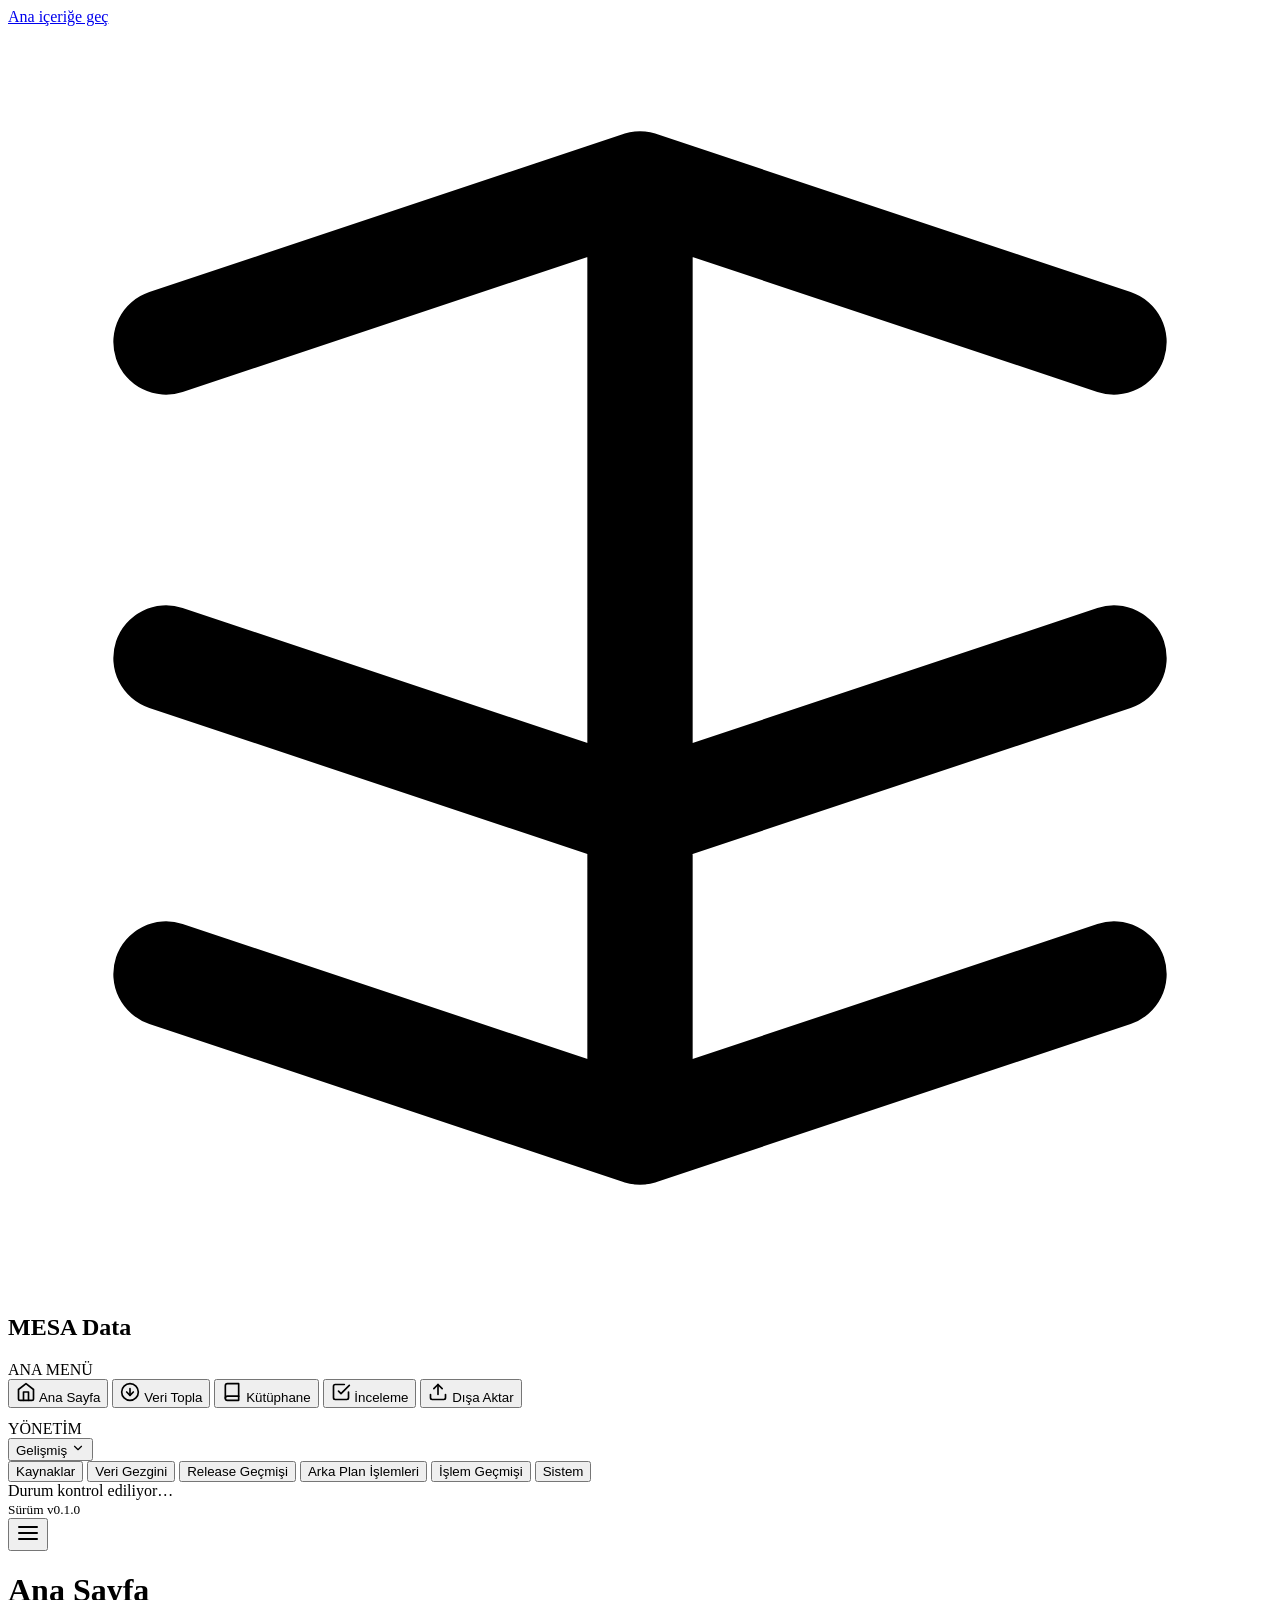
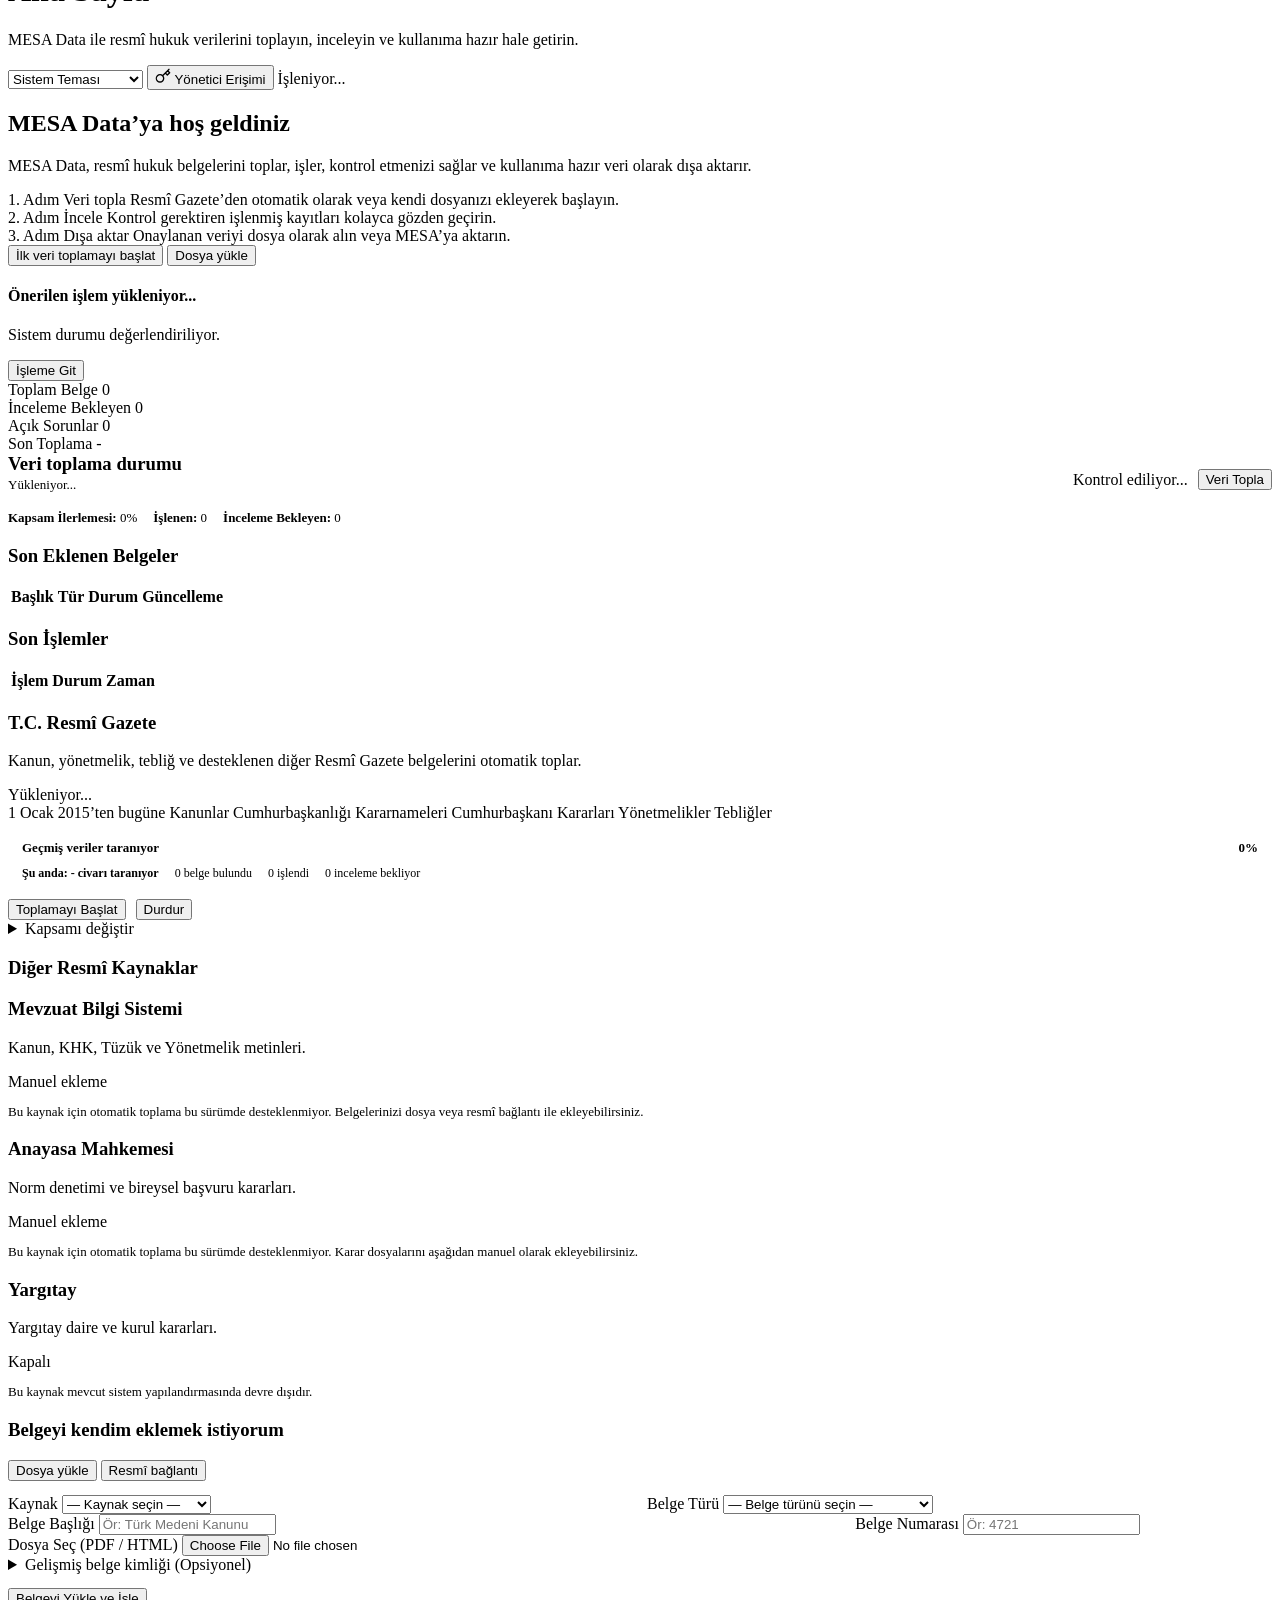
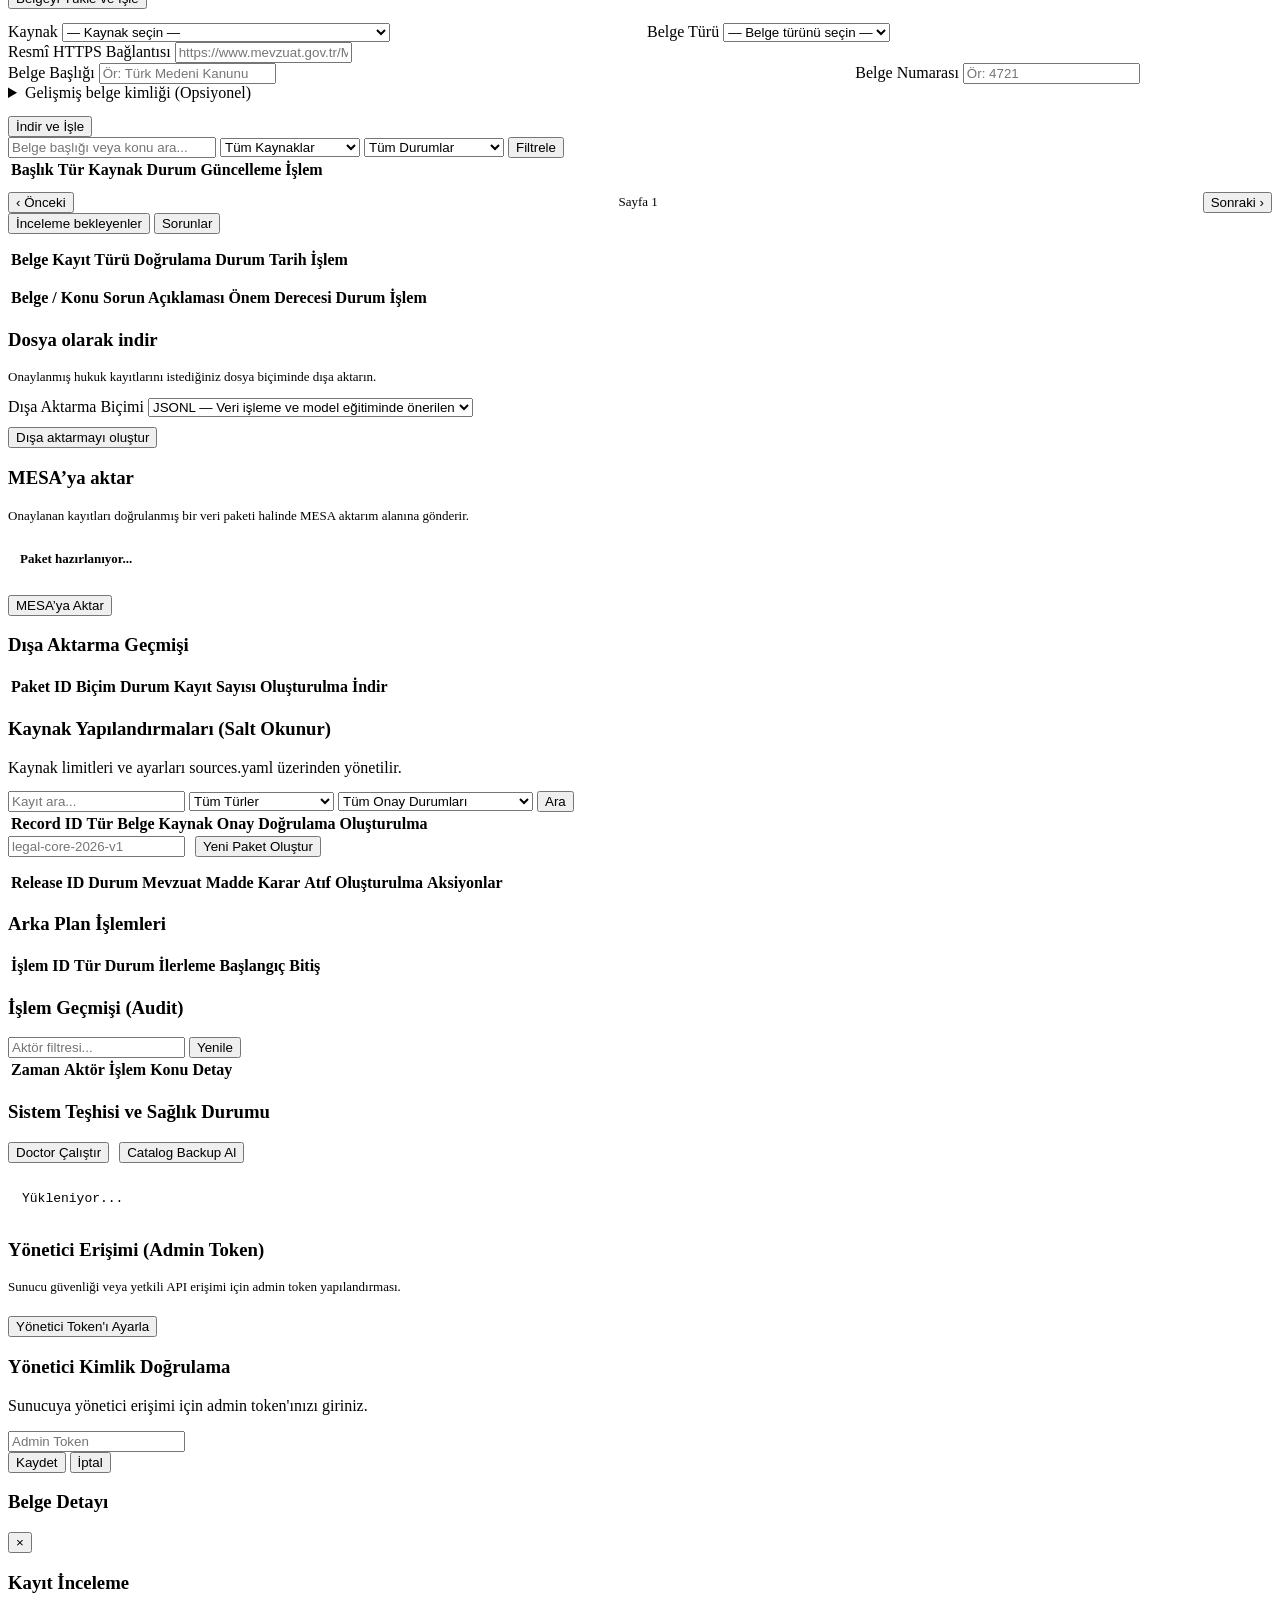
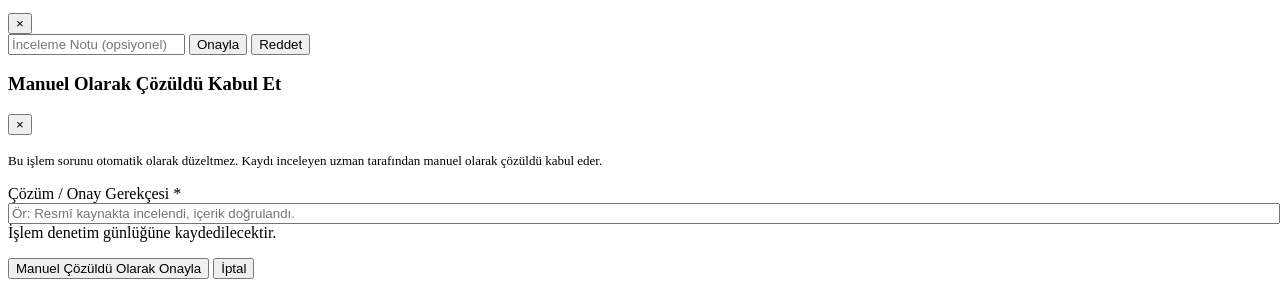
==== src/mesa_legal_data/web/static/index.html @ 41177bbc "feat(ux): complete final narrow usability remediation and certification - Fixed Kütüphane document-d" ====
<!DOCTYPE html>
<html lang="tr" data-theme="light">
<head>
  <meta charset="UTF-8">
  <meta name="viewport" content="width=device-width, initial-scale=1.0">
  <meta name="theme-color" content="#f4f6f9">
  <title>MESA Legal Data — Hukuk Veri Yönetimi</title>
  <script>
    (() => {
      const preference = localStorage.getItem("mesa_theme") || "system";
      const dark = preference === "dark" || (preference === "system" && window.matchMedia("(prefers-color-scheme: dark)").matches);
      document.documentElement.dataset.theme = dark ? "dark" : "light";
    })();
  </script>
  <link rel="stylesheet" href="/static/styles.css">
</head>
<body>
  <a class="skip-link" href="#main-content">Ana içeriğe geç</a>

  <div class="sidebar-overlay" id="sidebar-overlay"></div>

  <div class="app-layout">
    <!-- Sidebar Navigation -->
    <aside class="sidebar" id="app-sidebar" aria-label="Ana navigasyon">
      <div class="brand">
        <svg class="brand-icon-svg" viewBox="0 0 24 24" fill="none" stroke="currentColor" stroke-width="2" stroke-linecap="round" stroke-linejoin="round" aria-hidden="true">
          <path d="M12 3v18M3 6l9-3 9 3M3 18l9 3 9-3M3 12l9 3 9-3"></path>
        </svg>
        <h2>MESA Data</h2>
      </div>

      <nav class="nav-menu">
        <div class="nav-group-title">ANA MENÜ</div>
        <button class="nav-btn active" data-view="home">
          <svg width="20" height="20" viewBox="0 0 24 24" fill="none" stroke="currentColor" stroke-width="2" stroke-linecap="round" stroke-linejoin="round" aria-hidden="true"><path d="M3 9l9-7 9 7v11a2 2 0 0 1-2 2H5a2 2 0 0 1-2-2z"></path><polyline points="9 22 9 12 15 12 15 22"></polyline></svg>
          Ana Sayfa
        </button>
        <button class="nav-btn" data-view="collect">
          <svg width="20" height="20" viewBox="0 0 24 24" fill="none" stroke="currentColor" stroke-width="2" stroke-linecap="round" stroke-linejoin="round" aria-hidden="true"><circle cx="12" cy="12" r="10"></circle><polyline points="8 12 12 16 16 12"></polyline><line x1="12" y1="8" x2="12" y2="16"></line></svg>
          Veri Topla
        </button>
        <button class="nav-btn" data-view="library">
          <svg width="20" height="20" viewBox="0 0 24 24" fill="none" stroke="currentColor" stroke-width="2" stroke-linecap="round" stroke-linejoin="round" aria-hidden="true"><path d="M4 19.5A2.5 2.5 0 0 1 6.5 17H20"></path><path d="M6.5 2H20v20H6.5A2.5 2.5 0 0 1 4 19.5v-15A2.5 2.5 0 0 1 6.5 2z"></path></svg>
          Kütüphane
        </button>
        <button class="nav-btn" data-view="review">
          <svg width="20" height="20" viewBox="0 0 24 24" fill="none" stroke="currentColor" stroke-width="2" stroke-linecap="round" stroke-linejoin="round" aria-hidden="true"><path d="M9 11l3 3L22 4"></path><path d="M21 12v7a2 2 0 0 1-2 2H5a2 2 0 0 1-2-2V5a2 2 0 0 1 2-2h11"></path></svg>
          İnceleme
        </button>
        <button class="nav-btn" data-view="export">
          <svg width="20" height="20" viewBox="0 0 24 24" fill="none" stroke="currentColor" stroke-width="2" stroke-linecap="round" stroke-linejoin="round" aria-hidden="true"><path d="M21 15v4a2 2 0 0 1-2 2H5a2 2 0 0 1-2-2v-4"></path><polyline points="17 8 12 3 7 8"></polyline><line x1="12" y1="3" x2="12" y2="15"></line></svg>
          Dışa Aktar
        </button>

        <div class="nav-group-title" style="margin-top: 12px;">YÖNETİM</div>
        <button id="btn-toggle-advanced" class="advanced-toggle-btn" type="button" aria-expanded="false">
          <span>Gelişmiş</span>
          <svg width="14" height="14" viewBox="0 0 24 24" fill="none" stroke="currentColor" stroke-width="2" stroke-linecap="round" stroke-linejoin="round"><polyline points="6 9 12 15 18 9"></polyline></svg>
        </button>
        <div id="advanced-subnav" class="advanced-subnav hidden">
          <button class="nav-btn" data-view="sources">Kaynaklar</button>
          <button class="nav-btn" data-view="explorer">Veri Gezgini</button>
          <button class="nav-btn" data-view="releases">Release Geçmişi</button>
          <button class="nav-btn" data-view="operations">Arka Plan İşlemleri</button>
          <button class="nav-btn" data-view="audit">İşlem Geçmişi</button>
          <button class="nav-btn" data-view="system">Sistem</button>
        </div>
      </nav>

      <div class="sidebar-footer">
        <div id="api-status" class="status-indicator api-status status-checking" role="status" aria-live="polite">
          <span class="status-dot" aria-hidden="true"></span>
          <span id="api-status-text" class="status-text">Durum kontrol ediliyor…</span>
        </div>
        <small id="app-version">Sürüm v0.1.0</small>
      </div>
    </aside>

    <!-- Main Content Area -->
    <main id="main-content" class="main-content" tabindex="-1">
      <header class="top-header">
        <div class="header-left">
          <button id="btn-mobile-menu" class="mobile-menu-btn" type="button" aria-label="Ana menüyü aç" aria-controls="app-sidebar" aria-expanded="false">
            <svg width="24" height="24" viewBox="0 0 24 24" fill="none" stroke="currentColor" stroke-width="2" stroke-linecap="round" stroke-linejoin="round" aria-hidden="true"><line x1="3" y1="12" x2="21" y2="12"></line><line x1="3" y1="6" x2="21" y2="6"></line><line x1="3" y1="18" x2="21" y2="18"></line></svg>
          </button>
          <div class="header-title-group">
            <h1 id="view-title">Ana Sayfa</h1>
            <p id="view-desc">MESA Data ile resmî hukuk verilerini toplayın, inceleyin ve kullanıma hazır hale getirin.</p>
          </div>
        </div>
        <div class="header-actions">
          <select id="sel-theme-control" class="theme-select" aria-label="Tema Seçimi">
            <option value="system">Sistem Teması</option>
            <option value="light">Açık Tema</option>
            <option value="dark">Koyu Tema (Siyah)</option>
          </select>
          <button id="btn-token" class="btn btn-secondary admin-access-btn hidden" type="button" aria-label="Yönetici erişimini ayarla">
            <svg width="16" height="16" viewBox="0 0 24 24" fill="none" stroke="currentColor" stroke-width="2" stroke-linecap="round" stroke-linejoin="round" aria-hidden="true"><path d="M21 2l-2 2m-7.61 7.61a5.5 5.5 0 1 1-7.778 7.778 5.5 5.5 0 0 1 7.778-7.778zm0 0L15.5 7.5m0 0l3 3L22 7l-3-3m-3.5 3.5L19 4"></path></svg>
            <span class="admin-access-label">Yönetici Erişimi</span>
          </button>
          <span id="busy-spinner" class="spinner hidden" role="status">İşleniyor...</span>
        </div>
      </header>

      <!-- Toast Notification Container -->
      <div id="toast-container" class="toast-container" aria-live="polite"></div>

      <!-- Views Body -->
      <div class="content-body">
        
        <!-- View 1: Home (Ana Sayfa) -->
        <section id="view-home" class="view-panel active">
          <!-- Onboarding / First-run welcome state -->
          <div id="home-welcome-card" class="welcome-card hidden">
            <div>
              <h2>MESA Data’ya hoş geldiniz</h2>
              <p style="margin-top: 4px;">MESA Data, resmî hukuk belgelerini toplar, işler, kontrol etmenizi sağlar ve kullanıma hazır veri olarak dışa aktarır.</p>
            </div>
            
            <div class="step-list">
              <div class="step-item">
                <span class="step-number">1. Adım</span>
                <span class="step-title">Veri topla</span>
                <span class="step-desc">Resmî Gazete’den otomatik olarak veya kendi dosyanızı ekleyerek başlayın.</span>
              </div>
              <div class="step-item">
                <span class="step-number">2. Adım</span>
                <span class="step-title">İncele</span>
                <span class="step-desc">Kontrol gerektiren işlenmiş kayıtları kolayca gözden geçirin.</span>
              </div>
              <div class="step-item">
                <span class="step-number">3. Adım</span>
                <span class="step-title">Dışa aktar</span>
                <span class="step-desc">Onaylanan veriyi dosya olarak alın veya MESA’ya aktarın.</span>
              </div>
            </div>

            <div class="welcome-actions">
              <button id="btn-welcome-start" class="btn btn-primary">İlk veri toplamayı başlat</button>
              <button id="btn-welcome-upload" class="btn btn-secondary">Dosya yükle</button>
            </div>
          </div>

          <!-- Normal Home Dashboard Container -->
          <div id="home-normal-container" class="view-panel">
            <!-- Next action card -->
            <div id="home-next-action" class="next-action-card">
              <div class="next-action-info">
                <h4 id="next-action-title">Önerilen işlem yükleniyor...</h4>
                <p id="next-action-desc">Sistem durumu değerlendiriliyor.</p>
              </div>
              <button id="btn-next-action" class="btn btn-primary">İşleme Git</button>
            </div>

            <!-- Top 4 Metrics -->
            <div class="stats-grid">
              <div class="stat-card">
                <span class="stat-label">Toplam Belge</span>
                <span class="stat-val" id="stat-docs">0</span>
              </div>
              <div class="stat-card">
                <span class="stat-label">İnceleme Bekleyen</span>
                <span class="stat-val" id="stat-pending">0</span>
              </div>
              <div class="stat-card">
                <span class="stat-label">Açık Sorunlar</span>
                <span class="stat-val" id="stat-issues">0</span>
              </div>
              <div class="stat-card">
                <span class="stat-label">Son Toplama</span>
                <span class="stat-val text-sm" id="stat-last-harvest">-</span>
              </div>
            </div>

            <!-- Harvest status summary card -->
            <div class="panel-box">
              <div style="display: flex; justify-content: space-between; align-items: center; flex-wrap: wrap; gap: 10px;">
                <div>
                  <h3 style="margin: 0;">Veri toplama durumu</h3>
                  <p id="home-harvest-message" style="font-size: 13px; color: var(--color-text-secondary); margin-top: 2px;">Yükleniyor...</p>
                </div>
                <div style="display: flex; align-items: center; gap: 10px;">
                  <span id="home-harvest-badge" class="badge badge-neutral">Kontrol ediliyor...</span>
                  <button id="btn-home-harvest-cta" class="btn btn-sm btn-primary">Veri Topla</button>
                </div>
              </div>
              
              <div class="harvest-progress" style="margin-top: 4px;">
                <div id="home-harvest-progress-bar" class="harvest-progress-bar" style="width: 0%;"></div>
              </div>

              <div id="home-harvest-stats-row" style="display: flex; flex-wrap: wrap; gap: 16px; font-size: 13px; color: var(--color-text-secondary); margin-top: 4px;">
                <div><strong>Kapsam İlerlemesi:</strong> <span id="home-harvest-coverage">0%</span></div>
                <div><strong>İşlenen:</strong> <span id="home-harvest-completed">0</span></div>
                <div><strong>İnceleme Bekleyen:</strong> <span id="home-harvest-review">0</span></div>
              </div>
            </div>

            <!-- Recent items grid -->
            <div class="dashboard-sections">
              <div class="panel-box">
                <h3>Son Eklenen Belgeler</h3>
                <div class="table-responsive">
                  <table class="data-table">
                    <thead>
                      <tr>
                        <th>Başlık</th>
                        <th>Tür</th>
                        <th>Durum</th>
                        <th>Güncelleme</th>
                      </tr>
                    </thead>
                    <tbody id="tbl-recent-docs"></tbody>
                  </table>
                </div>
              </div>

              <div class="panel-box">
                <h3>Son İşlemler</h3>
                <div class="table-responsive">
                  <table class="data-table">
                    <thead>
                      <tr>
                        <th>İşlem</th>
                        <th>Durum</th>
                        <th>Zaman</th>
                      </tr>
                    </thead>
                    <tbody id="tbl-recent-runs"></tbody>
                  </table>
                </div>
              </div>
            </div>
          </div>
        </section>

        <!-- View 2: Collect (Veri Topla) -->
        <section id="view-collect" class="view-panel hidden">
          <!-- Primary Resmî Gazete Card -->
          <div class="source-card primary-source" id="card-resmi-gazete">
            <div class="source-card-header">
              <div class="source-title-group">
                <h3>T.C. Resmî Gazete</h3>
                <p>Kanun, yönetmelik, tebliğ ve desteklenen diğer Resmî Gazete belgelerini otomatik toplar.</p>
              </div>
              <span id="collect-status-badge" class="badge badge-neutral">Yükleniyor...</span>
            </div>

            <div class="tags-row">
              <span class="tag-pill">1 Ocak 2015’ten bugüne</span>
              <span class="tag-pill">Kanunlar</span>
              <span class="tag-pill">Cumhurbaşkanlığı Kararnameleri</span>
              <span class="tag-pill">Cumhurbaşkanı Kararları</span>
              <span class="tag-pill">Yönetmelikler</span>
              <span class="tag-pill">Tebliğler</span>
            </div>

            <!-- Progress Area -->
            <div id="collect-progress-box" class="panel-box" style="background: var(--color-surface-subtle); padding: 14px; margin: 4px 0;">
              <div style="display: flex; justify-content: space-between; font-size: 13px; font-weight: 600; margin-bottom: 6px;">
                <span id="collect-progress-text">Geçmiş veriler taranıyor</span>
                <span id="collect-progress-pct">0%</span>
              </div>
              <div class="harvest-progress">
                <div id="collect-progress-bar" class="harvest-progress-bar" style="width: 0%;"></div>
              </div>
              <div style="display: flex; flex-wrap: wrap; gap: 16px; font-size: 12px; color: var(--color-text-secondary); margin-top: 10px;">
                <div><strong id="collect-cursor-text">Şu anda: - civarı taranıyor</strong></div>
                <div><span id="collect-stat-found">0</span> belge bulundu</div>
                <div><span id="collect-stat-completed">0</span> işlendi</div>
                <div><span id="collect-stat-review">0</span> inceleme bekliyor</div>
              </div>
            </div>

            <!-- Action buttons -->
            <div style="display: flex; gap: 10px; flex-wrap: wrap; align-items: center;">
              <button id="btn-collect-start" class="btn btn-primary">Toplamayı Başlat</button>
              <button id="btn-collect-stop" class="btn btn-danger hidden">Durdur</button>
            </div>

            <!-- Collapsed Scope Disclosure -->
            <details class="technical-details" id="collect-scope-details">
              <summary>Kapsamı değiştir</summary>
              <div class="technical-details-content">
                <div class="form-group" style="margin-bottom: 8px;">
                  <label for="collect-start-date">Başlangıç Tarihi</label>
                  <input type="text" id="collect-start-date" value="2015-01-01" placeholder="YYYY-AA-GG" style="max-width: 200px;">
                </div>
                <div class="form-group" style="margin-bottom: 4px;">
                  <label>Toplanacak Belge Türleri</label>
                  <div style="display: flex; flex-wrap: wrap; gap: 12px; font-size: 13px; margin-top: 4px;">
                    <label><input type="checkbox" id="chk-type-law" value="law" checked> Kanunlar</label>
                    <label><input type="checkbox" id="chk-type-decree" value="presidential_decree" checked> Cumhurbaşkanlığı Kararnameleri</label>
                    <label><input type="checkbox" id="chk-type-decision" value="presidential_decision" checked> Cumhurbaşkanı Kararları</label>
                    <label><input type="checkbox" id="chk-type-regulation" value="regulation" checked> Yönetmelikler</label>
                    <label><input type="checkbox" id="chk-type-communique" value="communique" checked> Tebliğler</label>
                  </div>
                </div>
                <span class="form-help">Bu seçimler yalnızca bu toplama çalışması için geçerlidir.</span>
              </div>
            </details>
          </div>

          <!-- Other Sources Capability Cards -->
          <div class="panel-box">
            <h3>Diğer Resmî Kaynaklar</h3>
            <div class="stats-grid" style="grid-template-columns: repeat(auto-fit, minmax(280px, 1fr));">
              <div class="source-card">
                <div class="source-card-header">
                  <div class="source-title-group">
                    <h3>Mevzuat Bilgi Sistemi</h3>
                    <p>Kanun, KHK, Tüzük ve Yönetmelik metinleri.</p>
                  </div>
                  <span class="badge badge-info">Manuel ekleme</span>
                </div>
                <p style="font-size: 13px; color: var(--color-text-muted);">Bu kaynak için otomatik toplama bu sürümde desteklenmiyor. Belgelerinizi dosya veya resmî bağlantı ile ekleyebilirsiniz.</p>
              </div>

              <div class="source-card">
                <div class="source-card-header">
                  <div class="source-title-group">
                    <h3>Anayasa Mahkemesi</h3>
                    <p>Norm denetimi ve bireysel başvuru kararları.</p>
                  </div>
                  <span class="badge badge-info">Manuel ekleme</span>
                </div>
                <p style="font-size: 13px; color: var(--color-text-muted);">Bu kaynak için otomatik toplama bu sürümde desteklenmiyor. Karar dosyalarını aşağıdan manuel olarak ekleyebilirsiniz.</p>
              </div>

              <div class="source-card">
                <div class="source-card-header">
                  <div class="source-title-group">
                    <h3>Yargıtay</h3>
                    <p>Yargıtay daire ve kurul kararları.</p>
                  </div>
                  <span class="badge badge-neutral">Kapalı</span>
                </div>
                <p style="font-size: 13px; color: var(--color-text-muted);">Bu kaynak mevcut sistem yapılandırmasında devre dışıdır.</p>
              </div>
            </div>
          </div>

          <!-- Manual Ingestion Section -->
          <div class="panel-box" id="manual-ingestion-box">
            <h3>Belgeyi kendim eklemek istiyorum</h3>
            <div class="tab-buttons">
              <button class="tab-btn active" data-tab="tab-manual-file">Dosya yükle</button>
              <button class="tab-btn" data-tab="tab-manual-url">Resmî bağlantı</button>
            </div>

            <!-- Form: File Upload -->
            <form id="form-upload-file" class="tab-content active" style="margin-top: 14px;">
              <div style="display: grid; grid-template-columns: repeat(auto-fit, minmax(240px, 1fr)); gap: 14px;">
                <div class="form-group">
                  <label for="file-source">Kaynak</label>
                  <select id="file-source" required>
                    <option value="" disabled selected>— Kaynak seçin —</option>
                    <option value="resmi_gazete">T.C. Resmî Gazete</option>
                    <option value="mevzuat">Mevzuat Bilgi Sistemi</option>
                    <option value="aym">Anayasa Mahkemesi</option>
                  </select>
                </div>
                <div class="form-group">
                  <label for="file-doc-type">Belge Türü</label>
                  <select id="file-doc-type" required>
                    <option value="" disabled selected>— Belge türünü seçin —</option>
                    <option value="law">Kanun</option>
                    <option value="presidential_decree">Cumhurbaşkanlığı Kararnamesi</option>
                    <option value="presidential_decision">Cumhurbaşkanı Kararı</option>
                    <option value="regulation">Yönetmelik</option>
                    <option value="communique">Tebliğ</option>
                    <option value="decision">Yargı Kararı</option>
                  </select>
                </div>
              </div>

              <div style="display: grid; grid-template-columns: 2fr 1fr; gap: 14px;">
                <div class="form-group">
                  <label for="file-title">Belge Başlığı</label>
                  <input type="text" id="file-title" placeholder="Ör: Türk Medeni Kanunu" required>
                </div>
                <div class="form-group">
                  <label for="file-doc-number">Belge Numarası</label>
                  <input type="text" id="file-doc-number" placeholder="Ör: 4721">
                </div>
              </div>

              <div class="form-group">
                <label for="file-input">Dosya Seç (PDF / HTML)</label>
                <input type="file" id="file-input" required>
              </div>

              <details class="technical-details">
                <summary>Gelişmiş belge kimliği (Opsiyonel)</summary>
                <div class="technical-details-content">
                  <input type="text" id="file-doc-id" placeholder="tr:legislation:law:4721">
                  <span class="form-help">Boş bırakılırsa belge türü ve numarasından otomatik oluşturulur.</span>
                </div>
              </details>

              <div style="margin-top: 14px;">
                <button type="submit" class="btn btn-primary" id="btn-submit-file">Belgeyi Yükle ve İşle</button>
              </div>
            </form>

            <!-- Form: URL Import -->
            <form id="form-upload-url" class="tab-content hidden" style="margin-top: 14px;">
              <div style="display: grid; grid-template-columns: repeat(auto-fit, minmax(240px, 1fr)); gap: 14px;">
                <div class="form-group">
                  <label for="url-source">Kaynak</label>
                  <select id="url-source" required>
                    <option value="" disabled selected>— Kaynak seçin —</option>
                    <option value="mevzuat">Mevzuat Bilgi Sistemi (https://www.mevzuat.gov.tr)</option>
                    <option value="resmi_gazete">T.C. Resmî Gazete (https://www.resmigazete.gov.tr)</option>
                  </select>
                </div>
                <div class="form-group">
                  <label for="url-doc-type">Belge Türü</label>
                  <select id="url-doc-type" required>
                    <option value="" disabled selected>— Belge türünü seçin —</option>
                    <option value="law">Kanun</option>
                    <option value="regulation">Yönetmelik</option>
                    <option value="communique">Tebliğ</option>
                  </select>
                </div>
              </div>

              <div class="form-group">
                <label for="url-input">Resmî HTTPS Bağlantısı</label>
                <input type="url" id="url-input" placeholder="https://www.mevzuat.gov.tr/MevzuatMetin/1.5.4721.pdf" required>
              </div>

              <div style="display: grid; grid-template-columns: 2fr 1fr; gap: 14px;">
                <div class="form-group">
                  <label for="url-title">Belge Başlığı</label>
                  <input type="text" id="url-title" placeholder="Ör: Türk Medeni Kanunu" required>
                </div>
                <div class="form-group">
                  <label for="url-doc-number">Belge Numarası</label>
                  <input type="text" id="url-doc-number" placeholder="Ör: 4721">
                </div>
              </div>

              <details class="technical-details">
                <summary>Gelişmiş belge kimliği (Opsiyonel)</summary>
                <div class="technical-details-content">
                  <input type="text" id="url-doc-id" placeholder="tr:legislation:law:4721">
                  <span class="form-help">Boş bırakılırsa belge türü ve numarasından otomatik oluşturulur.</span>
                </div>
              </details>

              <div style="margin-top: 14px;">
                <button type="submit" class="btn btn-primary" id="btn-submit-url">İndir ve İşle</button>
              </div>
            </form>
          </div>
        </section>

        <!-- View 3: Library (Kütüphane) -->
        <section id="view-library" class="view-panel hidden">
          <div class="panel-box">
            <div class="filter-bar">
              <input type="text" id="filter-lib-q" placeholder="Belge başlığı veya konu ara..." style="flex: 1; min-width: 200px;">
              <select id="filter-lib-source" style="width: auto; min-width: 140px;">
                <option value="">Tüm Kaynaklar</option>
                <option value="resmi_gazete">Resmî Gazete</option>
                <option value="mevzuat">Mevzuat</option>
                <option value="aym">AYM</option>
              </select>
              <select id="filter-lib-status" style="width: auto; min-width: 140px;">
                <option value="">Tüm Durumlar</option>
                <option value="fetched">İşlendi</option>
                <option value="needs_review">İnceleme Bekliyor</option>
                <option value="approved">Onaylandı</option>
              </select>
              <button id="btn-lib-filter" class="btn btn-secondary">Filtrele</button>
            </div>

            <div class="table-responsive">
              <table class="data-table">
                <thead>
                  <tr>
                    <th>Başlık</th>
                    <th>Tür</th>
                    <th>Kaynak</th>
                    <th>Durum</th>
                    <th>Güncelleme</th>
                    <th>İşlem</th>
                  </tr>
                </thead>
                <tbody id="tbl-library"></tbody>
              </table>
            </div>

            <div class="pagination-bar" style="display: flex; justify-content: space-between; align-items: center; padding-top: 10px;">
              <button id="btn-lib-prev" class="btn btn-sm">‹ Önceki</button>
              <span id="lbl-lib-page" style="font-size: 13px; color: var(--color-text-muted);">Sayfa 1</span>
              <button id="btn-lib-next" class="btn btn-sm">Sonraki ›</button>
            </div>
          </div>
        </section>

        <!-- View 4: Review (İnceleme) -->
        <section id="view-review" class="view-panel hidden">
          <div class="panel-box">
            <div class="tab-buttons">
              <button class="tab-btn active" data-review-tab="pending">İnceleme bekleyenler</button>
              <button class="tab-btn" data-review-tab="issues">Sorunlar</button>
            </div>

            <!-- Tab Content: Records to review -->
            <div id="review-tab-pending" class="tab-content active" style="margin-top: 14px;">
              <div class="table-responsive">
                <table class="data-table">
                  <thead>
                    <tr>
                      <th>Belge</th>
                      <th>Kayıt Türü</th>
                      <th>Doğrulama</th>
                      <th>Durum</th>
                      <th>Tarih</th>
                      <th>İşlem</th>
                    </tr>
                  </thead>
                  <tbody id="tbl-reviews"></tbody>
                </table>
              </div>
            </div>

            <!-- Tab Content: Issues list -->
            <div id="review-tab-issues" class="tab-content hidden" style="margin-top: 14px;">
              <div class="table-responsive">
                <table class="data-table">
                  <thead>
                    <tr>
                      <th>Belge / Konu</th>
                      <th>Sorun Açıklaması</th>
                      <th>Önem Derecesi</th>
                      <th>Durum</th>
                      <th>İşlem</th>
                    </tr>
                  </thead>
                  <tbody id="tbl-issues-list"></tbody>
                </table>
              </div>
            </div>
          </div>
        </section>

        <!-- View 5: Export (Dışa Aktar) -->
        <section id="view-export" class="view-panel hidden">
          <div class="dashboard-sections">
            <!-- Section A: File Export -->
            <div class="panel-box">
              <h3>Dosya olarak indir</h3>
              <p style="font-size: 13px; color: var(--color-text-secondary);">Onaylanmış hukuk kayıtlarını istediğiniz dosya biçiminde dışa aktarın.</p>
              
              <div class="form-group" style="margin-top: 10px;">
                <label for="sel-export-format">Dışa Aktarma Biçimi</label>
                <select id="sel-export-format">
                  <option value="records_jsonl">JSONL — Veri işleme ve model eğitiminde önerilen</option>
                  <option value="records_csv">CSV — Excel ve tablo araçları için</option>
                </select>
              </div>

              <div style="margin-top: 10px;">
                <button id="btn-export-create" class="btn btn-primary">Dışa aktarmayı oluştur</button>
              </div>
            </div>

            <!-- Section B: MESA Transfer -->
            <div class="panel-box">
              <h3>MESA’ya aktar</h3>
              <p style="font-size: 13px; color: var(--color-text-secondary);">Onaylanan kayıtları doğrulanmış bir veri paketi halinde MESA aktarım alanına gönderir.</p>

              <div id="mesa-transfer-progress-box" class="panel-box hidden" style="background: var(--color-surface-subtle); padding: 12px; margin: 10px 0;">
                <span id="mesa-transfer-status-text" style="font-size: 13px; font-weight: 600;">Paket hazırlanıyor...</span>
              </div>

              <div style="margin-top: 16px;">
                <button id="btn-mesa-transfer" class="btn btn-success">MESA’ya Aktar</button>
              </div>
            </div>
          </div>

          <!-- Export History -->
          <div class="panel-box" style="margin-top: 14px;">
            <h3>Dışa Aktarma Geçmişi</h3>
            <div class="table-responsive">
              <table class="data-table">
                <thead>
                  <tr>
                    <th>Paket ID</th>
                    <th>Biçim</th>
                    <th>Durum</th>
                    <th>Kayıt Sayısı</th>
                    <th>Oluşturulma</th>
                    <th>İndir</th>
                  </tr>
                </thead>
                <tbody id="tbl-exports"></tbody>
              </table>
            </div>
          </div>
        </section>

        <!-- Advanced Sub-views -->
        <section id="view-sources" class="view-panel hidden">
          <div class="panel-box">
            <h3>Kaynak Yapılandırmaları (Salt Okunur)</h3>
            <span class="form-help">Kaynak limitleri ve ayarları sources.yaml üzerinden yönetilir.</span>
            <div id="sources-list" style="margin-top: 14px;"></div>
          </div>
        </section>

        <section id="view-explorer" class="view-panel hidden">
          <div class="panel-box">
            <div class="filter-bar">
              <input type="text" id="filter-explorer-q" placeholder="Kayıt ara...">
              <select id="filter-explorer-type">
                <option value="">Tüm Türler</option>
                <option value="article">Madde (article)</option>
                <option value="legislation">Mevzuat (legislation)</option>
                <option value="decision">Karar (decision)</option>
                <option value="citation">Atıf (citation)</option>
              </select>
              <select id="filter-explorer-approval">
                <option value="">Tüm Onay Durumları</option>
                <option value="pending">İnceleme Bekleyen (pending)</option>
                <option value="approved">Onaylı (approved)</option>
                <option value="rejected">Reddedilen (rejected)</option>
              </select>
              <button id="btn-explorer-search" class="btn btn-primary">Ara</button>
            </div>
            <div class="table-responsive">
              <table class="data-table">
                <thead>
                  <tr>
                    <th>Record ID</th>
                    <th>Tür</th>
                    <th>Belge</th>
                    <th>Kaynak</th>
                    <th>Onay</th>
                    <th>Doğrulama</th>
                    <th>Oluşturulma</th>
                  </tr>
                </thead>
                <tbody id="tbl-explorer"></tbody>
              </table>
            </div>
          </div>
        </section>

        <section id="view-releases" class="view-panel hidden">
          <div class="panel-box">
            <div class="release-build-card" style="display: flex; gap: 10px; align-items: center; flex-wrap: wrap;">
              <input type="text" id="txt-release-id" placeholder="legal-core-2026-v1" style="max-width: 260px;">
              <button id="btn-build-release" class="btn btn-primary">Yeni Paket Oluştur</button>
            </div>
            <div class="table-responsive" style="margin-top: 14px;">
              <table class="data-table">
                <thead>
                  <tr>
                    <th>Release ID</th>
                    <th>Durum</th>
                    <th>Mevzuat</th>
                    <th>Madde</th>
                    <th>Karar</th>
                    <th>Atıf</th>
                    <th>Oluşturulma</th>
                    <th>Aksiyonlar</th>
                  </tr>
                </thead>
                <tbody id="tbl-releases"></tbody>
              </table>
            </div>
          </div>
        </section>

        <section id="view-operations" class="view-panel hidden">
          <div class="panel-box">
            <h3>Arka Plan İşlemleri</h3>
            <div class="table-responsive">
              <table class="data-table">
                <thead>
                  <tr>
                    <th>İşlem ID</th>
                    <th>Tür</th>
                    <th>Durum</th>
                    <th>İlerleme</th>
                    <th>Başlangıç</th>
                    <th>Bitiş</th>
                  </tr>
                </thead>
                <tbody id="tbl-operations"></tbody>
              </table>
            </div>
          </div>
        </section>

        <section id="view-audit" class="view-panel hidden">
          <div class="panel-box">
            <h3>İşlem Geçmişi (Audit)</h3>
            <div class="filter-bar">
              <input type="text" id="filter-audit-actor" placeholder="Aktör filtresi...">
              <button id="btn-audit-filter" class="btn btn-secondary">Yenile</button>
            </div>
            <div class="table-responsive">
              <table class="data-table">
                <thead>
                  <tr>
                    <th>Zaman</th>
                    <th>Aktör</th>
                    <th>İşlem</th>
                    <th>Konu</th>
                    <th>Detay</th>
                  </tr>
                </thead>
                <tbody id="tbl-audit"></tbody>
              </table>
            </div>
          </div>
        </section>

        <section id="view-system" class="view-panel hidden">
          <div class="panel-box">
            <h3>Sistem Teşhisi ve Sağlık Durumu</h3>
            <div class="system-actions" style="display: flex; gap: 10px;">
              <button id="btn-sys-doctor" class="btn btn-secondary">Doctor Çalıştır</button>
              <button id="btn-sys-backup" class="btn btn-secondary">Catalog Backup Al</button>
            </div>
            <pre id="sys-status-output" class="code-box" style="margin-top: 14px; padding: 14px; background: var(--color-surface-subtle); border-radius: 6px; overflow-x: auto;">Yükleniyor...</pre>
          </div>

          <div class="panel-box" style="margin-top: 14px;">
            <h3>Yönetici Erişimi (Admin Token)</h3>
            <p style="font-size: 13px; color: var(--color-text-secondary);">Sunucu güvenliği veya yetkili API erişimi için admin token yapılandırması.</p>
            <button id="btn-sys-token" class="btn btn-secondary" style="margin-top: 8px;">Yönetici Token'ı Ayarla</button>
          </div>
        </section>

      </div>
    </main>
  </div>

  <!-- Modal: Token Entry -->
  <div id="modal-token" class="modal-backdrop hidden" role="dialog" aria-modal="true" aria-labelledby="token-modal-title">
    <div class="modal-card">
      <h3 id="token-modal-title">Yönetici Kimlik Doğrulama</h3>
      <p>Sunucuya yönetici erişimi için admin token'ınızı giriniz.</p>
      <input type="password" id="txt-token-input" placeholder="Admin Token">
      <div class="modal-footer">
        <button id="btn-save-token" class="btn btn-primary">Kaydet</button>
        <button class="btn btn-secondary" data-close="modal-token">İptal</button>
      </div>
    </div>
  </div>

  <!-- Modal: Document Detail -->
  <div id="modal-doc-detail" class="modal-backdrop hidden" role="dialog" aria-modal="true" aria-labelledby="doc-modal-title">
    <div class="modal-card large">
      <div class="modal-header">
        <h3 id="doc-modal-title">Belge Detayı</h3>
        <button class="btn-close" data-close="modal-doc-detail" aria-label="Kapat">×</button>
      </div>
      <div id="doc-modal-body" class="modal-body"></div>
    </div>
  </div>

  <!-- Modal: Record Review Detail -->
  <div id="modal-record-detail" class="modal-backdrop hidden" role="dialog" aria-modal="true" aria-labelledby="record-modal-title">
    <div class="modal-card large">
      <div class="modal-header">
        <h3 id="record-modal-title">Kayıt İnceleme</h3>
        <button class="btn-close" data-close="modal-record-detail" aria-label="Kapat">×</button>
      </div>
      <div id="record-modal-body" class="modal-body"></div>
      <div class="modal-footer" style="align-items: center;">
        <input type="text" id="txt-reviewer-note" placeholder="İnceleme Notu (opsiyonel)" style="flex: 1;">
        <button id="btn-record-approve" class="btn btn-success">Onayla</button>
        <button id="btn-record-reject" class="btn btn-danger">Reddet</button>
      </div>
    </div>
  </div>

  <!-- Modal: Resolve Issue (Manual Override) -->
  <div id="modal-resolve-issue" class="modal-backdrop hidden" role="dialog" aria-modal="true" aria-labelledby="resolve-modal-title">
    <div class="modal-card">
      <div class="modal-header">
        <h3 id="resolve-modal-title">Manuel Olarak Çözüldü Kabul Et</h3>
        <button class="btn-close" data-close="modal-resolve-issue" aria-label="Kapat">×</button>
      </div>
      <div id="resolve-modal-body" class="modal-body" style="padding: 16px 0;">
        <div id="resolve-modal-warning" class="alert alert-warning" style="margin-bottom: 14px; font-size: 13px; line-height: 1.5;">
          Bu işlem sorunu otomatik olarak düzeltmez. Kaydı inceleyen uzman tarafından manuel olarak çözüldü kabul eder.
        </div>
        <div class="form-group">
          <label for="txt-resolve-note">Çözüm / Onay Gerekçesi <span style="color: var(--color-danger);">*</span></label>
          <input type="text" id="txt-resolve-note" placeholder="Ör: Resmî kaynakta incelendi, içerik doğrulandı." required style="width: 100%;">
          <span class="form-help">İşlem denetim günlüğüne kaydedilecektir.</span>
        </div>
      </div>
      <div class="modal-footer">
        <button id="btn-confirm-resolve-issue" class="btn btn-warning">Manuel Çözüldü Olarak Onayla</button>
        <button class="btn btn-secondary" data-close="modal-resolve-issue">İptal</button>
      </div>
    </div>
  </div>

  <script src="/static/theme.js"></script>
  <script src="/static/ui.js"></script>
  <script src="/static/app.js"></script>
</body>
</html>
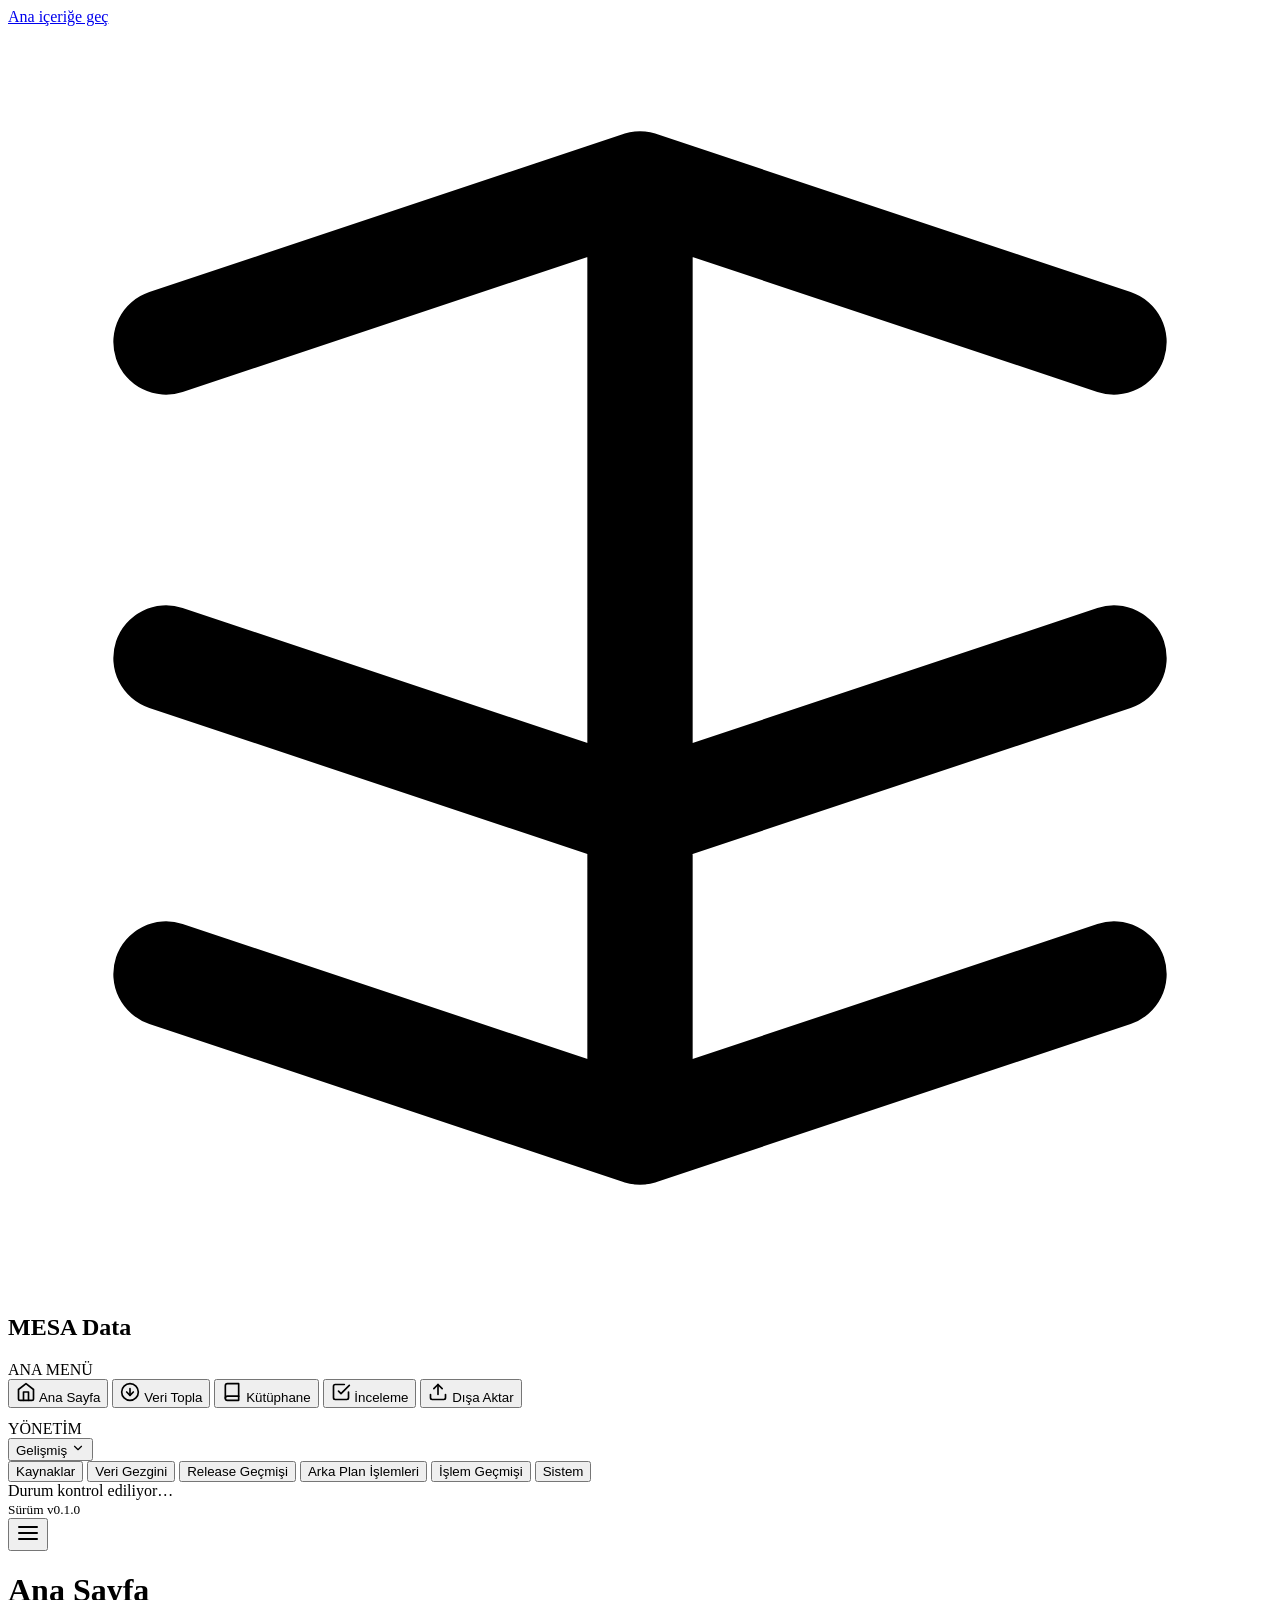
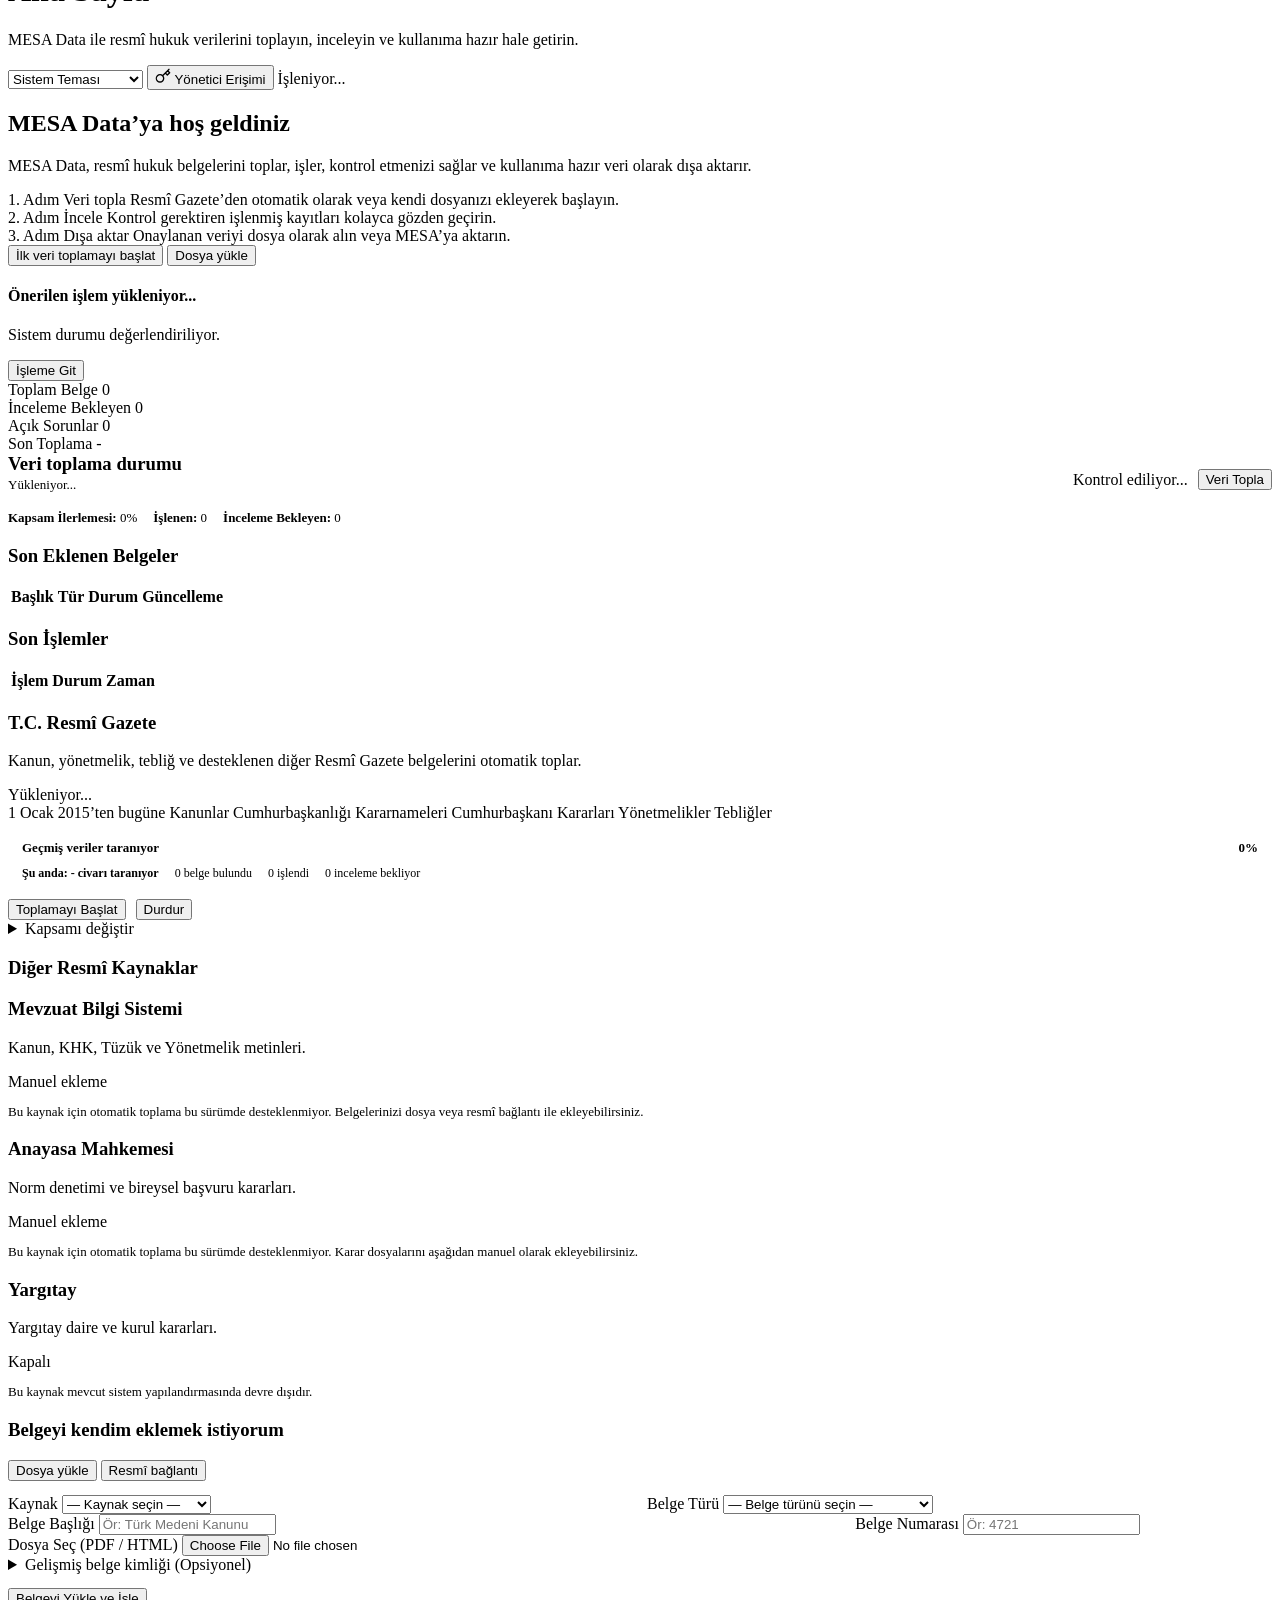
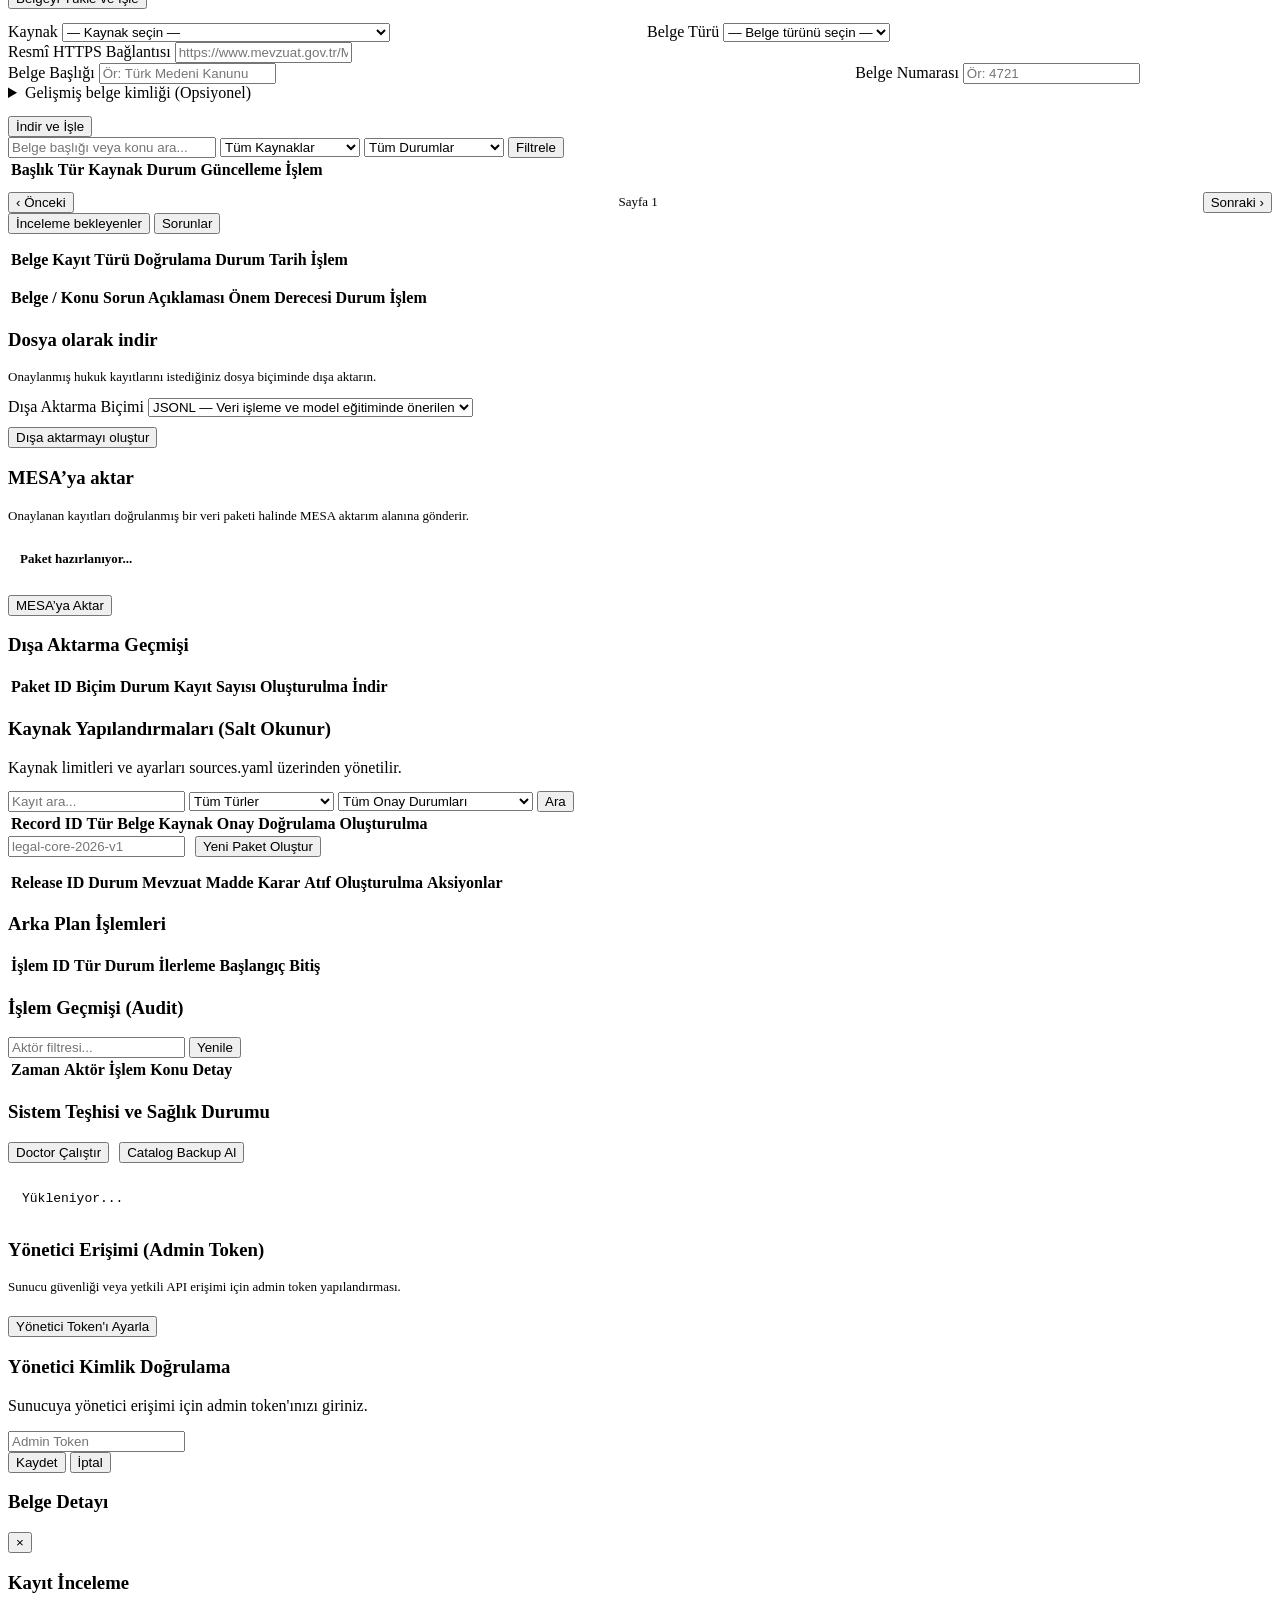
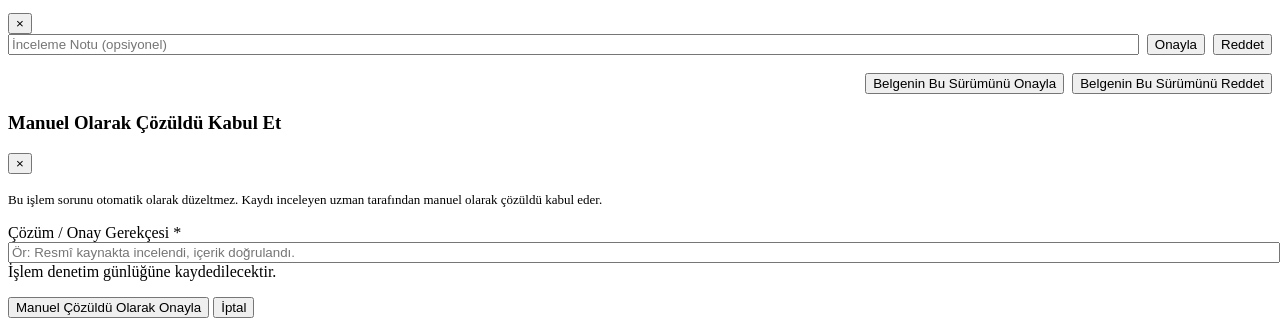
==== commit d3a27a08: "feat: show raw HTML beside canonical review text" ====
--- a/src/mesa_legal_data/web/static/index.html
+++ b/src/mesa_legal_data/web/static/index.html
@@ -769,16 +769,22 @@
 
   <!-- Modal: Record Review Detail -->
   <div id="modal-record-detail" class="modal-backdrop hidden" role="dialog" aria-modal="true" aria-labelledby="record-modal-title">
-    <div class="modal-card large">
+    <div class="modal-card large extra-large">
       <div class="modal-header">
         <h3 id="record-modal-title">Kayıt İnceleme</h3>
         <button class="btn-close" data-close="modal-record-detail" aria-label="Kapat">×</button>
       </div>
       <div id="record-modal-body" class="modal-body"></div>
-      <div class="modal-footer" style="align-items: center;">
-        <input type="text" id="txt-reviewer-note" placeholder="İnceleme Notu (opsiyonel)" style="flex: 1;">
-        <button id="btn-record-approve" class="btn btn-success">Onayla</button>
-        <button id="btn-record-reject" class="btn btn-danger">Reddet</button>
+      <div class="modal-footer" style="display: flex; flex-direction: column; gap: 10px; align-items: stretch;">
+        <div style="display: flex; gap: 8px; align-items: center;">
+          <input type="text" id="txt-reviewer-note" placeholder="İnceleme Notu (opsiyonel)" style="flex: 1;">
+          <button id="btn-record-approve" class="btn btn-success">Onayla</button>
+          <button id="btn-record-reject" class="btn btn-danger">Reddet</button>
+        </div>
+        <div style="display: flex; justify-content: flex-end; gap: 8px; border-top: 1px dashed var(--color-border); padding-top: 8px;">
+          <button id="btn-version-approve" class="btn btn-primary">Belgenin Bu Sürümünü Onayla</button>
+          <button id="btn-version-reject" class="btn btn-secondary">Belgenin Bu Sürümünü Reddet</button>
+        </div>
       </div>
     </div>
   </div>
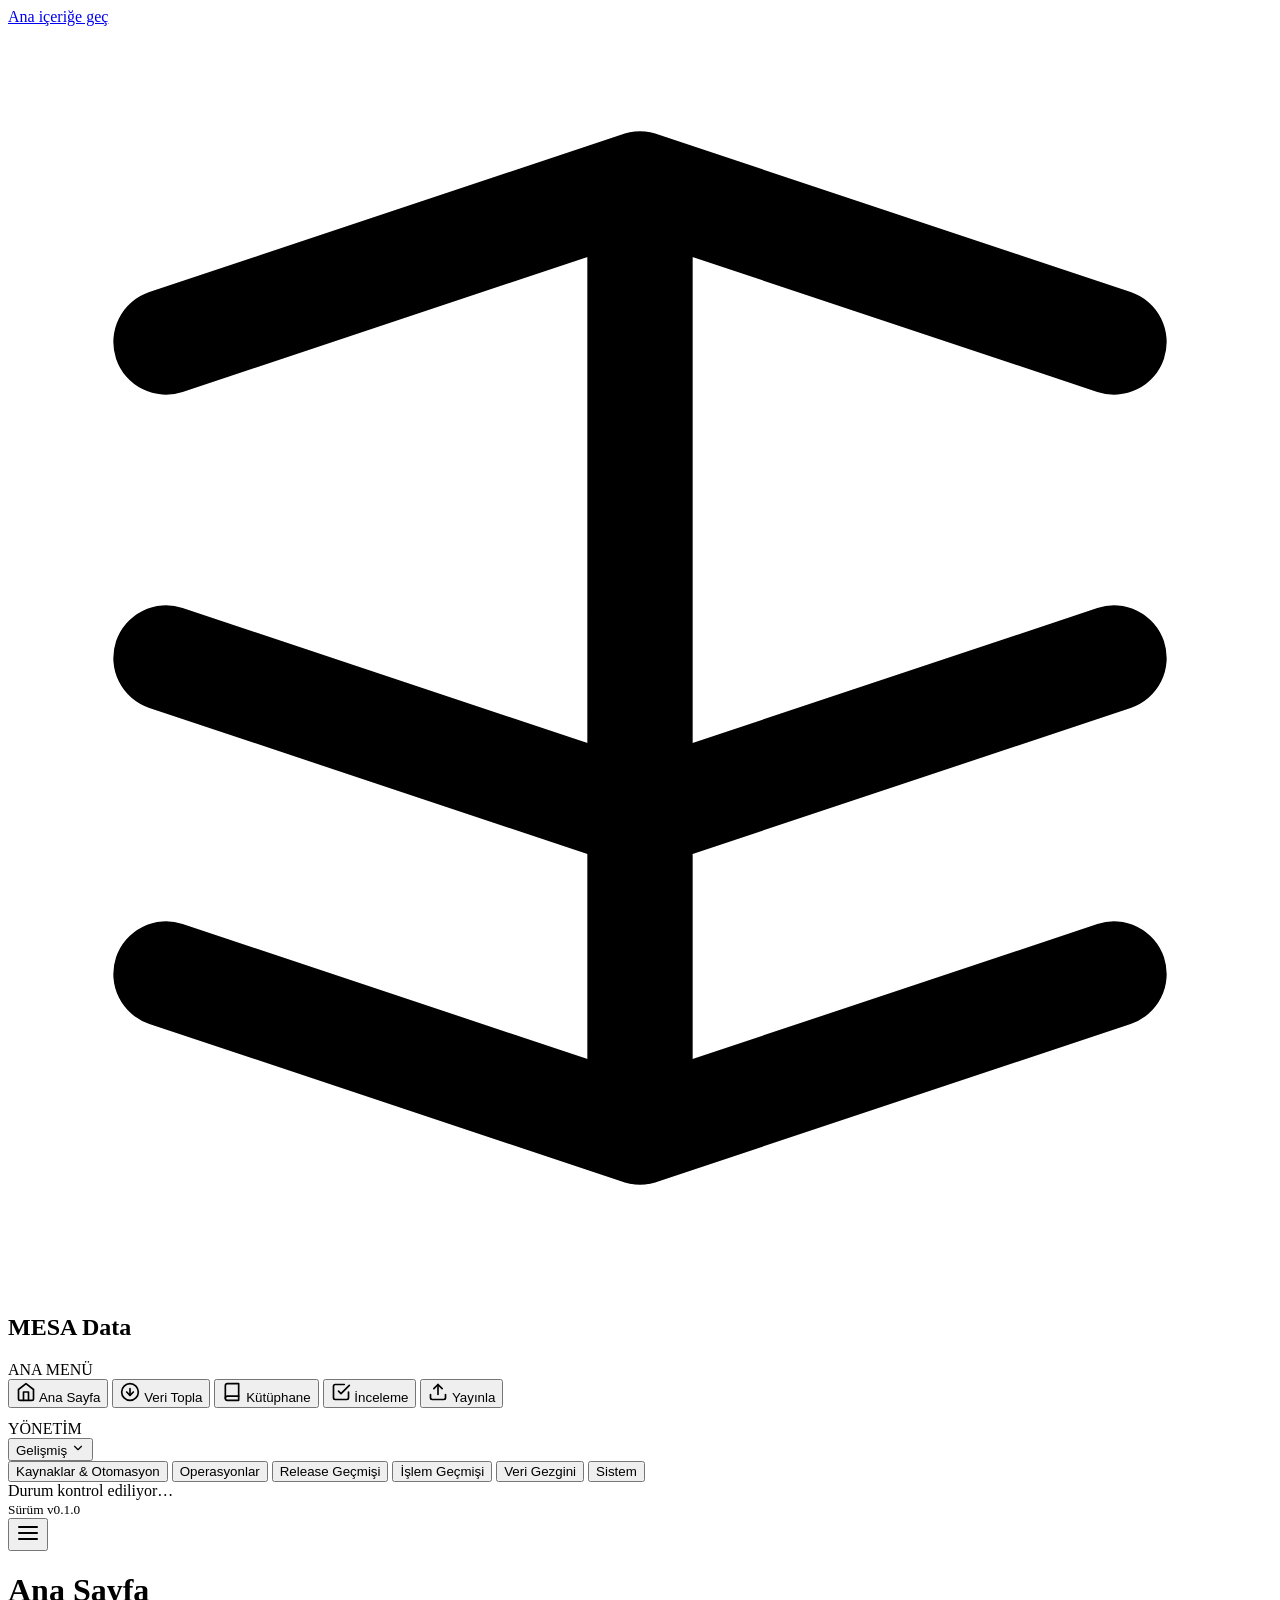
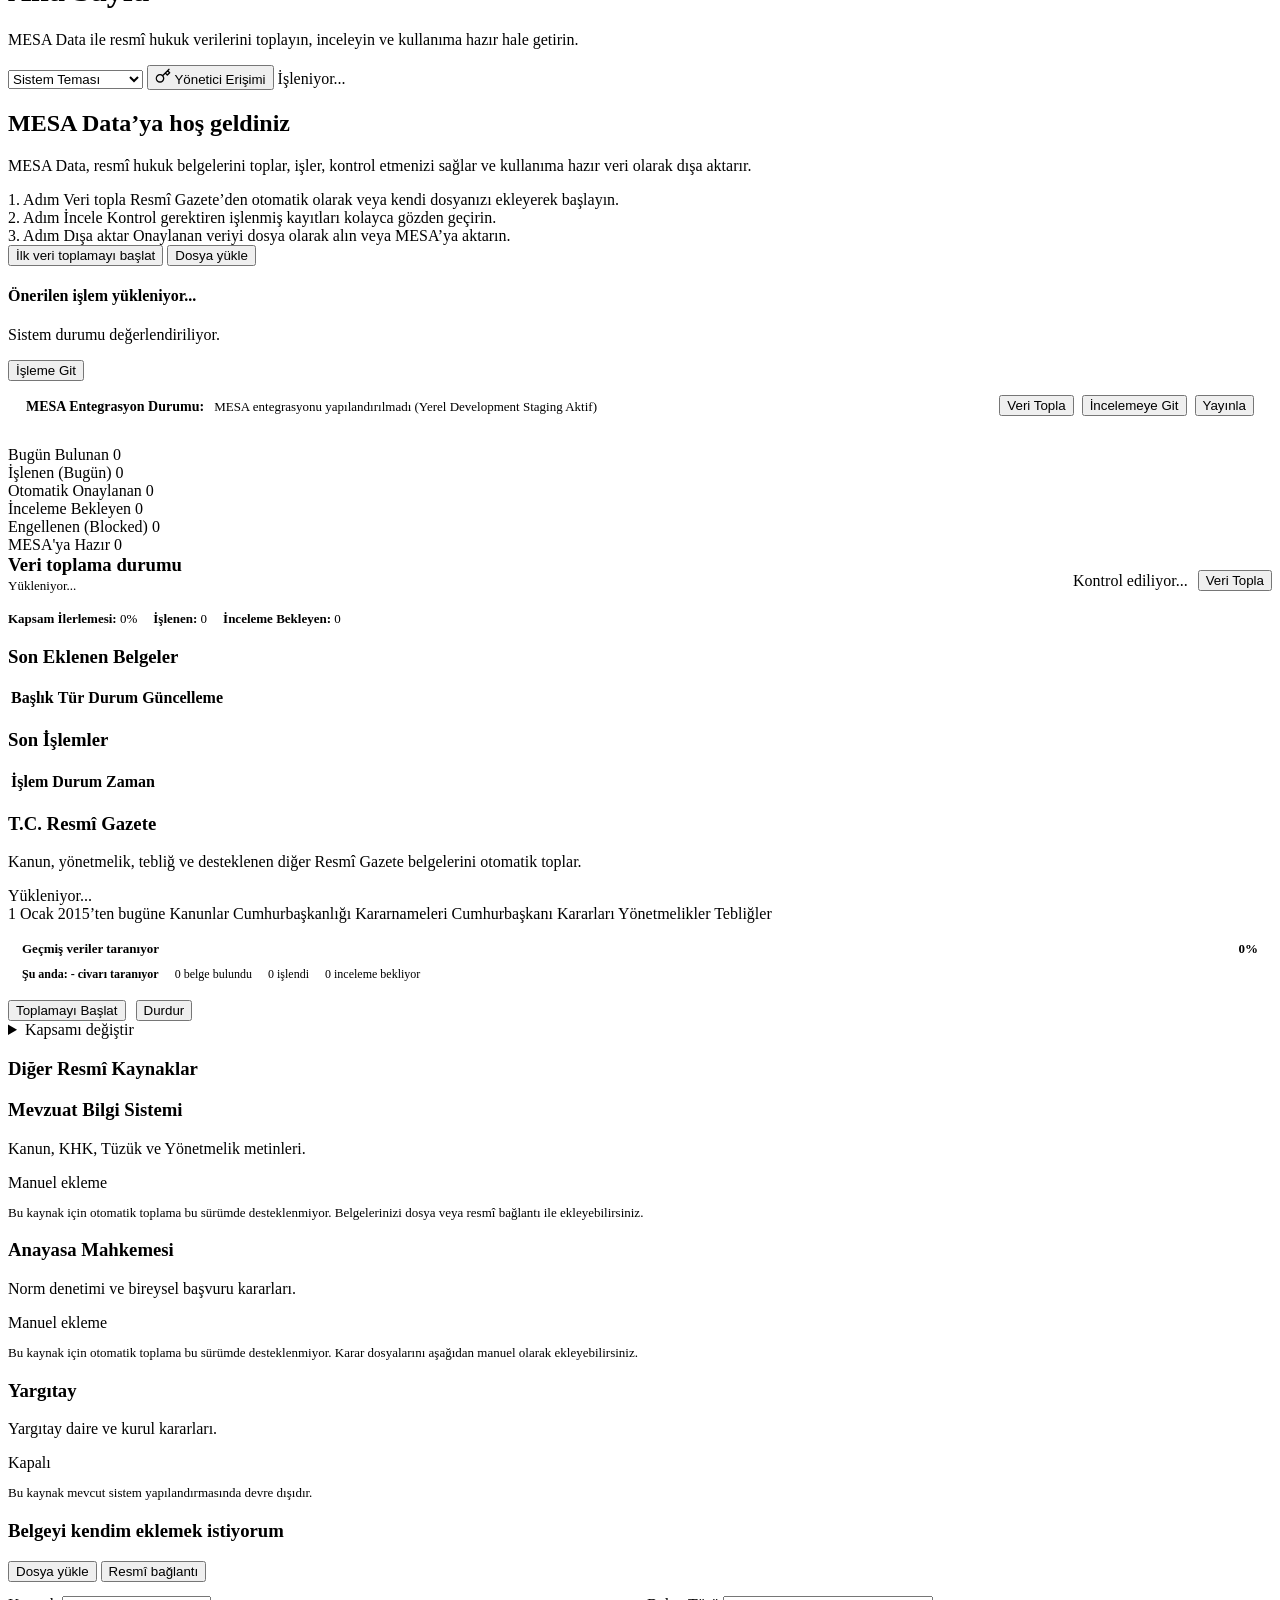
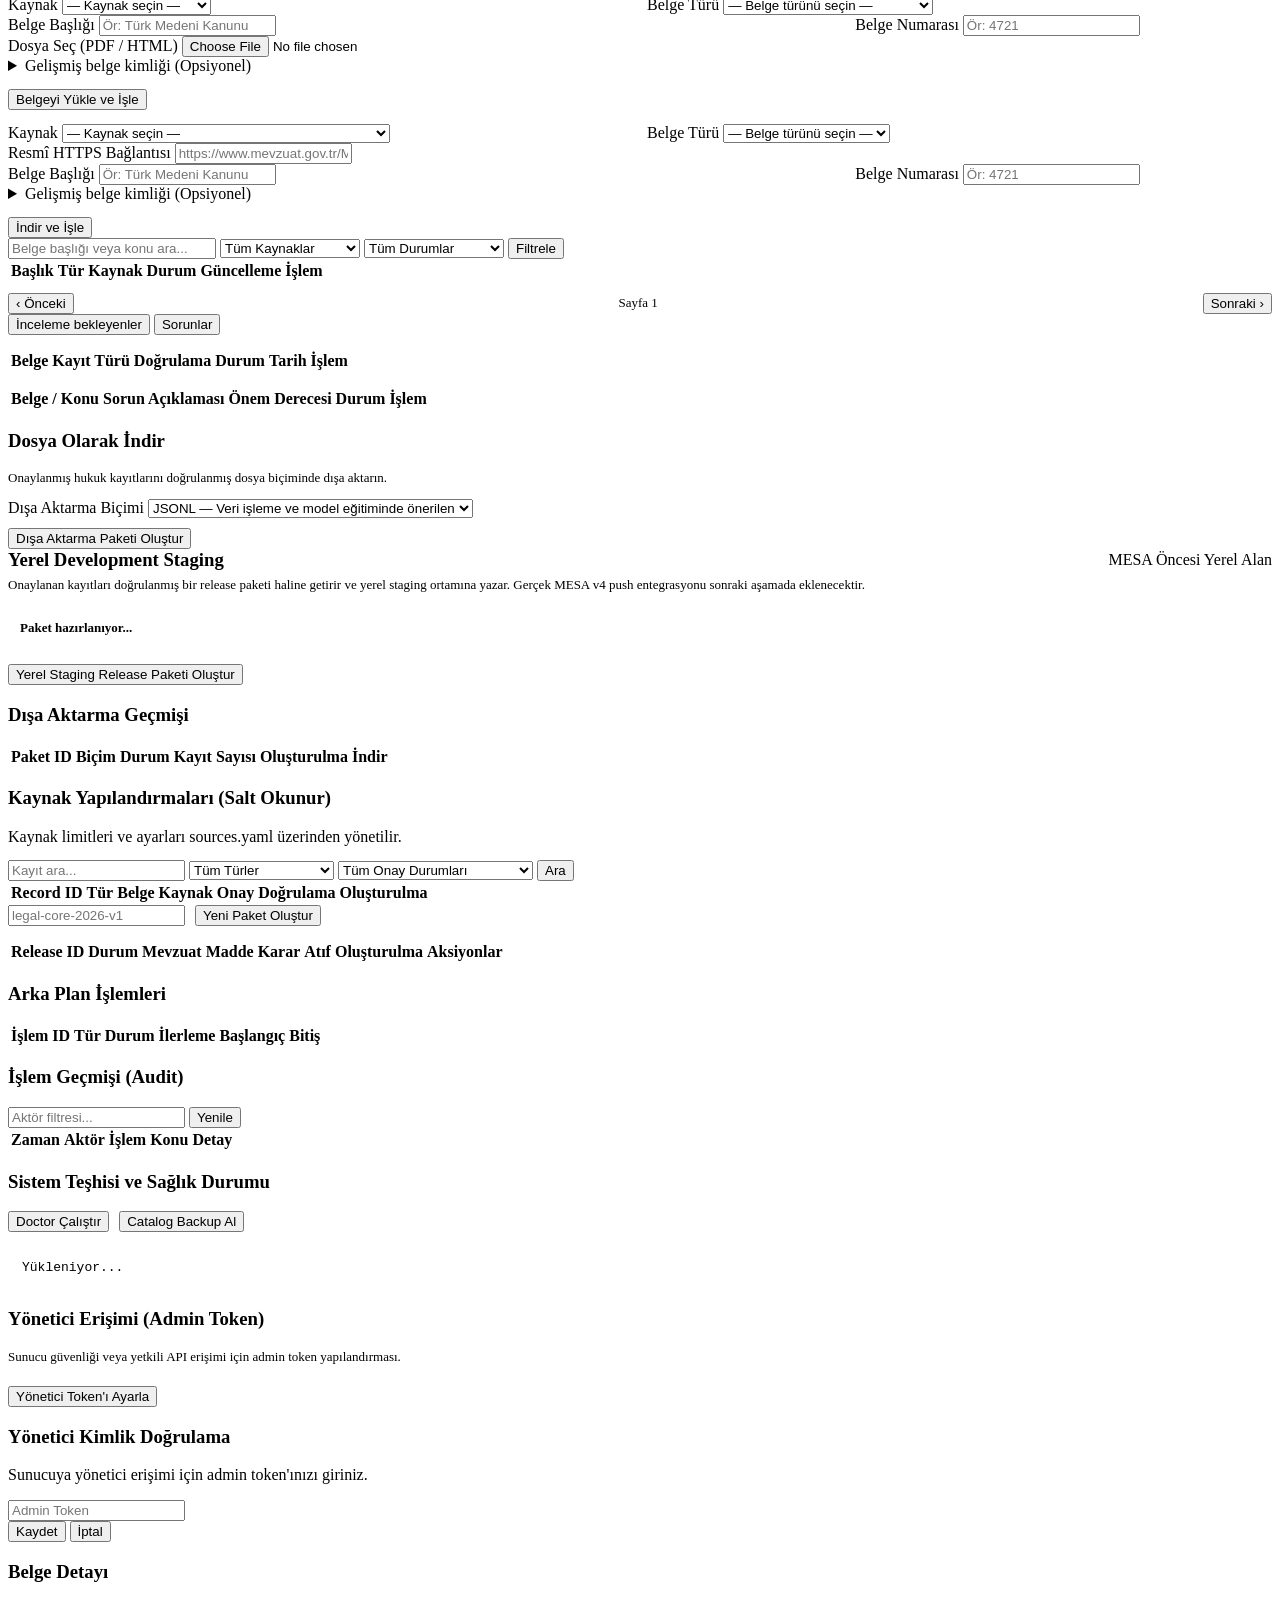
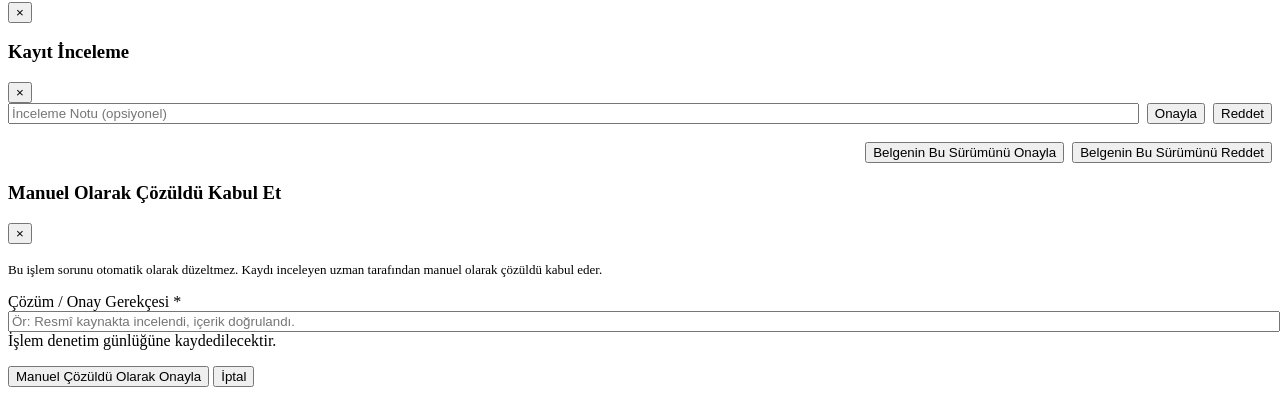
==== commit 390f6ecd: "feat: citation semantics, safe auto-approval engine, and web panel completion" ====
--- a/src/mesa_legal_data/web/static/index.html
+++ b/src/mesa_legal_data/web/static/index.html
@@ -49,7 +49,7 @@
         </button>
         <button class="nav-btn" data-view="export">
           <svg width="20" height="20" viewBox="0 0 24 24" fill="none" stroke="currentColor" stroke-width="2" stroke-linecap="round" stroke-linejoin="round" aria-hidden="true"><path d="M21 15v4a2 2 0 0 1-2 2H5a2 2 0 0 1-2-2v-4"></path><polyline points="17 8 12 3 7 8"></polyline><line x1="12" y1="3" x2="12" y2="15"></line></svg>
-          Dışa Aktar
+          Yayınla
         </button>
 
         <div class="nav-group-title" style="margin-top: 12px;">YÖNETİM</div>
@@ -58,11 +58,11 @@
           <svg width="14" height="14" viewBox="0 0 24 24" fill="none" stroke="currentColor" stroke-width="2" stroke-linecap="round" stroke-linejoin="round"><polyline points="6 9 12 15 18 9"></polyline></svg>
         </button>
         <div id="advanced-subnav" class="advanced-subnav hidden">
-          <button class="nav-btn" data-view="sources">Kaynaklar</button>
+          <button class="nav-btn" data-view="sources">Kaynaklar & Otomasyon</button>
+          <button class="nav-btn" data-view="operations">Operasyonlar</button>
+          <button class="nav-btn" data-view="releases">Release Geçmişi</button>
+          <button class="nav-btn" data-view="audit">İşlem Geçmişi</button>
           <button class="nav-btn" data-view="explorer">Veri Gezgini</button>
-          <button class="nav-btn" data-view="releases">Release Geçmişi</button>
-          <button class="nav-btn" data-view="operations">Arka Plan İşlemleri</button>
-          <button class="nav-btn" data-view="audit">İşlem Geçmişi</button>
           <button class="nav-btn" data-view="system">Sistem</button>
         </div>
       </nav>
@@ -152,23 +152,44 @@
               <button id="btn-next-action" class="btn btn-primary">İşleme Git</button>
             </div>
 
-            <!-- Top 4 Metrics -->
-            <div class="stats-grid">
+            <!-- Honest MESA Status Banner -->
+            <div id="home-mesa-status-card" class="panel-box" style="display: flex; justify-content: space-between; align-items: center; background: var(--color-surface-subtle); border-left: 4px solid var(--color-info); margin-bottom: 16px; padding: 14px 18px;">
+              <div>
+                <strong style="font-size: 14px;">MESA Entegrasyon Durumu:</strong>
+                <span id="lbl-home-mesa-status" style="margin-left: 6px; font-size: 13px; color: var(--color-text-secondary);">MESA entegrasyonu yapılandırılmadı (Yerel Development Staging Aktif)</span>
+              </div>
+              <div style="display: flex; gap: 8px;">
+                <button class="btn btn-sm btn-primary" onclick="switchView('collect')">Veri Topla</button>
+                <button class="btn btn-sm btn-secondary" onclick="switchView('review')">İncelemeye Git</button>
+                <button class="btn btn-sm btn-secondary" onclick="switchView('export')">Yayınla</button>
+              </div>
+            </div>
+
+            <!-- 6 System Health Metrics -->
+            <div class="stats-grid" style="grid-template-columns: repeat(auto-fit, minmax(160px, 1fr));">
               <div class="stat-card">
-                <span class="stat-label">Toplam Belge</span>
-                <span class="stat-val" id="stat-docs">0</span>
+                <span class="stat-label">Bugün Bulunan</span>
+                <span class="stat-val" id="stat-discovered-today">0</span>
+              </div>
+              <div class="stat-card">
+                <span class="stat-label">İşlenen (Bugün)</span>
+                <span class="stat-val" id="stat-processed-today">0</span>
+              </div>
+              <div class="stat-card">
+                <span class="stat-label">Otomatik Onaylanan</span>
+                <span class="stat-val" id="stat-auto-approved-today">0</span>
               </div>
               <div class="stat-card">
                 <span class="stat-label">İnceleme Bekleyen</span>
-                <span class="stat-val" id="stat-pending">0</span>
+                <span class="stat-val" id="stat-needs-review">0</span>
               </div>
               <div class="stat-card">
-                <span class="stat-label">Açık Sorunlar</span>
-                <span class="stat-val" id="stat-issues">0</span>
+                <span class="stat-label">Engellenen (Blocked)</span>
+                <span class="stat-val" id="stat-blocked">0</span>
               </div>
               <div class="stat-card">
-                <span class="stat-label">Son Toplama</span>
-                <span class="stat-val text-sm" id="stat-last-harvest">-</span>
+                <span class="stat-label">MESA'ya Hazır</span>
+                <span class="stat-val" id="stat-mesa-ready">0</span>
               </div>
             </div>
 
@@ -547,13 +568,13 @@
           </div>
         </section>
 
-        <!-- View 5: Export (Dışa Aktar) -->
+        <!-- View 5: Publish / Export (Yayınla) -->
         <section id="view-export" class="view-panel hidden">
           <div class="dashboard-sections">
             <!-- Section A: File Export -->
             <div class="panel-box">
-              <h3>Dosya olarak indir</h3>
-              <p style="font-size: 13px; color: var(--color-text-secondary);">Onaylanmış hukuk kayıtlarını istediğiniz dosya biçiminde dışa aktarın.</p>
+              <h3>Dosya Olarak İndir</h3>
+              <p style="font-size: 13px; color: var(--color-text-secondary);">Onaylanmış hukuk kayıtlarını doğrulanmış dosya biçiminde dışa aktarın.</p>
               
               <div class="form-group" style="margin-top: 10px;">
                 <label for="sel-export-format">Dışa Aktarma Biçimi</label>
@@ -564,21 +585,24 @@
               </div>
 
               <div style="margin-top: 10px;">
-                <button id="btn-export-create" class="btn btn-primary">Dışa aktarmayı oluştur</button>
-              </div>
-            </div>
-
-            <!-- Section B: MESA Transfer -->
+                <button id="btn-export-create" class="btn btn-primary">Dışa Aktarma Paketi Oluştur</button>
+              </div>
+            </div>
+
+            <!-- Section B: Local Staging Release -->
             <div class="panel-box">
-              <h3>MESA’ya aktar</h3>
-              <p style="font-size: 13px; color: var(--color-text-secondary);">Onaylanan kayıtları doğrulanmış bir veri paketi halinde MESA aktarım alanına gönderir.</p>
+              <div style="display: flex; align-items: center; justify-content: space-between;">
+                <h3 style="margin: 0;">Yerel Development Staging</h3>
+                <span class="badge badge-neutral">MESA Öncesi Yerel Alan</span>
+              </div>
+              <p style="font-size: 13px; color: var(--color-text-secondary); margin-top: 6px;">Onaylanan kayıtları doğrulanmış bir release paketi haline getirir ve yerel staging ortamına yazar. Gerçek MESA v4 push entegrasyonu sonraki aşamada eklenecektir.</p>
 
               <div id="mesa-transfer-progress-box" class="panel-box hidden" style="background: var(--color-surface-subtle); padding: 12px; margin: 10px 0;">
                 <span id="mesa-transfer-status-text" style="font-size: 13px; font-weight: 600;">Paket hazırlanıyor...</span>
               </div>
 
               <div style="margin-top: 16px;">
-                <button id="btn-mesa-transfer" class="btn btn-success">MESA’ya Aktar</button>
+                <button id="btn-mesa-transfer" class="btn btn-secondary">Yerel Staging Release Paketi Oluştur</button>
               </div>
             </div>
           </div>
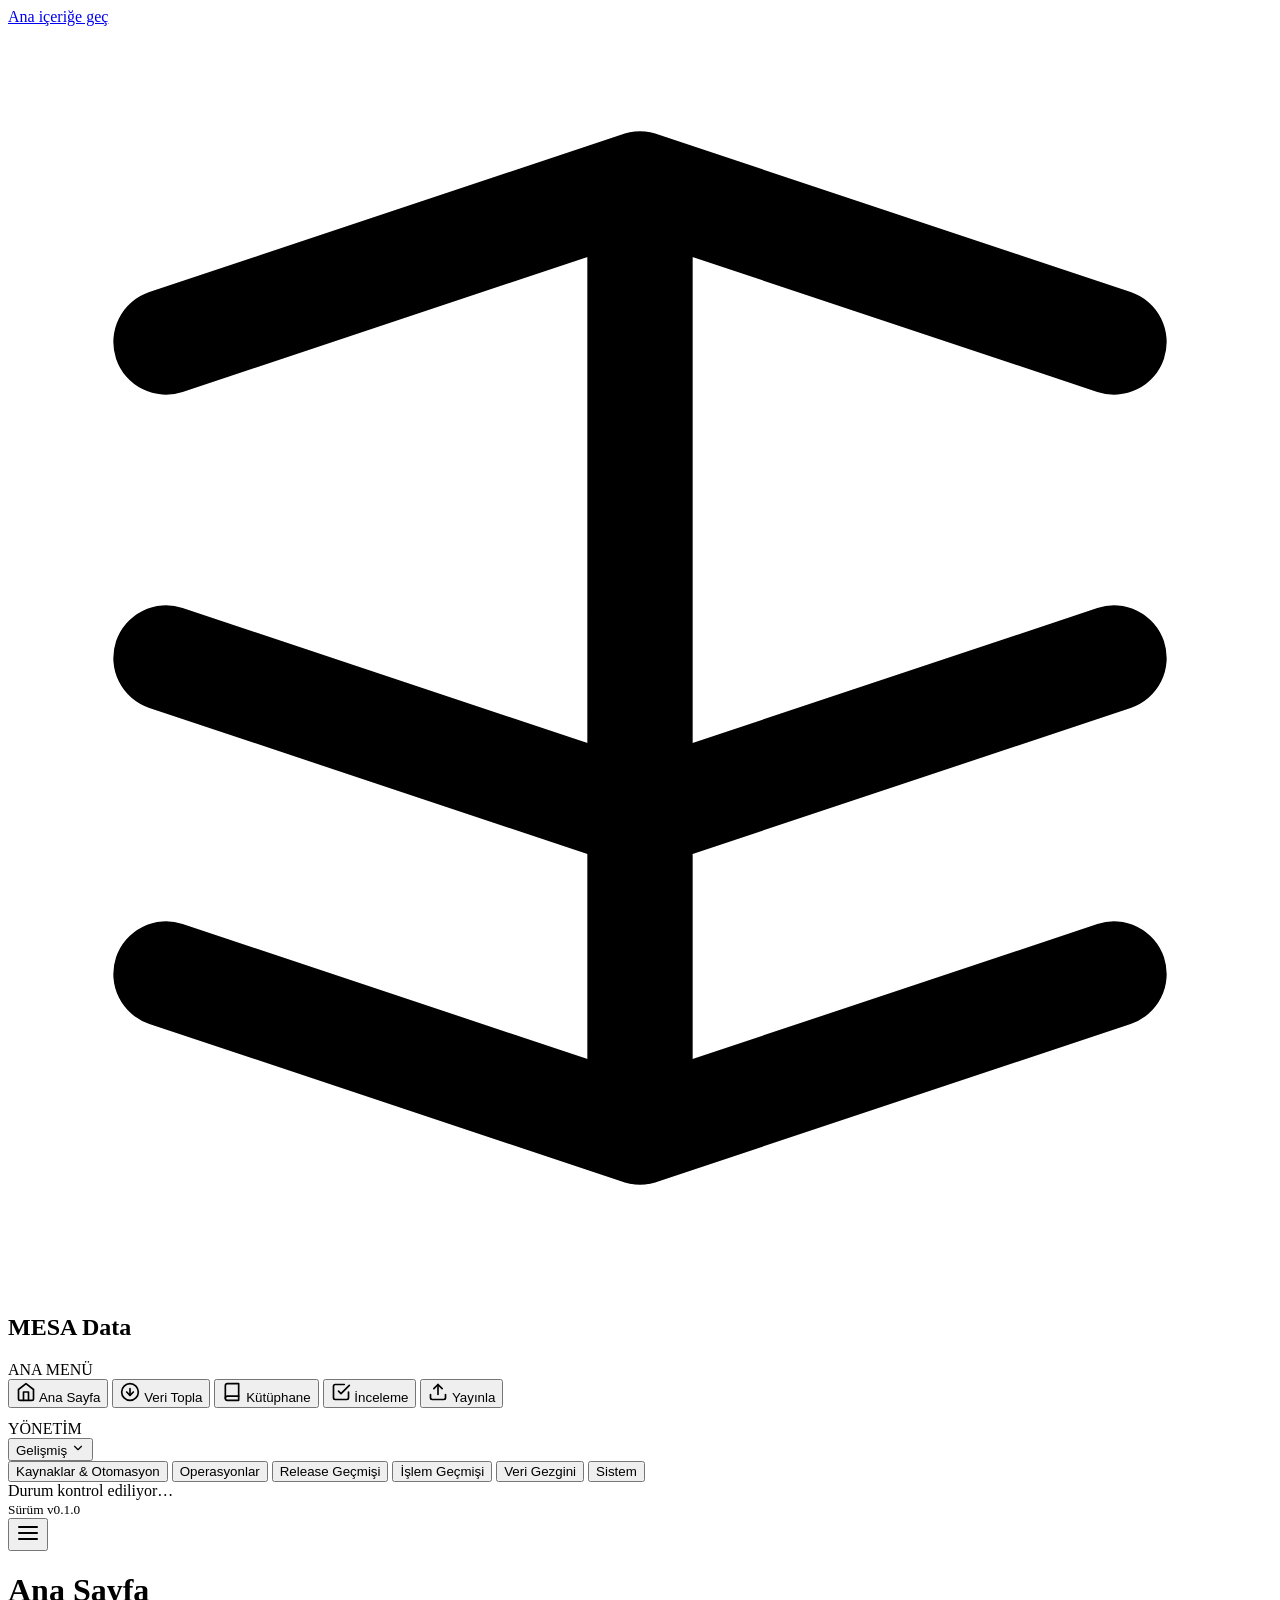
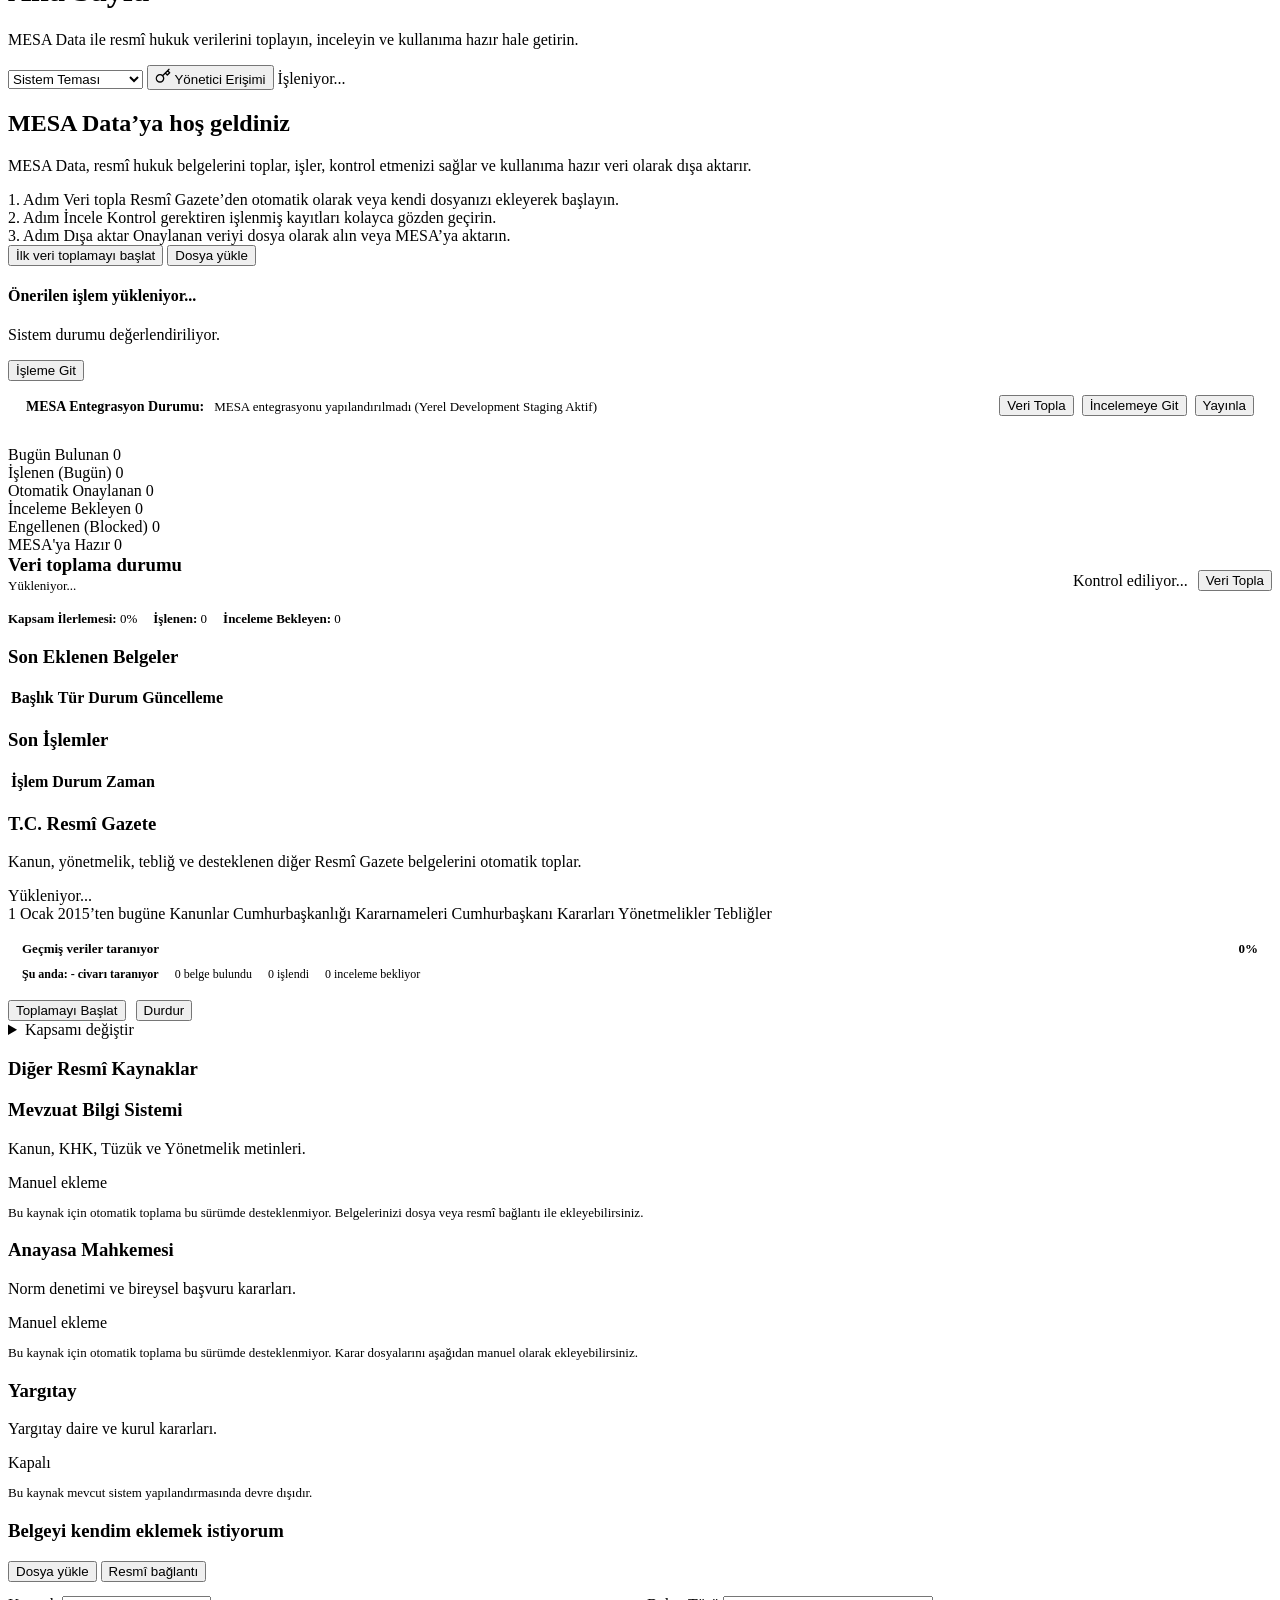
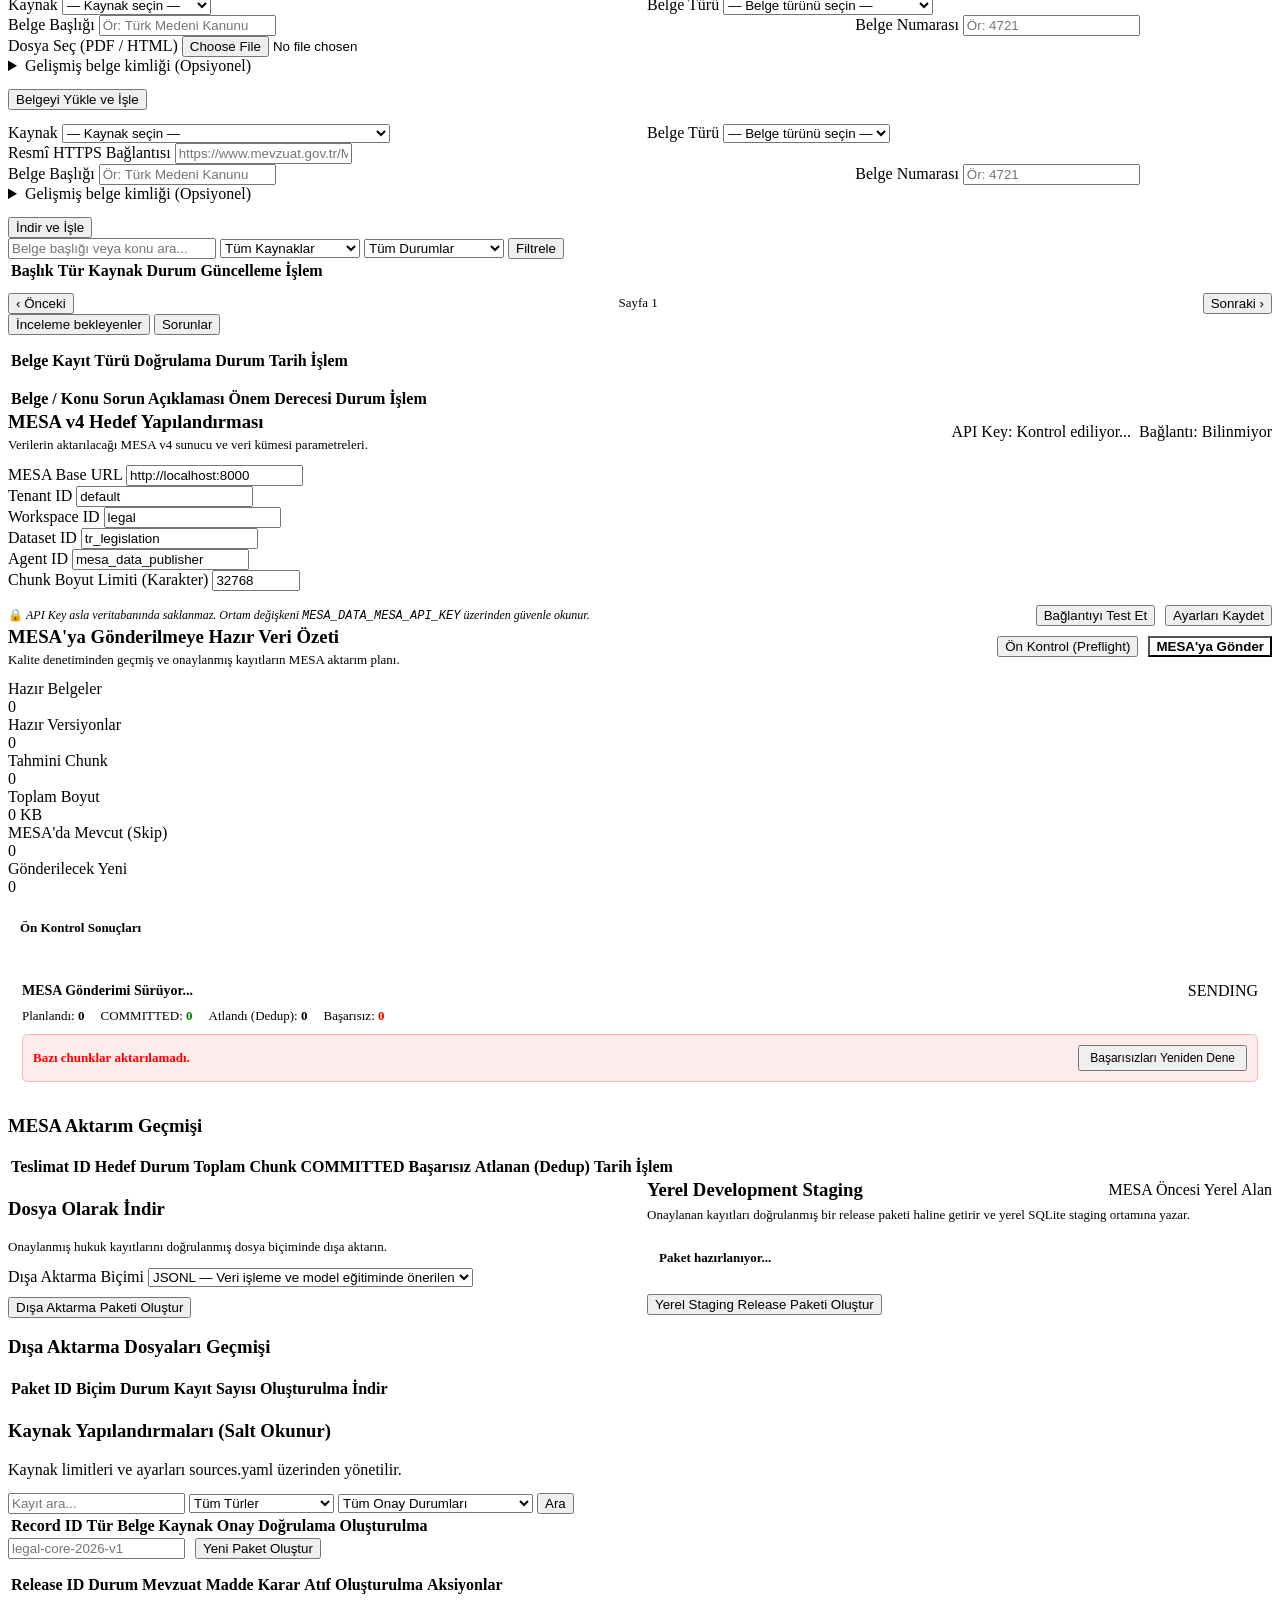
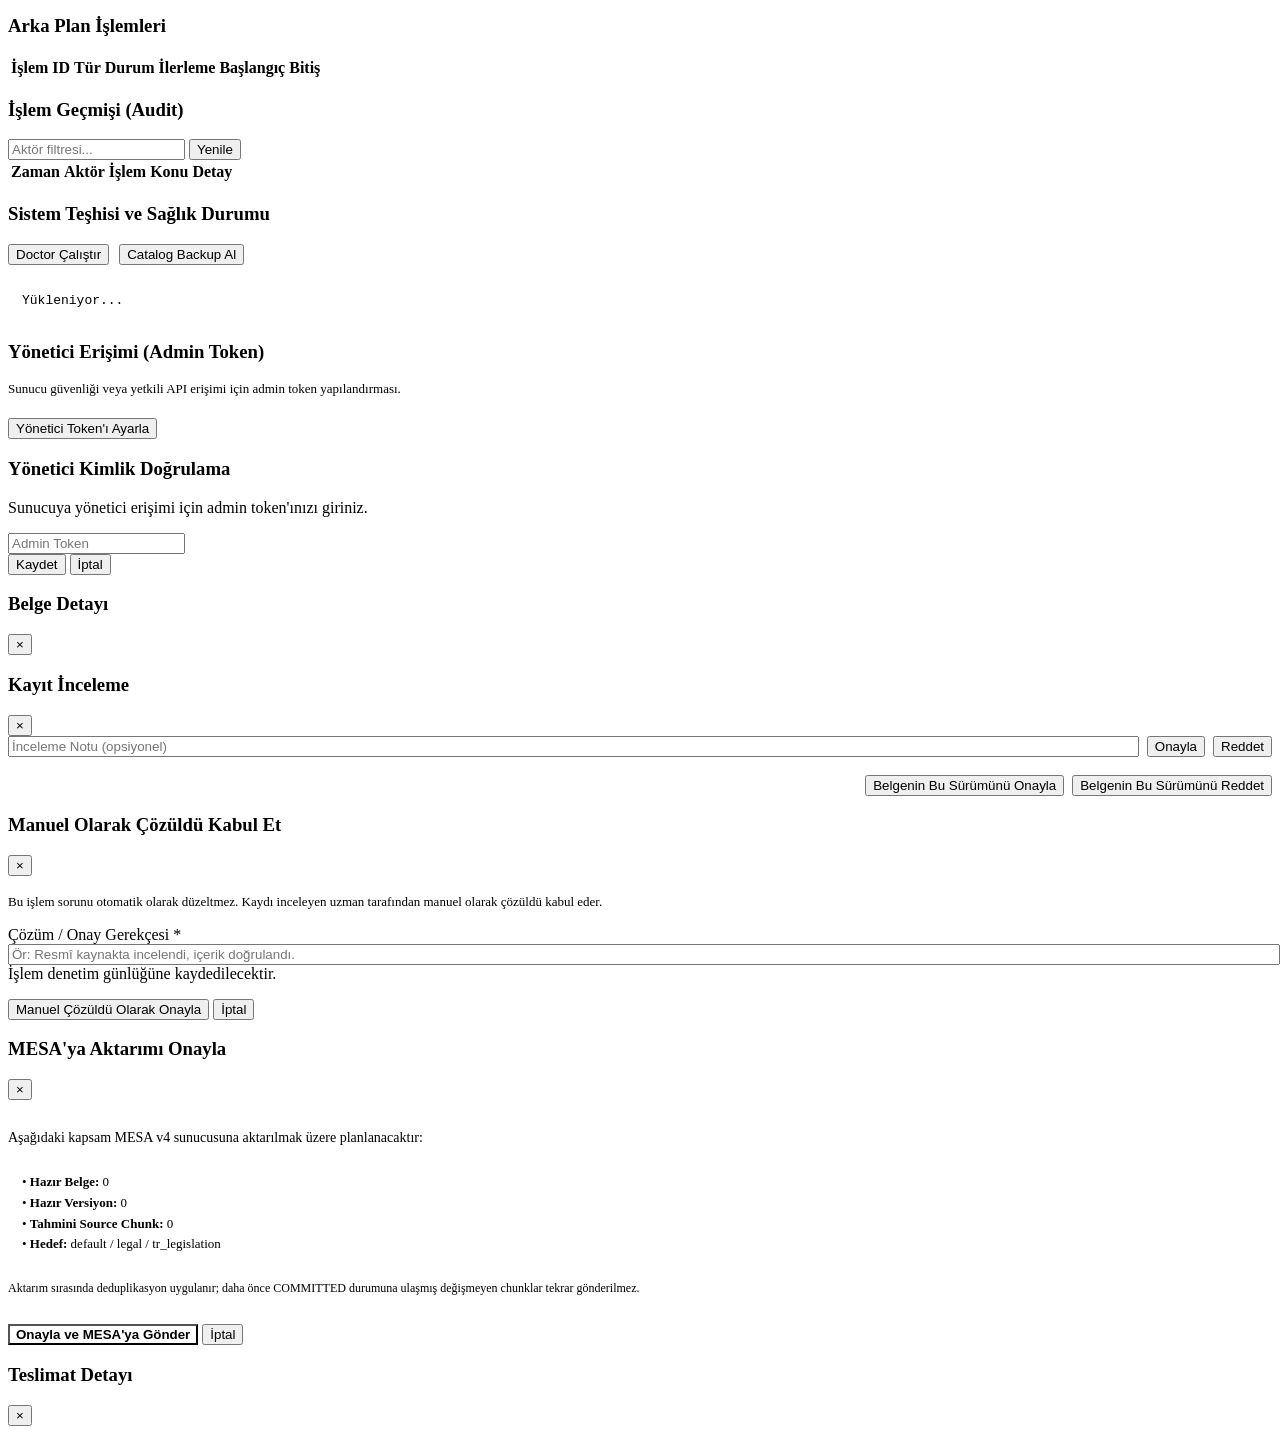
==== commit 59a822d3: "feat: implement real MESA v4 publisher, legal chunker, delivery ledger, cross-release deduplication," ====
--- a/src/mesa_legal_data/web/static/index.html
+++ b/src/mesa_legal_data/web/static/index.html
@@ -571,59 +571,199 @@
         <!-- View 5: Publish / Export (Yayınla) -->
         <section id="view-export" class="view-panel hidden">
           <div class="dashboard-sections">
-            <!-- Section A: File Export -->
+            <!-- 1. MESA Target Configuration Card -->
+            <div class="panel-box" id="card-mesa-target">
+              <div style="display: flex; align-items: center; justify-content: space-between; flex-wrap: wrap; gap: 10px; margin-bottom: 12px;">
+                <div>
+                  <h3 style="margin: 0;">MESA v4 Hedef Yapılandırması</h3>
+                  <p style="font-size: 13px; color: var(--color-text-secondary); margin: 4px 0 0 0;">Verilerin aktarılacağı MESA v4 sunucu ve veri kümesi parametreleri.</p>
+                </div>
+                <div style="display: flex; gap: 8px; align-items: center;">
+                  <span id="badge-mesa-key" class="badge badge-neutral">API Key: Kontrol ediliyor...</span>
+                  <span id="badge-mesa-conn" class="badge badge-neutral">Bağlantı: Bilinmiyor</span>
+                </div>
+              </div>
+
+              <div class="stats-grid" style="grid-template-columns: repeat(auto-fit, minmax(220px, 1fr)); gap: 12px; margin-bottom: 14px;">
+                <div class="form-group">
+                  <label for="mesa-target-url">MESA Base URL</label>
+                  <input type="text" id="mesa-target-url" value="http://localhost:8000" placeholder="https://mesa.yourdomain.com">
+                </div>
+                <div class="form-group">
+                  <label for="mesa-target-tenant">Tenant ID</label>
+                  <input type="text" id="mesa-target-tenant" value="default">
+                </div>
+                <div class="form-group">
+                  <label for="mesa-target-workspace">Workspace ID</label>
+                  <input type="text" id="mesa-target-workspace" value="legal">
+                </div>
+                <div class="form-group">
+                  <label for="mesa-target-dataset">Dataset ID</label>
+                  <input type="text" id="mesa-target-dataset" value="tr_legislation">
+                </div>
+                <div class="form-group">
+                  <label for="mesa-target-agent">Agent ID</label>
+                  <input type="text" id="mesa-target-agent" value="mesa_data_publisher">
+                </div>
+                <div class="form-group">
+                  <label for="mesa-target-limit">Chunk Boyut Limiti (Karakter)</label>
+                  <input type="number" id="mesa-target-limit" value="32768" min="1024" max="1048576">
+                </div>
+              </div>
+
+              <div style="display: flex; justify-content: space-between; align-items: center; flex-wrap: wrap; gap: 10px;">
+                <span style="font-size: 12px; color: var(--color-text-muted);">
+                  🔒 <em>API Key asla veritabanında saklanmaz. Ortam değişkeni <code>MESA_DATA_MESA_API_KEY</code> üzerinden güvenle okunur.</em>
+                </span>
+                <div style="display: flex; gap: 10px;">
+                  <button id="btn-mesa-test-conn" class="btn btn-secondary">Bağlantıyı Test Et</button>
+                  <button id="btn-mesa-save-settings" class="btn btn-primary">Ayarları Kaydet</button>
+                </div>
+              </div>
+            </div>
+
+            <!-- 2. Ready Summary & Preflight Card -->
+            <div class="panel-box" id="card-mesa-ready">
+              <div style="display: flex; justify-content: space-between; align-items: center; flex-wrap: wrap; gap: 10px; margin-bottom: 12px;">
+                <div>
+                  <h3 style="margin: 0;">MESA'ya Gönderilmeye Hazır Veri Özeti</h3>
+                  <p style="font-size: 13px; color: var(--color-text-secondary); margin: 4px 0 0 0;">Kalite denetiminden geçmiş ve onaylanmış kayıtların MESA aktarım planı.</p>
+                </div>
+                <div style="display: flex; gap: 10px;">
+                  <button id="btn-mesa-preflight" class="btn btn-secondary">Ön Kontrol (Preflight)</button>
+                  <button id="btn-mesa-publish-trigger" class="btn btn-primary" style="background: var(--color-primary); font-weight: 700;">MESA'ya Gönder</button>
+                </div>
+              </div>
+
+              <div class="stats-grid" style="grid-template-columns: repeat(auto-fit, minmax(140px, 1fr)); gap: 10px; margin-bottom: 12px;">
+                <div class="stat-card">
+                  <div class="stat-label">Hazır Belgeler</div>
+                  <div id="stat-mesa-ready-docs" class="stat-value">0</div>
+                </div>
+                <div class="stat-card">
+                  <div class="stat-label">Hazır Versiyonlar</div>
+                  <div id="stat-mesa-ready-vers" class="stat-value">0</div>
+                </div>
+                <div class="stat-card">
+                  <div class="stat-label">Tahmini Chunk</div>
+                  <div id="stat-mesa-ready-chunks" class="stat-value">0</div>
+                </div>
+                <div class="stat-card">
+                  <div class="stat-label">Toplam Boyut</div>
+                  <div id="stat-mesa-ready-bytes" class="stat-value">0 KB</div>
+                </div>
+                <div class="stat-card">
+                  <div class="stat-label">MESA'da Mevcut (Skip)</div>
+                  <div id="stat-mesa-ready-committed" class="stat-value" style="color: var(--color-text-muted);">0</div>
+                </div>
+                <div class="stat-card">
+                  <div class="stat-label">Gönderilecek Yeni</div>
+                  <div id="stat-mesa-ready-new" class="stat-value" style="color: var(--color-primary);">0</div>
+                </div>
+              </div>
+
+              <!-- Preflight Results Checklist Box -->
+              <div id="box-mesa-preflight-results" class="panel-box hidden" style="background: var(--color-surface-subtle); padding: 12px; margin-top: 10px;">
+                <h4 style="margin: 0 0 8px 0; font-size: 13px;">Ön Kontrol Sonuçları</h4>
+                <div id="list-mesa-preflight-items" style="display: flex; flex-direction: column; gap: 6px; font-size: 13px;"></div>
+              </div>
+
+              <!-- Live Progress / Active Delivery Box -->
+              <div id="box-mesa-delivery-progress" class="panel-box hidden" style="background: var(--color-surface-subtle); padding: 14px; margin-top: 12px;">
+                <div style="display: flex; justify-content: space-between; align-items: center; margin-bottom: 8px;">
+                  <span id="txt-mesa-delivery-status" style="font-weight: 700; font-size: 14px;">MESA Gönderimi Sürüyor...</span>
+                  <span id="badge-mesa-delivery-state" class="badge badge-info">SENDING</span>
+                </div>
+                <div style="display: flex; gap: 16px; flex-wrap: wrap; font-size: 13px; margin-bottom: 8px;">
+                  <div>Planlandı: <strong id="prog-val-planned">0</strong></div>
+                  <div>COMMITTED: <strong id="prog-val-committed" style="color: var(--color-success, green);">0</strong></div>
+                  <div>Atlandı (Dedup): <strong id="prog-val-skipped">0</strong></div>
+                  <div>Başarısız: <strong id="prog-val-failed" style="color: var(--color-danger, red);">0</strong></div>
+                </div>
+                <div id="box-mesa-partial-failure" class="hidden" style="margin-top: 10px; padding: 10px; background: rgba(239, 68, 68, 0.1); border-radius: 6px; border: 1px solid rgba(239, 68, 68, 0.3);">
+                  <div style="display: flex; justify-content: space-between; align-items: center;">
+                    <span id="txt-mesa-partial-msg" style="color: var(--color-danger, red); font-size: 13px; font-weight: 600;">Bazı chunklar aktarılamadı.</span>
+                    <button id="btn-mesa-retry-failed" class="btn btn-danger" style="padding: 4px 10px; font-size: 12px;">Başarısızları Yeniden Dene</button>
+                  </div>
+                </div>
+              </div>
+            </div>
+
+            <!-- 3. MESA Delivery History Table -->
+            <div class="panel-box" id="card-mesa-history">
+              <h3>MESA Aktarım Geçmişi</h3>
+              <div class="table-responsive">
+                <table class="data-table">
+                  <thead>
+                    <tr>
+                      <th>Teslimat ID</th>
+                      <th>Hedef</th>
+                      <th>Durum</th>
+                      <th>Toplam Chunk</th>
+                      <th>COMMITTED</th>
+                      <th>Başarısız</th>
+                      <th>Atlanan (Dedup)</th>
+                      <th>Tarih</th>
+                      <th>İşlem</th>
+                    </tr>
+                  </thead>
+                  <tbody id="tbl-mesa-deliveries"></tbody>
+                </table>
+              </div>
+            </div>
+
+            <!-- 4. Section: File Export & Local Staging -->
+            <div style="display: grid; grid-template-columns: repeat(auto-fit, minmax(320px, 1fr)); gap: 14px;">
+              <!-- File Export -->
+              <div class="panel-box">
+                <h3>Dosya Olarak İndir</h3>
+                <p style="font-size: 13px; color: var(--color-text-secondary);">Onaylanmış hukuk kayıtlarını doğrulanmış dosya biçiminde dışa aktarın.</p>
+                <div class="form-group" style="margin-top: 10px;">
+                  <label for="sel-export-format">Dışa Aktarma Biçimi</label>
+                  <select id="sel-export-format">
+                    <option value="records_jsonl">JSONL — Veri işleme ve model eğitiminde önerilen</option>
+                    <option value="records_csv">CSV — Excel ve tablo araçları için</option>
+                  </select>
+                </div>
+                <div style="margin-top: 10px;">
+                  <button id="btn-export-create" class="btn btn-primary">Dışa Aktarma Paketi Oluştur</button>
+                </div>
+              </div>
+
+              <!-- Local Staging Release -->
+              <div class="panel-box">
+                <div style="display: flex; align-items: center; justify-content: space-between;">
+                  <h3 style="margin: 0;">Yerel Development Staging</h3>
+                  <span class="badge badge-neutral">MESA Öncesi Yerel Alan</span>
+                </div>
+                <p style="font-size: 13px; color: var(--color-text-secondary); margin-top: 6px;">Onaylanan kayıtları doğrulanmış bir release paketi haline getirir ve yerel SQLite staging ortamına yazar.</p>
+                <div id="mesa-transfer-progress-box" class="panel-box hidden" style="background: var(--color-surface-subtle); padding: 12px; margin: 10px 0;">
+                  <span id="mesa-transfer-status-text" style="font-size: 13px; font-weight: 600;">Paket hazırlanıyor...</span>
+                </div>
+                <div style="margin-top: 16px;">
+                  <button id="btn-mesa-transfer" class="btn btn-secondary">Yerel Staging Release Paketi Oluştur</button>
+                </div>
+              </div>
+            </div>
+
+            <!-- Export History -->
             <div class="panel-box">
-              <h3>Dosya Olarak İndir</h3>
-              <p style="font-size: 13px; color: var(--color-text-secondary);">Onaylanmış hukuk kayıtlarını doğrulanmış dosya biçiminde dışa aktarın.</p>
-              
-              <div class="form-group" style="margin-top: 10px;">
-                <label for="sel-export-format">Dışa Aktarma Biçimi</label>
-                <select id="sel-export-format">
-                  <option value="records_jsonl">JSONL — Veri işleme ve model eğitiminde önerilen</option>
-                  <option value="records_csv">CSV — Excel ve tablo araçları için</option>
-                </select>
-              </div>
-
-              <div style="margin-top: 10px;">
-                <button id="btn-export-create" class="btn btn-primary">Dışa Aktarma Paketi Oluştur</button>
-              </div>
-            </div>
-
-            <!-- Section B: Local Staging Release -->
-            <div class="panel-box">
-              <div style="display: flex; align-items: center; justify-content: space-between;">
-                <h3 style="margin: 0;">Yerel Development Staging</h3>
-                <span class="badge badge-neutral">MESA Öncesi Yerel Alan</span>
-              </div>
-              <p style="font-size: 13px; color: var(--color-text-secondary); margin-top: 6px;">Onaylanan kayıtları doğrulanmış bir release paketi haline getirir ve yerel staging ortamına yazar. Gerçek MESA v4 push entegrasyonu sonraki aşamada eklenecektir.</p>
-
-              <div id="mesa-transfer-progress-box" class="panel-box hidden" style="background: var(--color-surface-subtle); padding: 12px; margin: 10px 0;">
-                <span id="mesa-transfer-status-text" style="font-size: 13px; font-weight: 600;">Paket hazırlanıyor...</span>
-              </div>
-
-              <div style="margin-top: 16px;">
-                <button id="btn-mesa-transfer" class="btn btn-secondary">Yerel Staging Release Paketi Oluştur</button>
-              </div>
-            </div>
-          </div>
-
-          <!-- Export History -->
-          <div class="panel-box" style="margin-top: 14px;">
-            <h3>Dışa Aktarma Geçmişi</h3>
-            <div class="table-responsive">
-              <table class="data-table">
-                <thead>
-                  <tr>
-                    <th>Paket ID</th>
-                    <th>Biçim</th>
-                    <th>Durum</th>
-                    <th>Kayıt Sayısı</th>
-                    <th>Oluşturulma</th>
-                    <th>İndir</th>
-                  </tr>
-                </thead>
-                <tbody id="tbl-exports"></tbody>
-              </table>
+              <h3>Dışa Aktarma Dosyaları Geçmişi</h3>
+              <div class="table-responsive">
+                <table class="data-table">
+                  <thead>
+                    <tr>
+                      <th>Paket ID</th>
+                      <th>Biçim</th>
+                      <th>Durum</th>
+                      <th>Kayıt Sayısı</th>
+                      <th>Oluşturulma</th>
+                      <th>İndir</th>
+                    </tr>
+                  </thead>
+                  <tbody id="tbl-exports"></tbody>
+                </table>
+              </div>
             </div>
           </div>
         </section>
@@ -837,6 +977,43 @@
     </div>
   </div>
 
+  <!-- Modal: MESA Publish Confirmation (Consequential Action) -->
+  <div id="modal-mesa-confirm" class="modal-backdrop hidden" role="dialog" aria-modal="true" aria-labelledby="mesa-confirm-title">
+    <div class="modal-card">
+      <div class="modal-header">
+        <h3 id="mesa-confirm-title">MESA'ya Aktarımı Onayla</h3>
+        <button class="btn-close" data-close="modal-mesa-confirm" aria-label="Kapat">×</button>
+      </div>
+      <div class="modal-body" style="padding: 16px 0;">
+        <p style="font-size: 14px; margin-bottom: 12px;">Aşağıdaki kapsam MESA v4 sunucusuna aktarılmak üzere planlanacaktır:</p>
+        <div style="background: var(--color-surface-subtle); padding: 14px; border-radius: 8px; font-size: 13px; line-height: 1.6;">
+          <div>• <strong>Hazır Belge:</strong> <span id="confirm-mesa-docs">0</span></div>
+          <div>• <strong>Hazır Versiyon:</strong> <span id="confirm-mesa-versions">0</span></div>
+          <div>• <strong>Tahmini Source Chunk:</strong> <span id="confirm-mesa-chunks">0</span></div>
+          <div>• <strong>Hedef:</strong> <span id="confirm-mesa-target">default / legal / tr_legislation</span></div>
+        </div>
+        <p style="font-size: 12px; color: var(--color-text-muted); margin-top: 12px;">
+          Aktarım sırasında deduplikasyon uygulanır; daha önce COMMITTED durumuna ulaşmış değişmeyen chunklar tekrar gönderilmez.
+        </p>
+      </div>
+      <div class="modal-footer">
+        <button id="btn-mesa-confirm-publish" class="btn btn-primary" style="background: var(--color-primary); font-weight: 700;">Onayla ve MESA'ya Gönder</button>
+        <button class="btn btn-secondary" data-close="modal-mesa-confirm">İptal</button>
+      </div>
+    </div>
+  </div>
+
+  <!-- Modal: Delivery Detail & Items Breakdown -->
+  <div id="modal-delivery-detail" class="modal-backdrop hidden" role="dialog" aria-modal="true" aria-labelledby="delivery-modal-title">
+    <div class="modal-card large">
+      <div class="modal-header">
+        <h3 id="delivery-modal-title">Teslimat Detayı</h3>
+        <button class="btn-close" data-close="modal-delivery-detail" aria-label="Kapat">×</button>
+      </div>
+      <div id="delivery-modal-body" class="modal-body"></div>
+    </div>
+  </div>
+
   <script src="/static/theme.js"></script>
   <script src="/static/ui.js"></script>
   <script src="/static/app.js"></script>
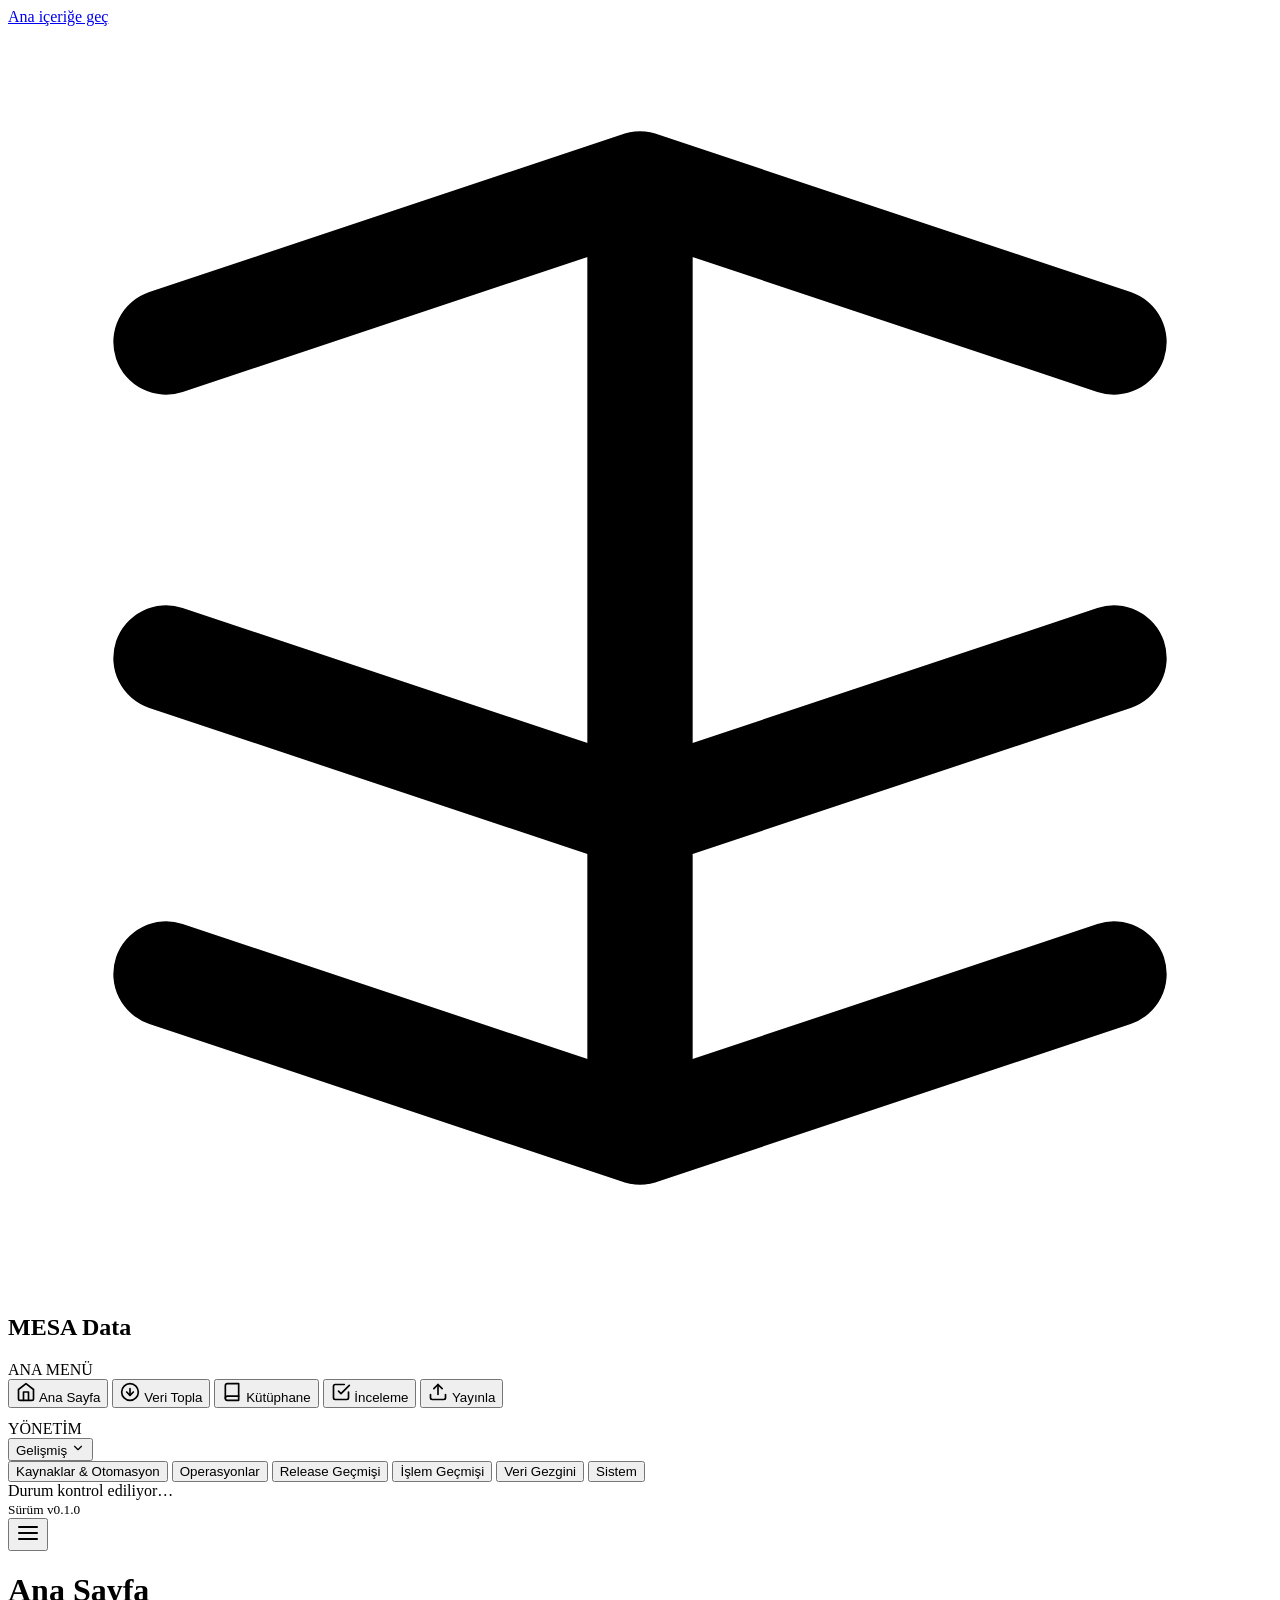
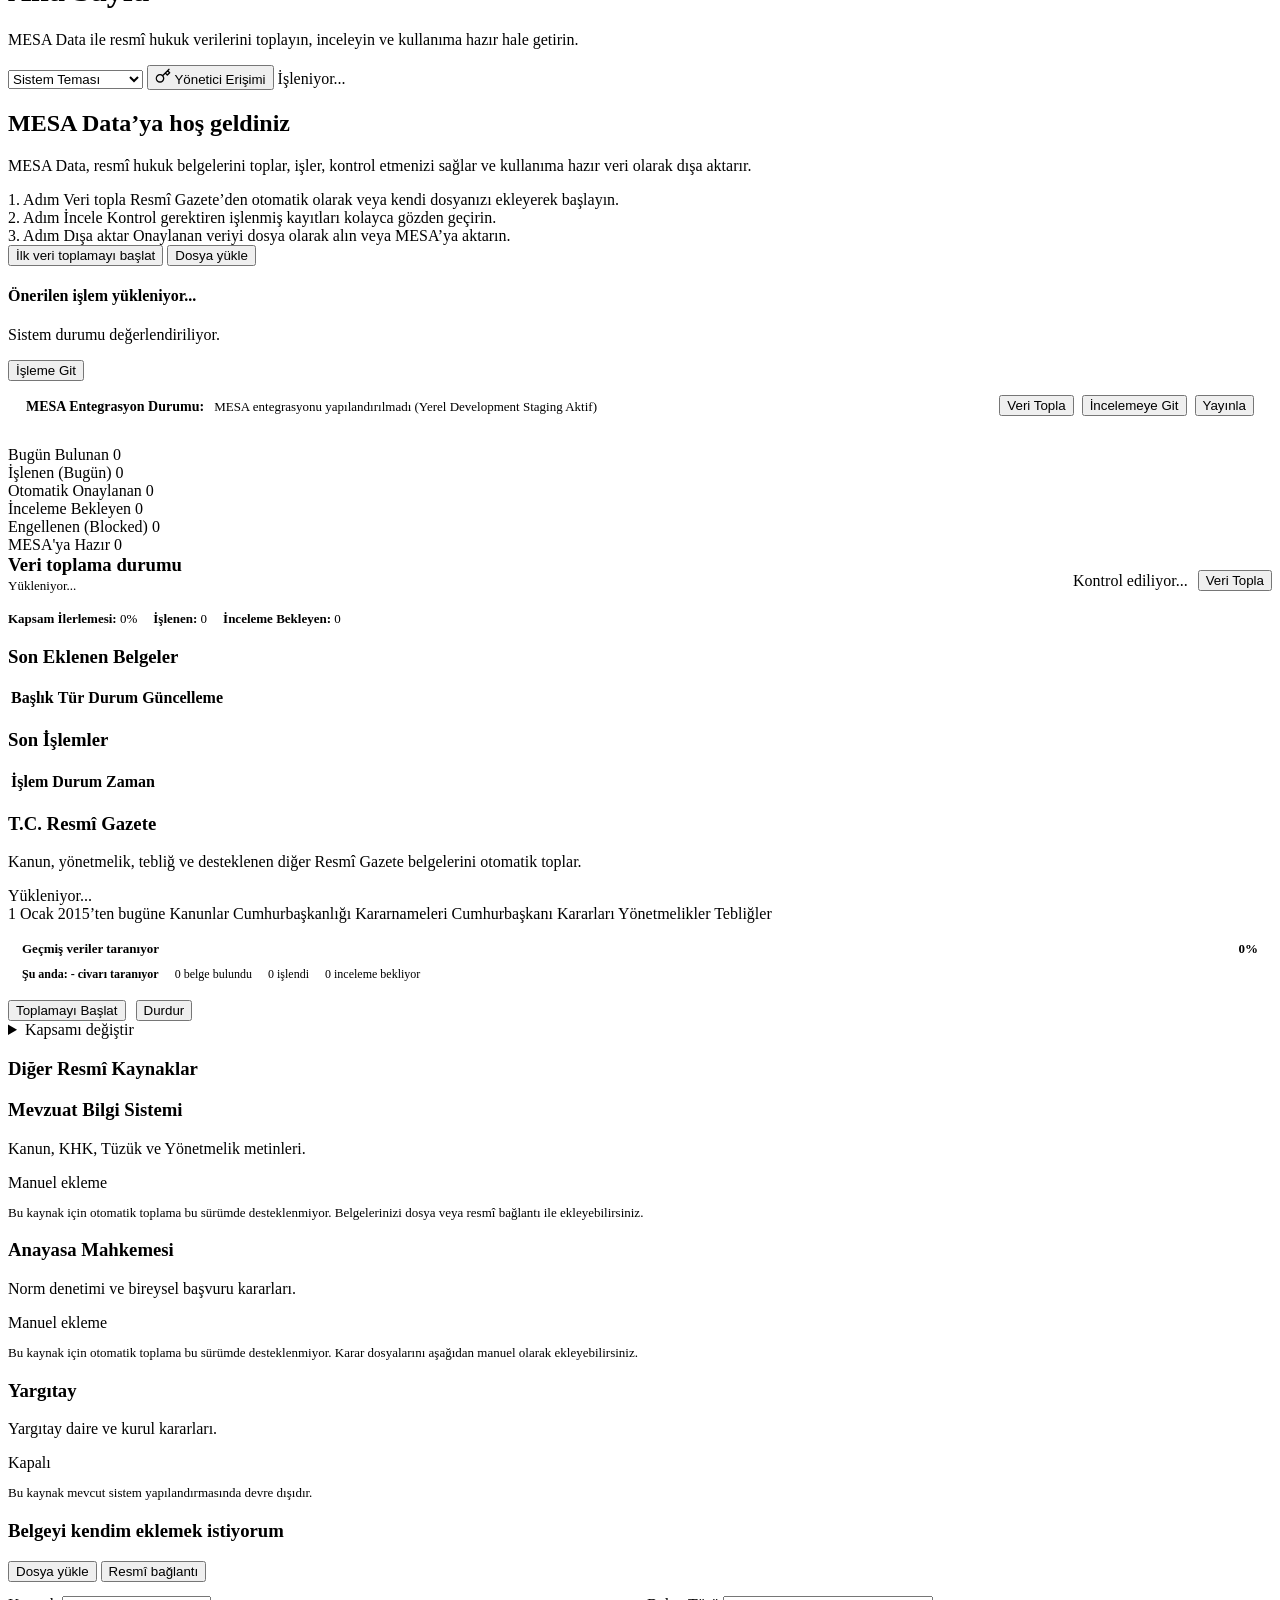
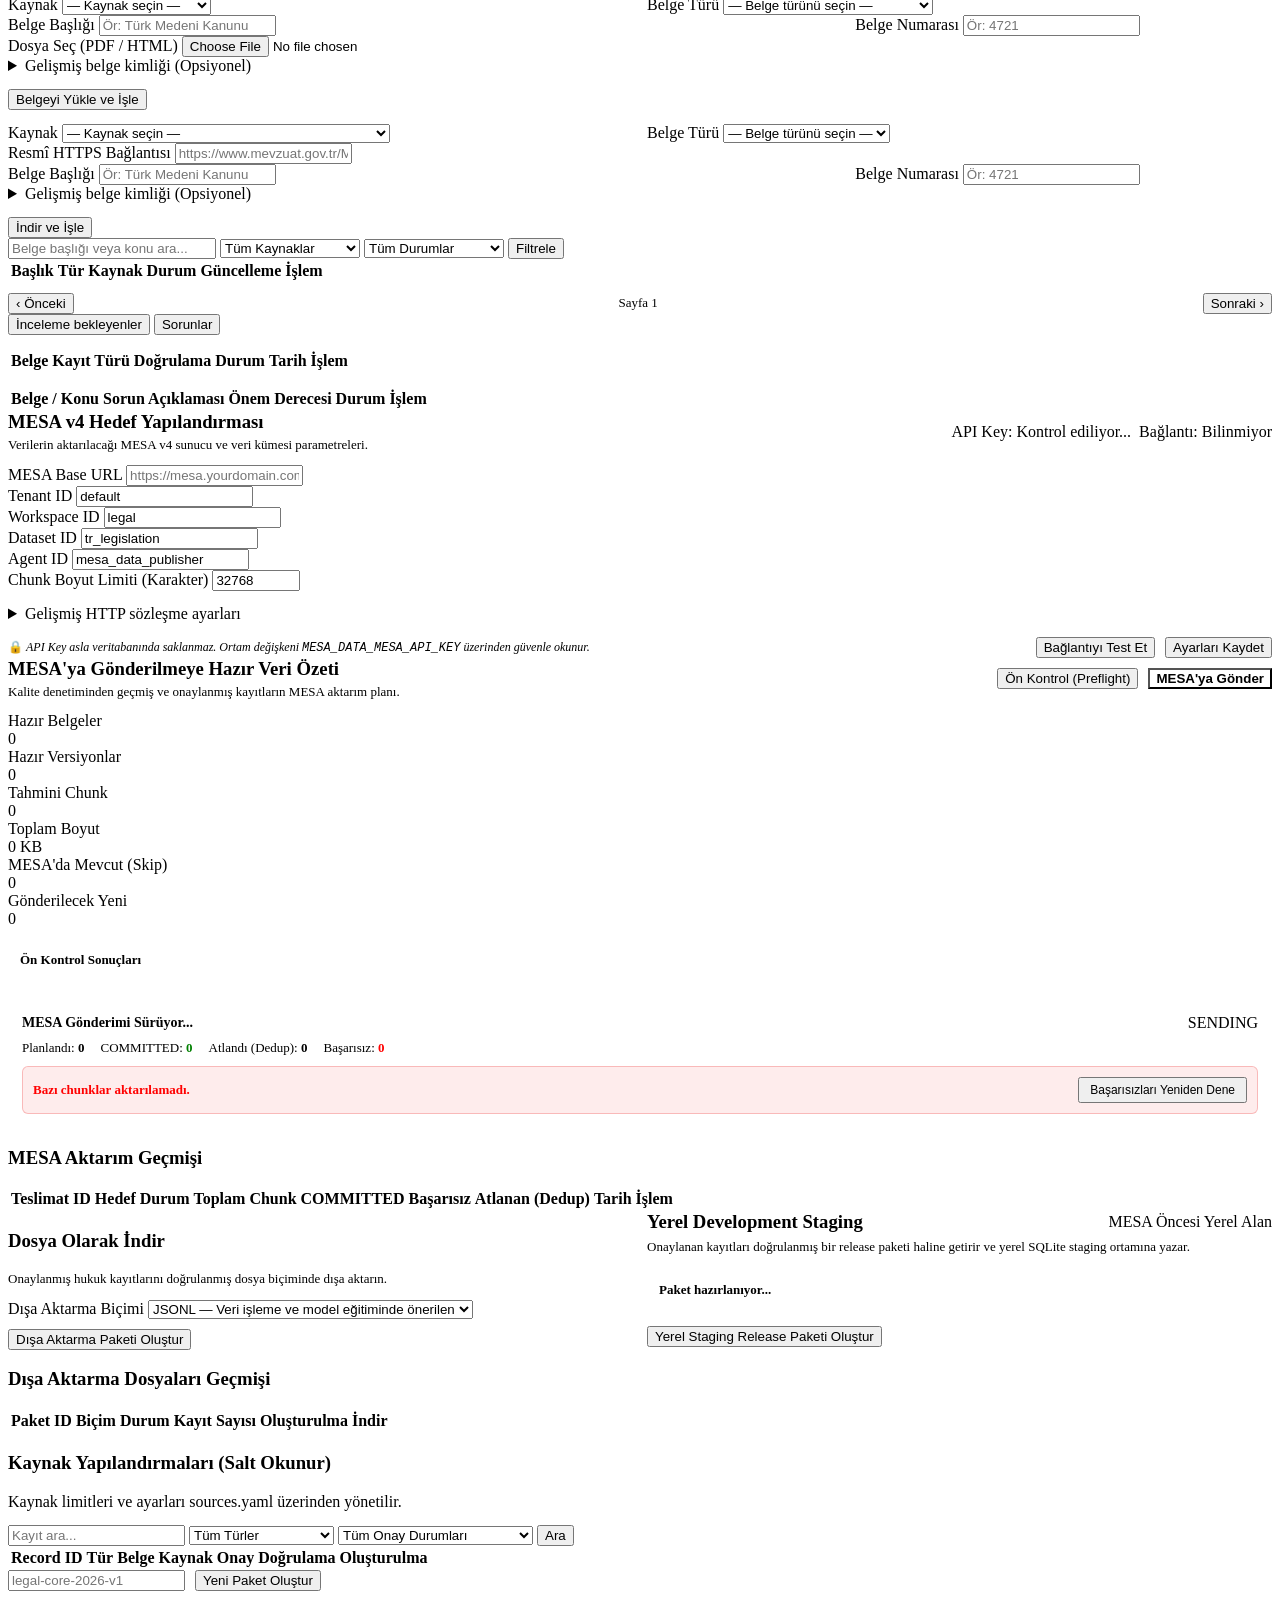
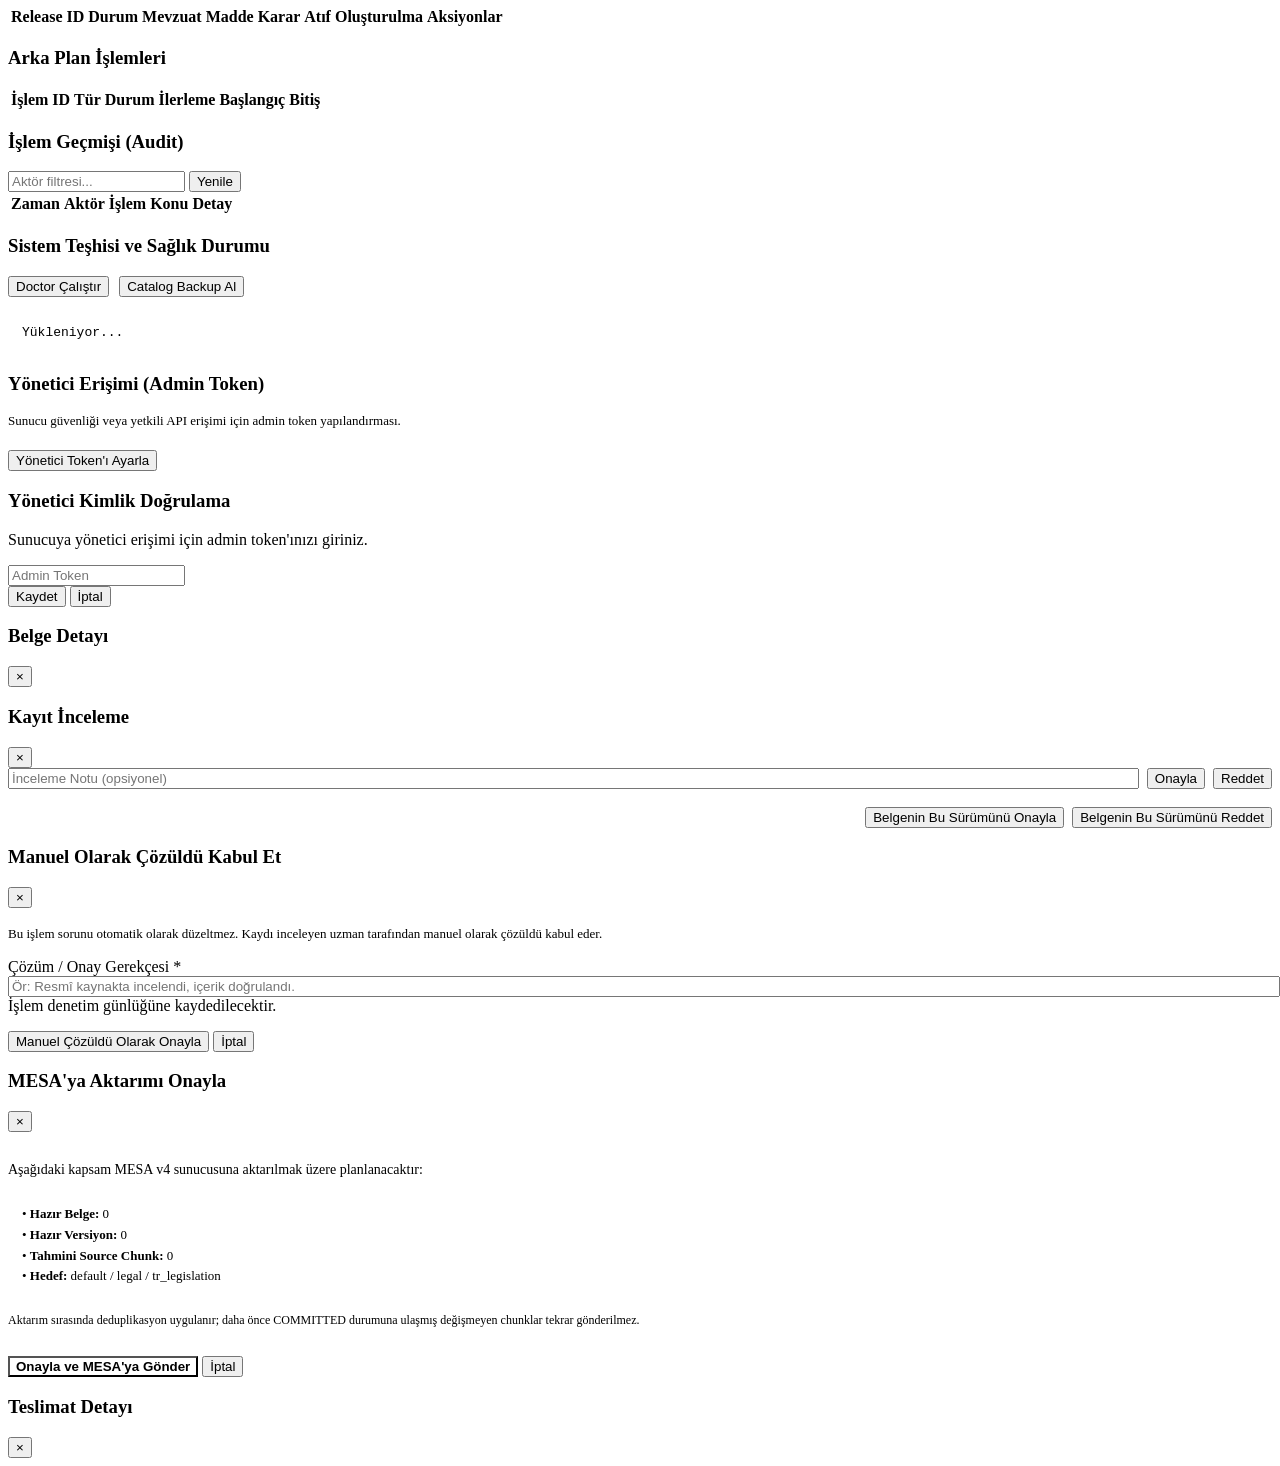
==== commit 1baa2c26: "fix: harden final autonomy audit invariants" ====
--- a/src/mesa_legal_data/web/static/index.html
+++ b/src/mesa_legal_data/web/static/index.html
@@ -12,7 +12,7 @@
       document.documentElement.dataset.theme = dark ? "dark" : "light";
     })();
   </script>
-  <link rel="stylesheet" href="/static/styles.css">
+  <link rel="stylesheet" href="/static/styles.css?v=0.1.0">
 </head>
 <body>
   <a class="skip-link" href="#main-content">Ana içeriğe geç</a>
@@ -587,7 +587,7 @@
               <div class="stats-grid" style="grid-template-columns: repeat(auto-fit, minmax(220px, 1fr)); gap: 12px; margin-bottom: 14px;">
                 <div class="form-group">
                   <label for="mesa-target-url">MESA Base URL</label>
-                  <input type="text" id="mesa-target-url" value="http://localhost:8000" placeholder="https://mesa.yourdomain.com">
+                  <input type="text" id="mesa-target-url" value="" placeholder="https://mesa.yourdomain.com">
                 </div>
                 <div class="form-group">
                   <label for="mesa-target-tenant">Tenant ID</label>
@@ -610,6 +610,28 @@
                   <input type="number" id="mesa-target-limit" value="32768" min="1024" max="1048576">
                 </div>
               </div>
+
+              <details style="margin: 10px 0 14px;">
+                <summary>Gelişmiş HTTP sözleşme ayarları</summary>
+                <p style="font-size: 12px; color: var(--color-text-muted);">
+                  Bu yollar yalnız MESA'nın belgelenmiş sözleşmesinden veya canlı doğrulamadan alınmalıdır.
+                  Sistem bilinmeyen rota tahmin etmez.
+                </p>
+                <div class="stats-grid" style="grid-template-columns: repeat(auto-fit, minmax(240px, 1fr)); gap: 12px;">
+                  <div class="form-group">
+                    <label for="mesa-health-path">Health yolu</label>
+                    <input type="text" id="mesa-health-path" placeholder="/documented/health">
+                  </div>
+                  <div class="form-group">
+                    <label for="mesa-publish-path">Publish yolu</label>
+                    <input type="text" id="mesa-publish-path" placeholder="/documented/publish">
+                  </div>
+                  <div class="form-group">
+                    <label for="mesa-mutation-path">Mutation durum yolu</label>
+                    <input type="text" id="mesa-mutation-path" placeholder="/documented/mutations/{mutation_id}">
+                  </div>
+                </div>
+              </details>
 
               <div style="display: flex; justify-content: space-between; align-items: center; flex-wrap: wrap; gap: 10px;">
                 <span style="font-size: 12px; color: var(--color-text-muted);">
@@ -1014,8 +1036,8 @@
     </div>
   </div>
 
-  <script src="/static/theme.js"></script>
-  <script src="/static/ui.js"></script>
-  <script src="/static/app.js"></script>
+  <script src="/static/theme.js?v=0.1.0"></script>
+  <script src="/static/ui.js?v=0.1.0"></script>
+  <script src="/static/app.js?v=0.1.0"></script>
 </body>
 </html>
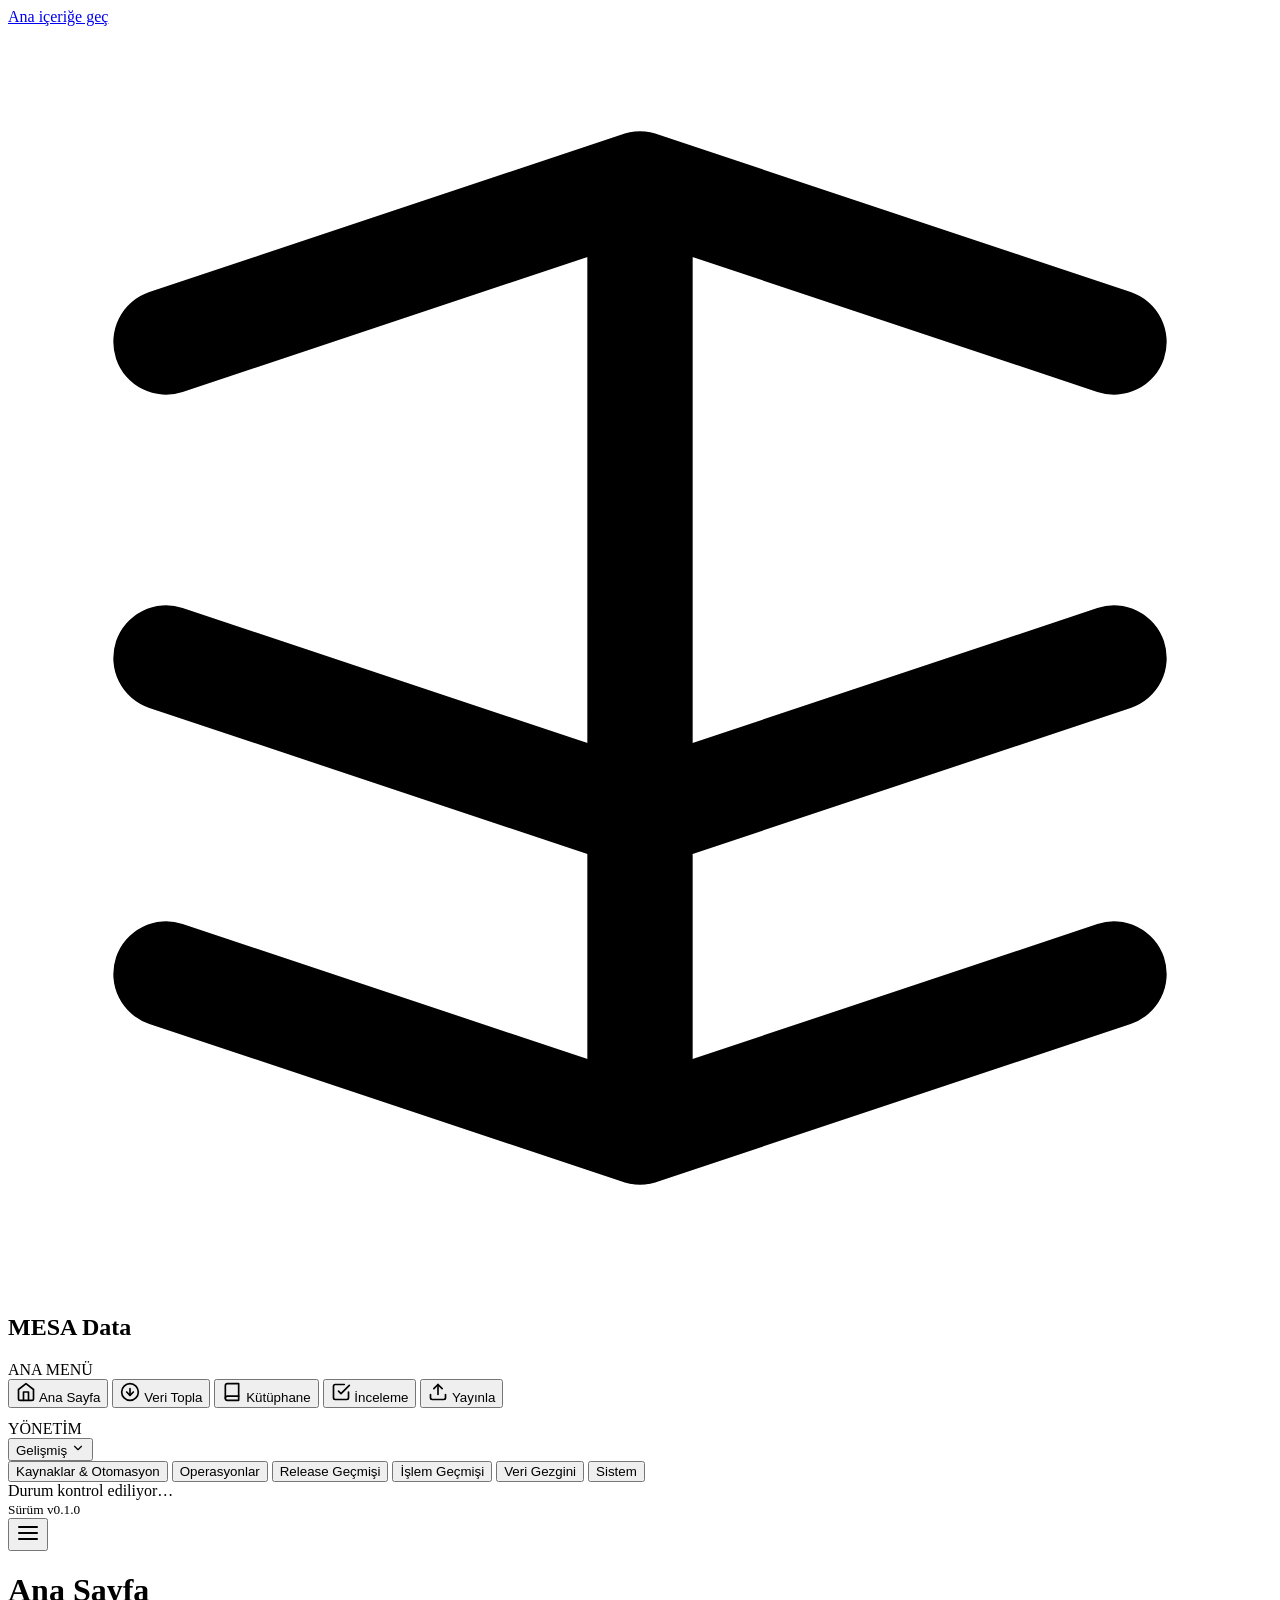
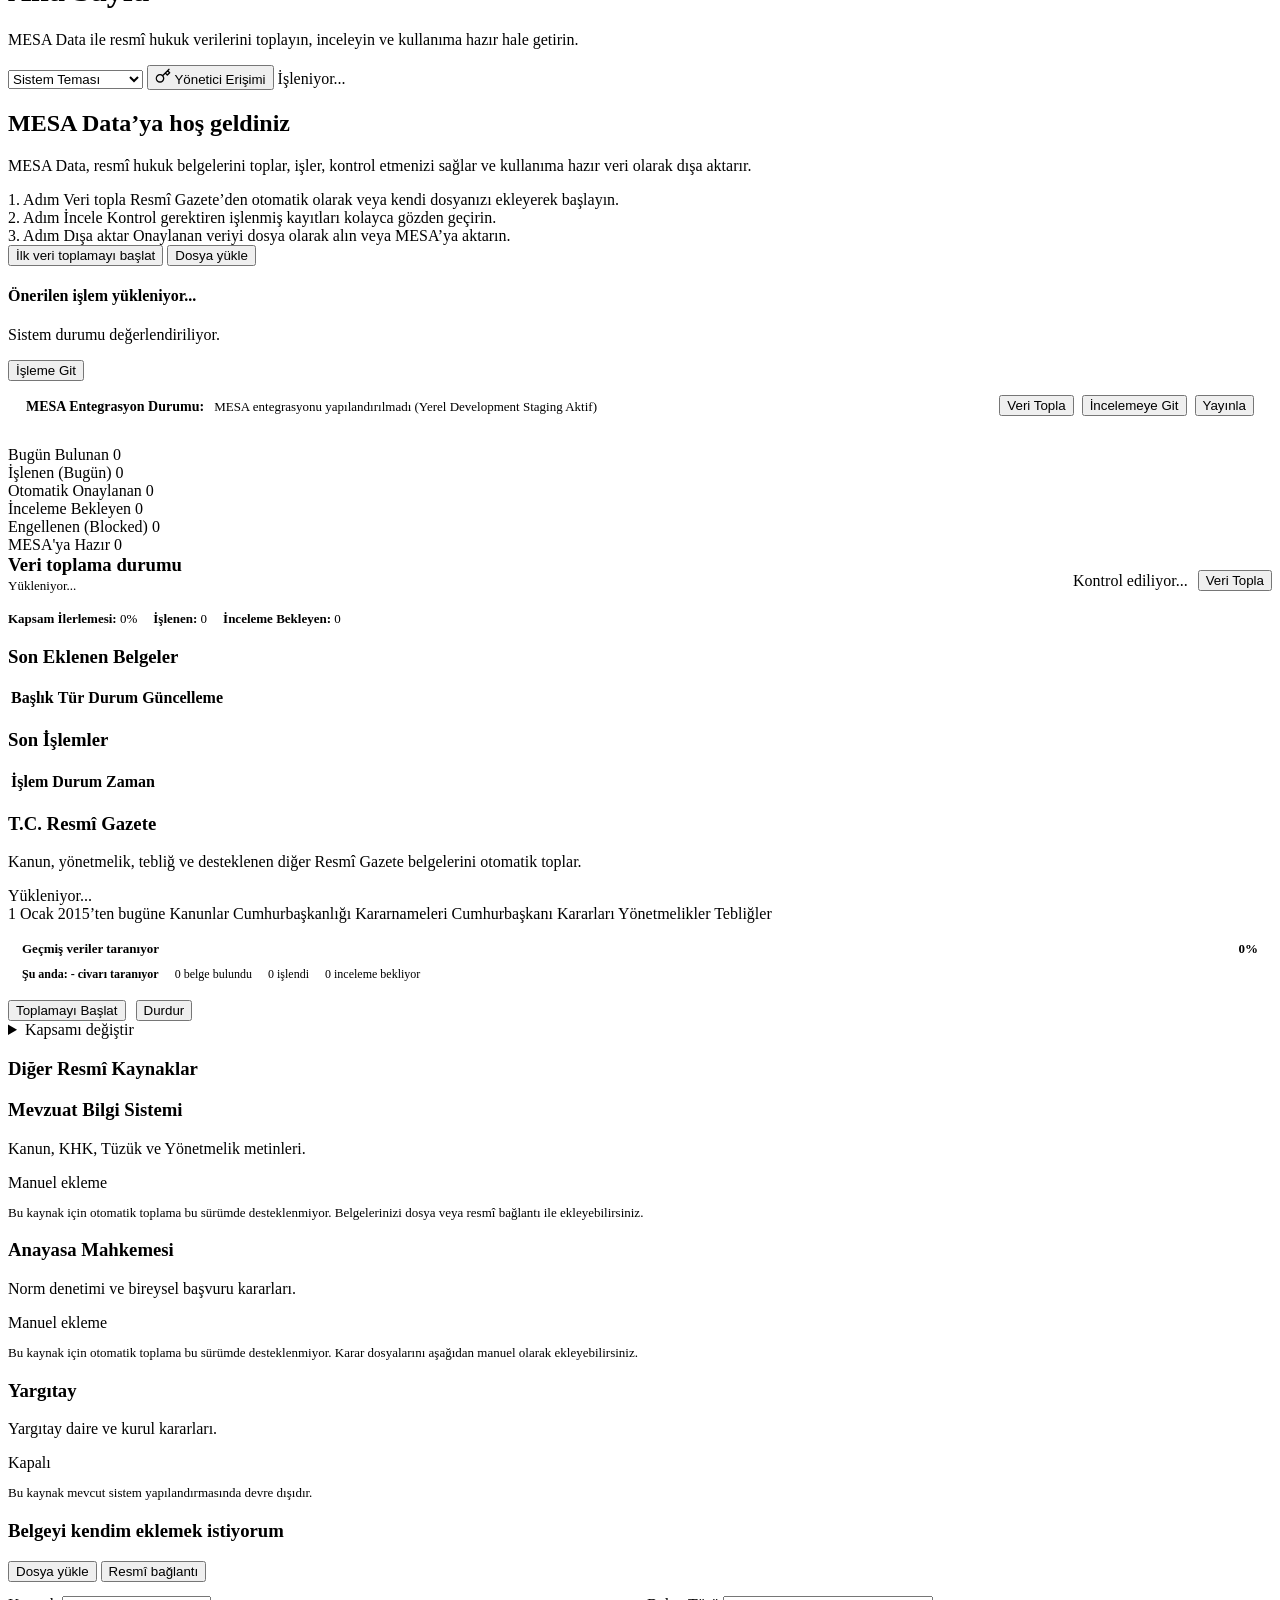
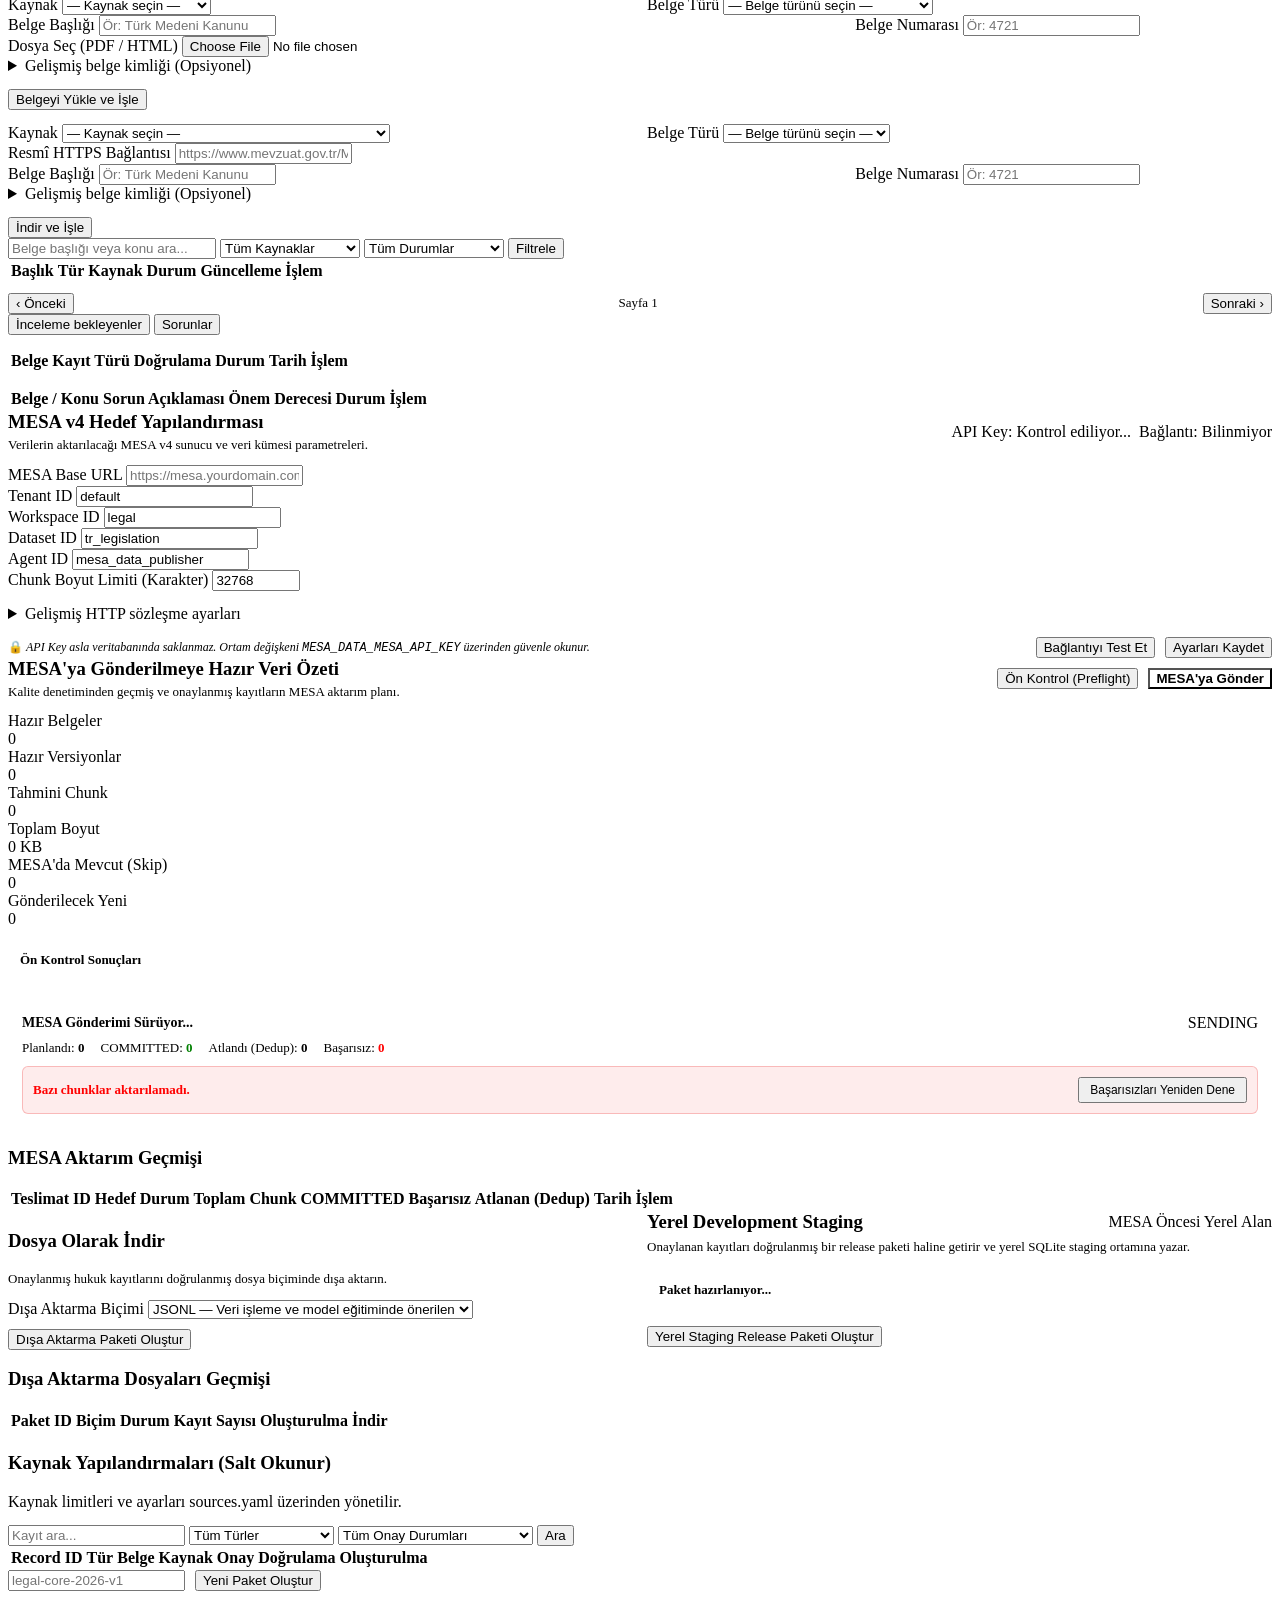
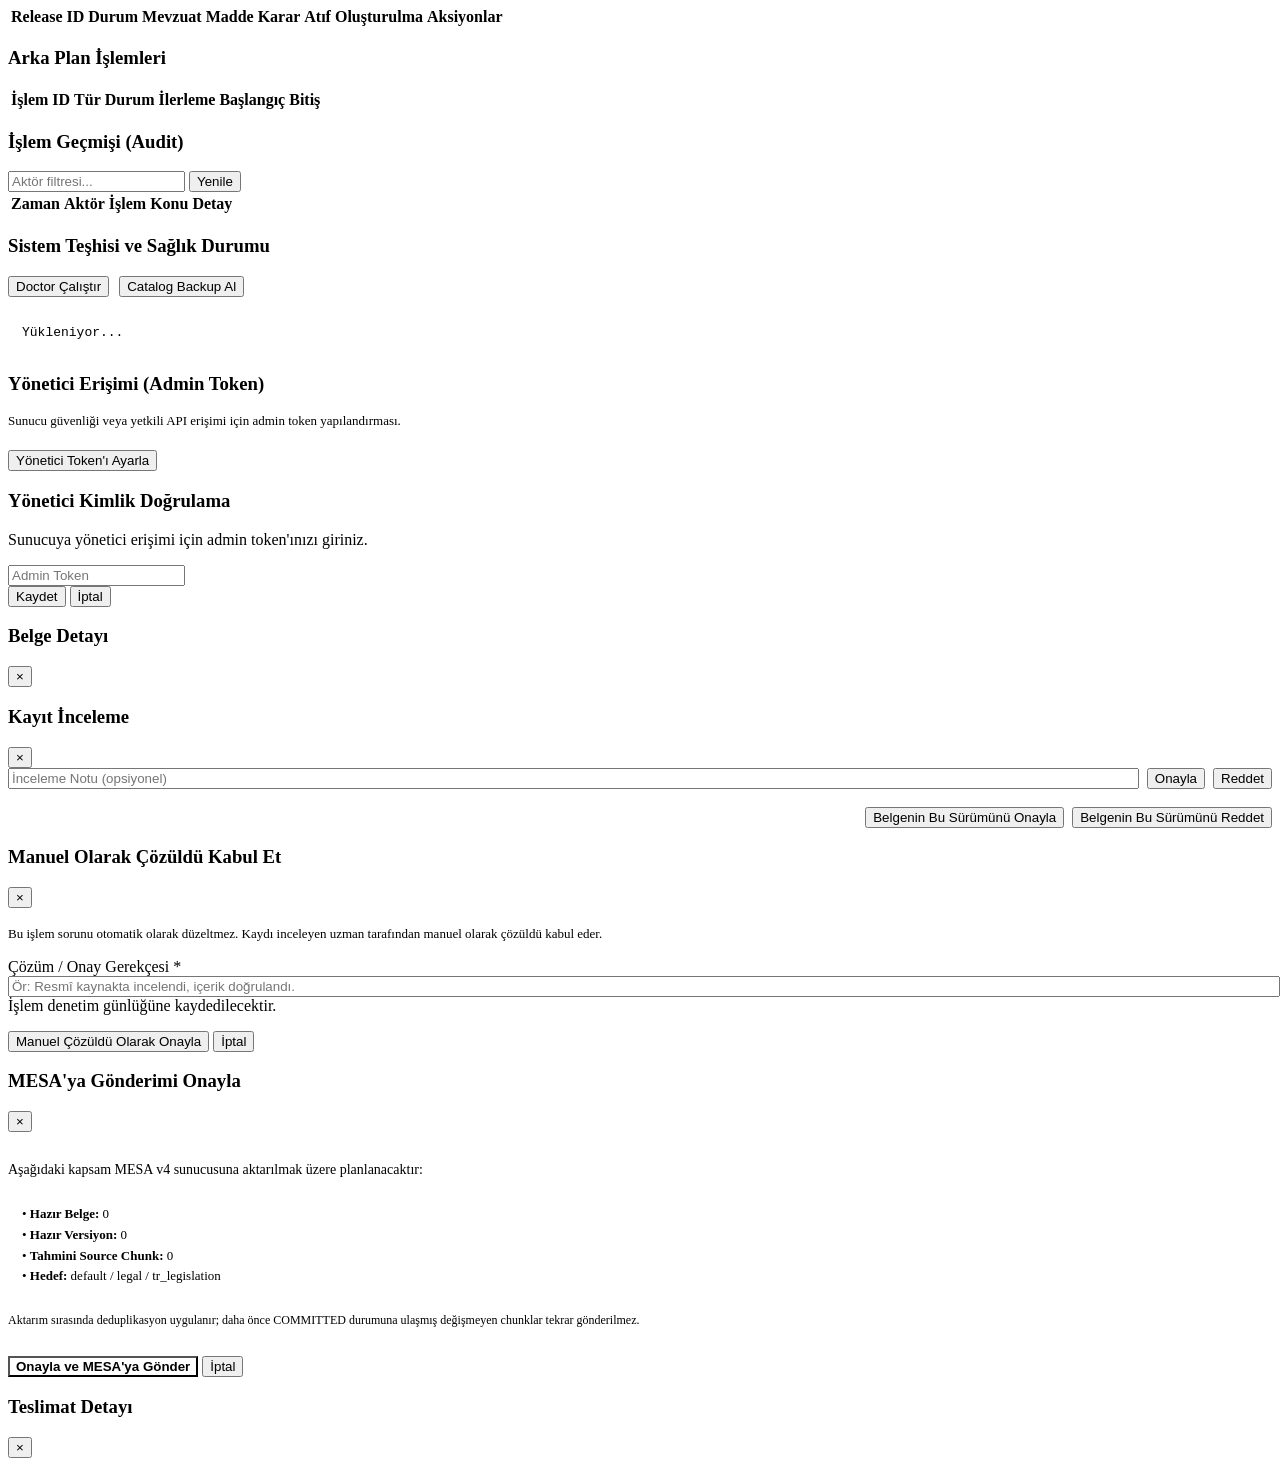
==== commit c20aa179: "fix: secure current-version MESA publishing" ====
--- a/src/mesa_legal_data/web/static/index.html
+++ b/src/mesa_legal_data/web/static/index.html
@@ -1003,7 +1003,7 @@
   <div id="modal-mesa-confirm" class="modal-backdrop hidden" role="dialog" aria-modal="true" aria-labelledby="mesa-confirm-title">
     <div class="modal-card">
       <div class="modal-header">
-        <h3 id="mesa-confirm-title">MESA'ya Aktarımı Onayla</h3>
+        <h3 id="mesa-confirm-title">MESA'ya Gönderimi Onayla</h3>
         <button class="btn-close" data-close="modal-mesa-confirm" aria-label="Kapat">×</button>
       </div>
       <div class="modal-body" style="padding: 16px 0;">
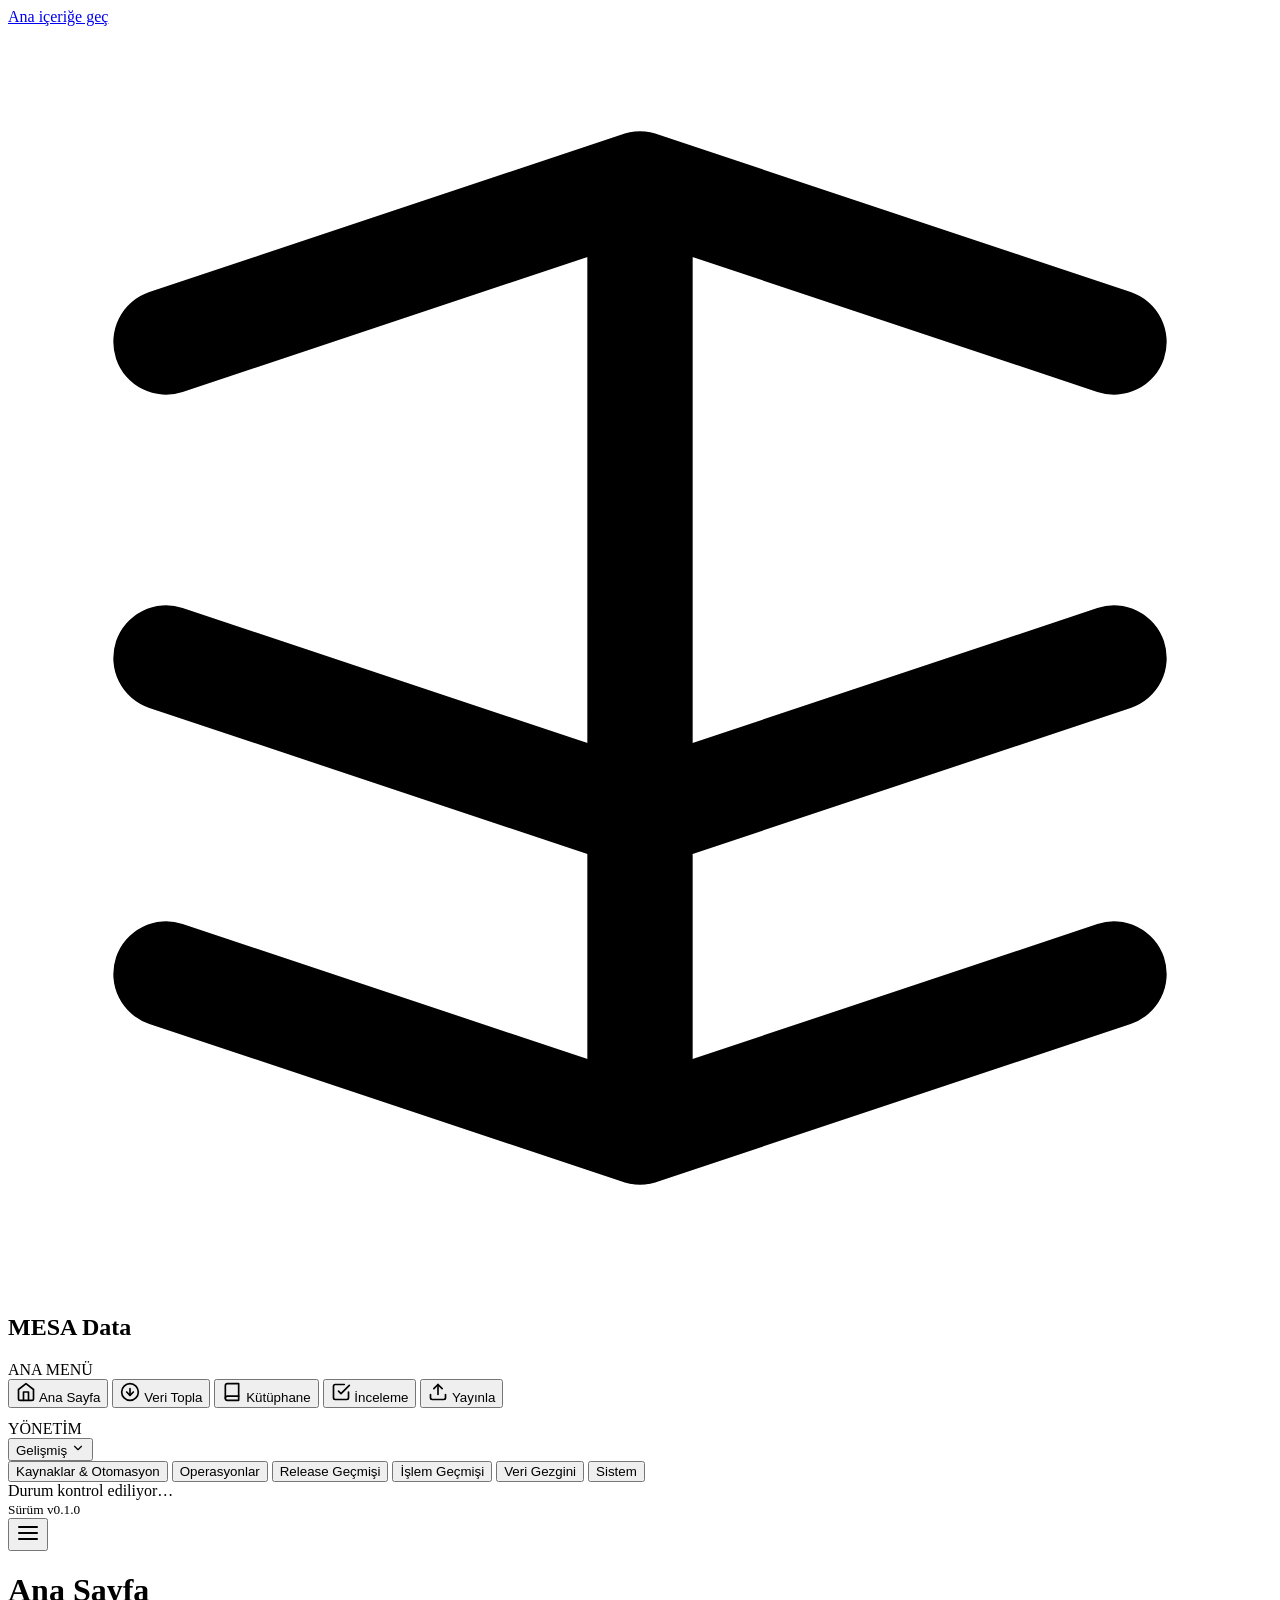
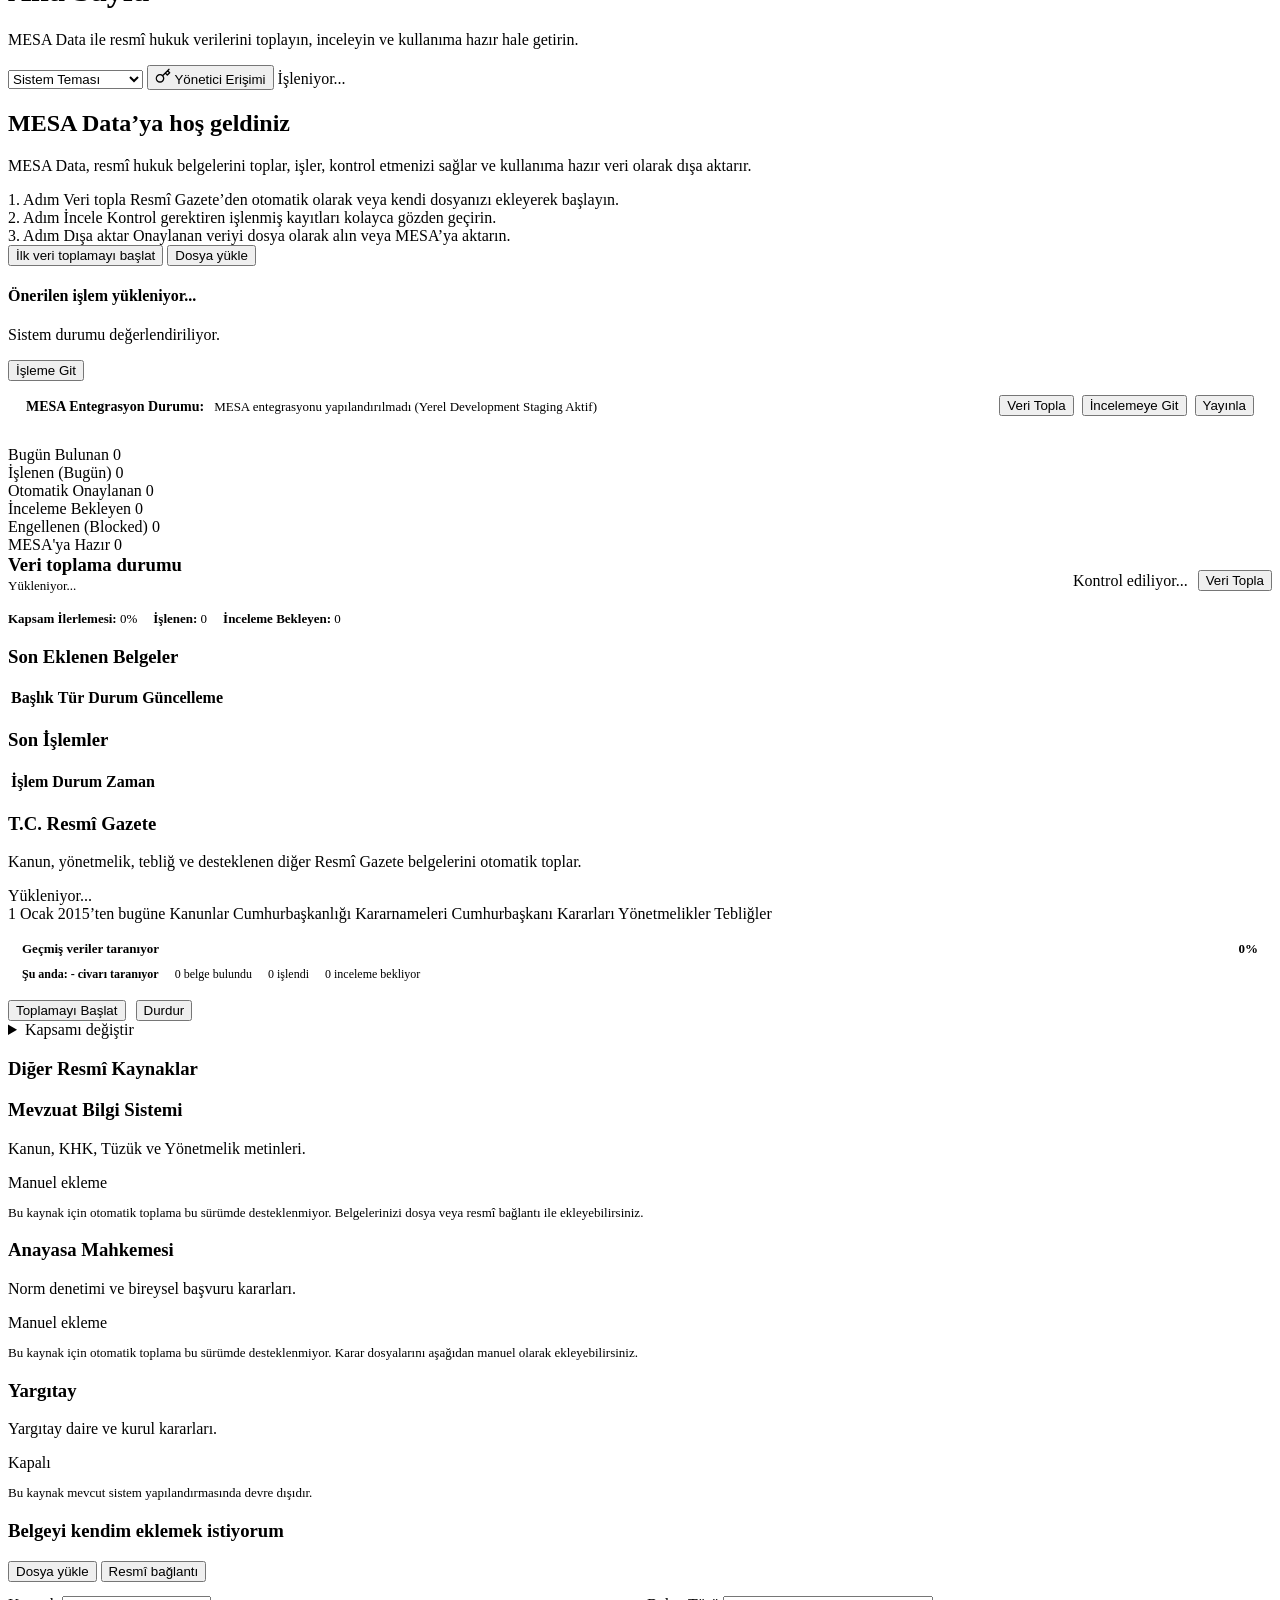
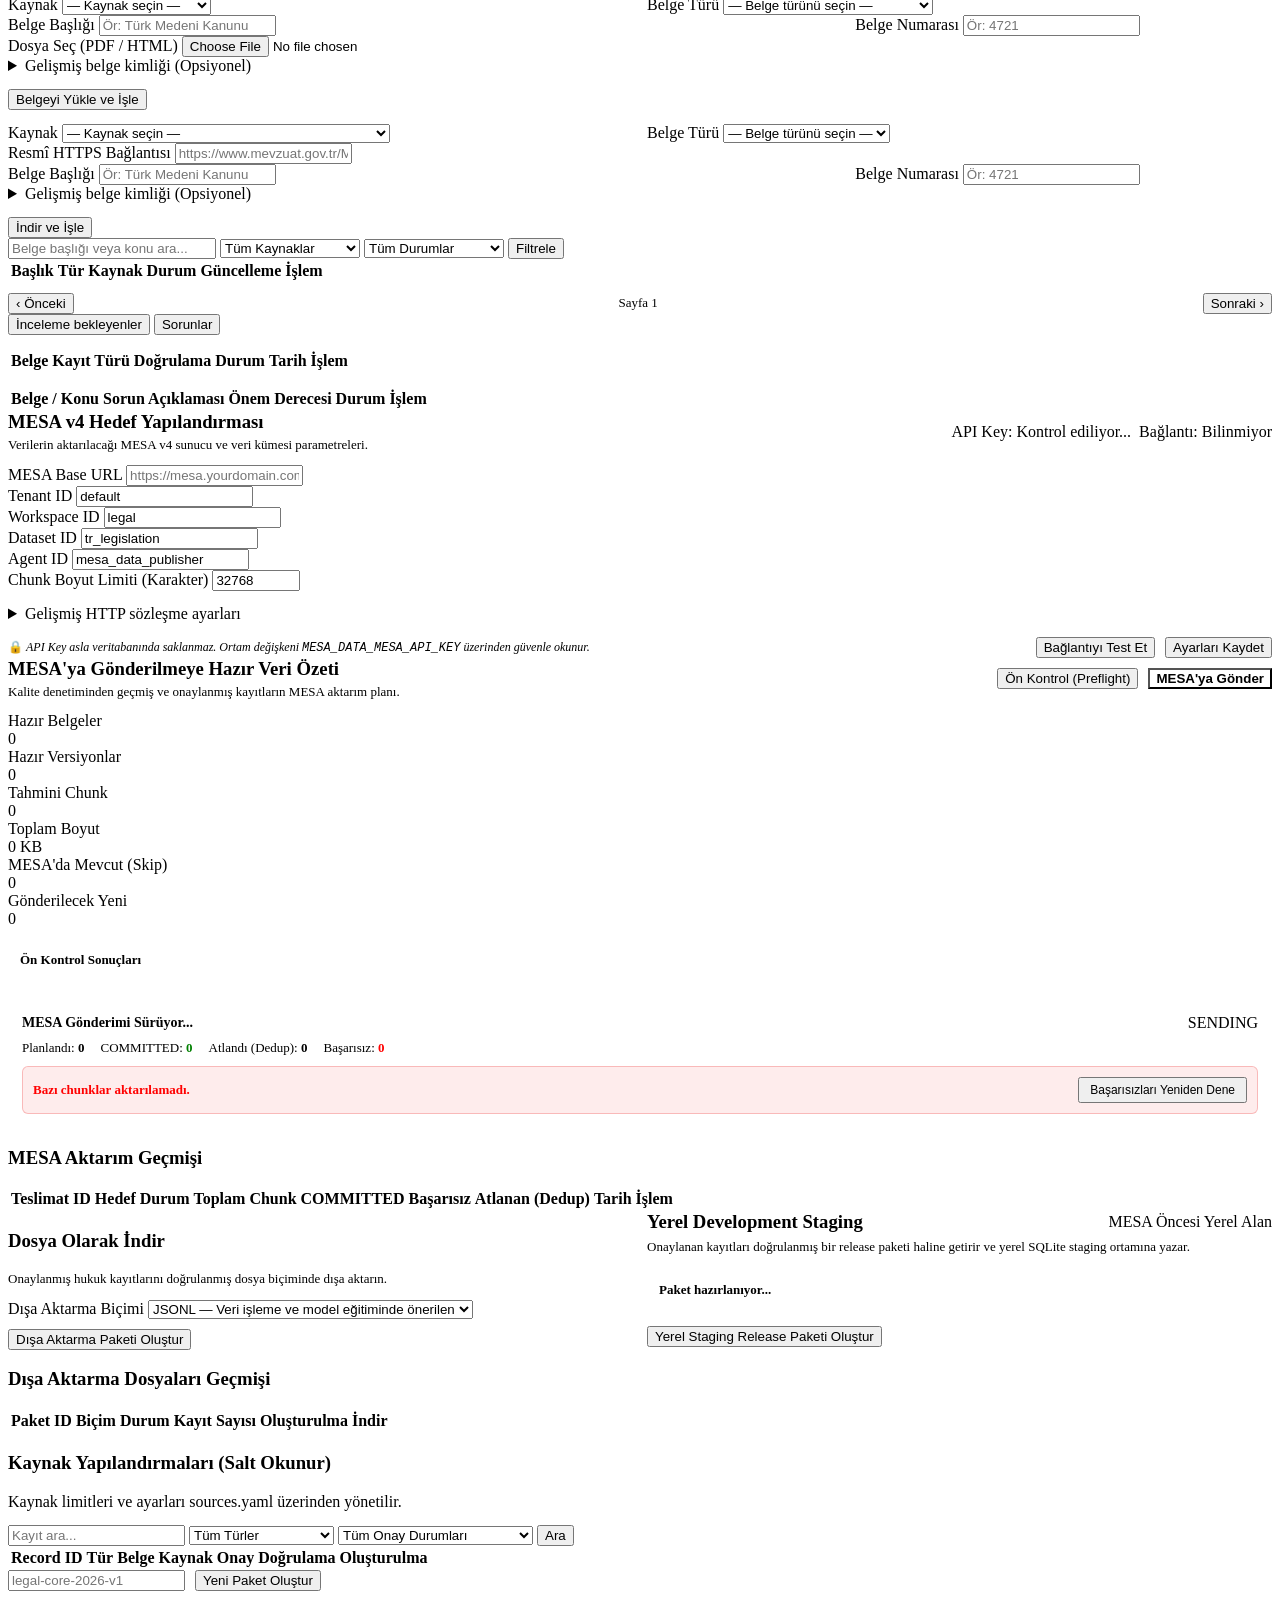
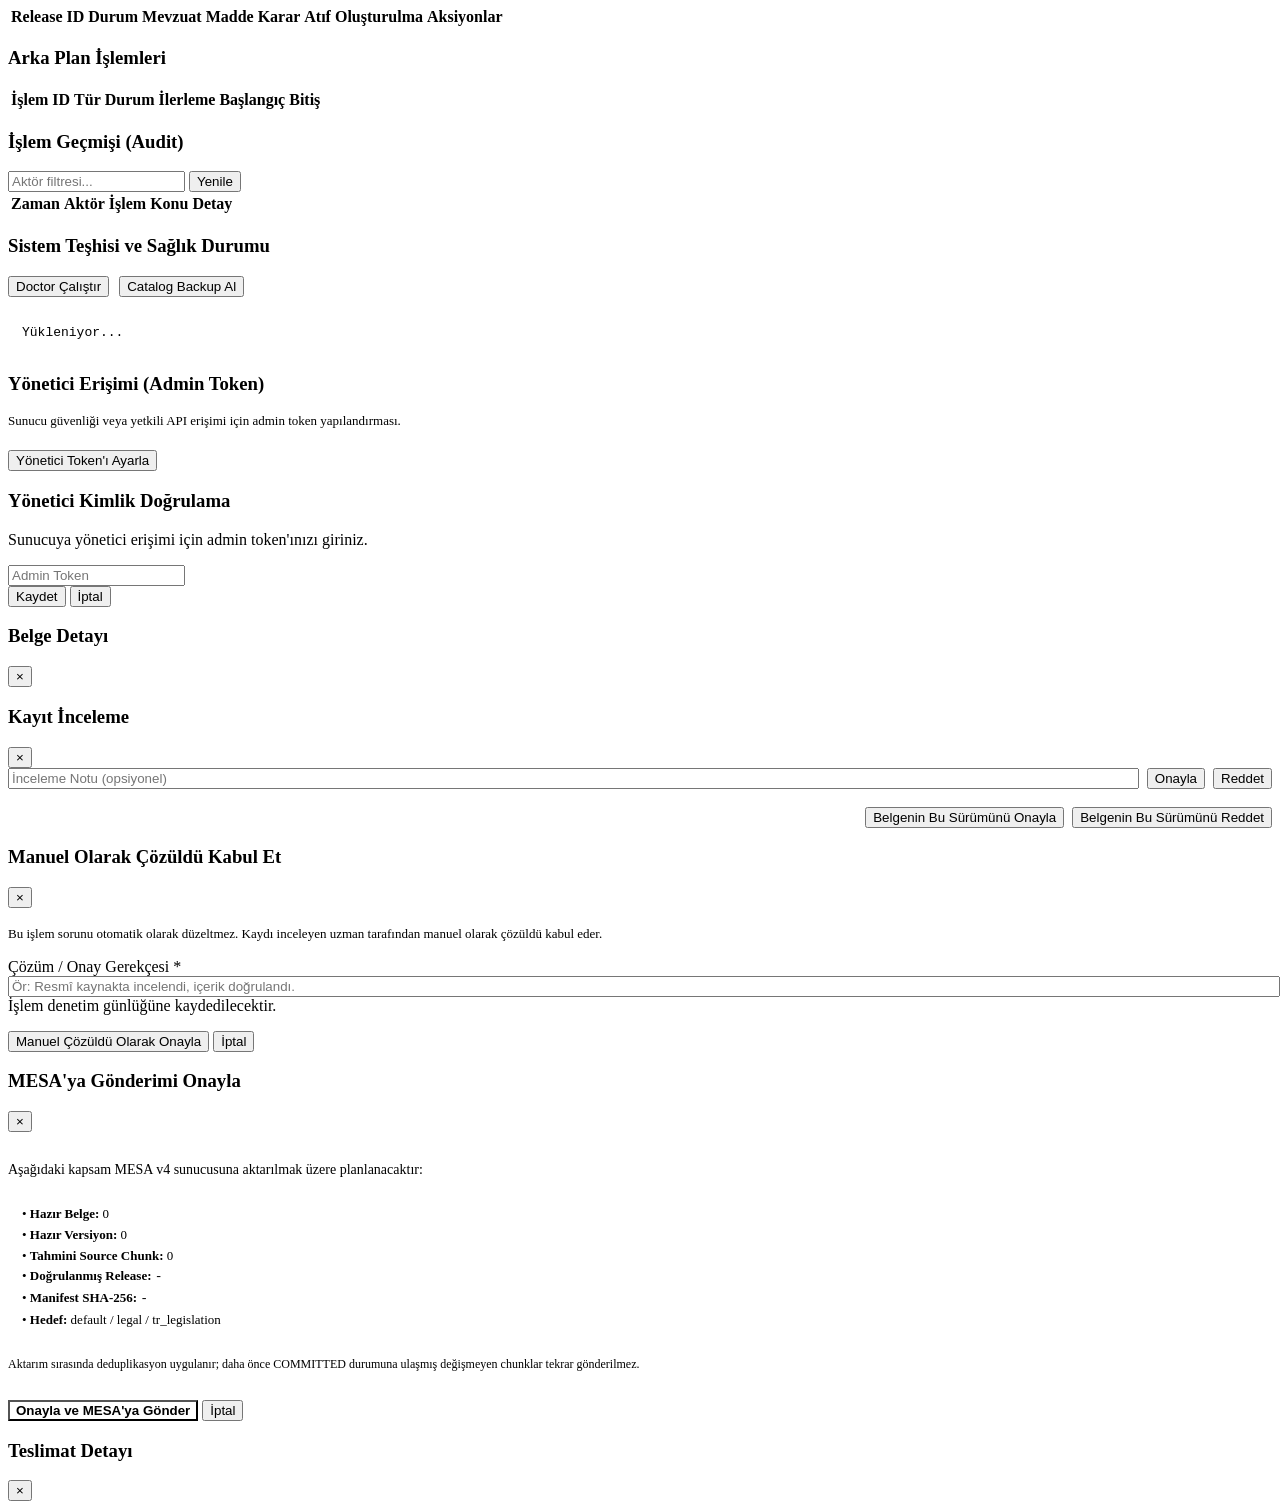
==== commit d6a35b70: "fix: close final MVP integrity blockers" ====
--- a/src/mesa_legal_data/web/static/index.html
+++ b/src/mesa_legal_data/web/static/index.html
@@ -1012,6 +1012,8 @@
           <div>• <strong>Hazır Belge:</strong> <span id="confirm-mesa-docs">0</span></div>
           <div>• <strong>Hazır Versiyon:</strong> <span id="confirm-mesa-versions">0</span></div>
           <div>• <strong>Tahmini Source Chunk:</strong> <span id="confirm-mesa-chunks">0</span></div>
+          <div>• <strong>Doğrulanmış Release:</strong> <code id="confirm-mesa-release">-</code></div>
+          <div>• <strong>Manifest SHA-256:</strong> <code id="confirm-mesa-manifest">-</code></div>
           <div>• <strong>Hedef:</strong> <span id="confirm-mesa-target">default / legal / tr_legislation</span></div>
         </div>
         <p style="font-size: 12px; color: var(--color-text-muted); margin-top: 12px;">
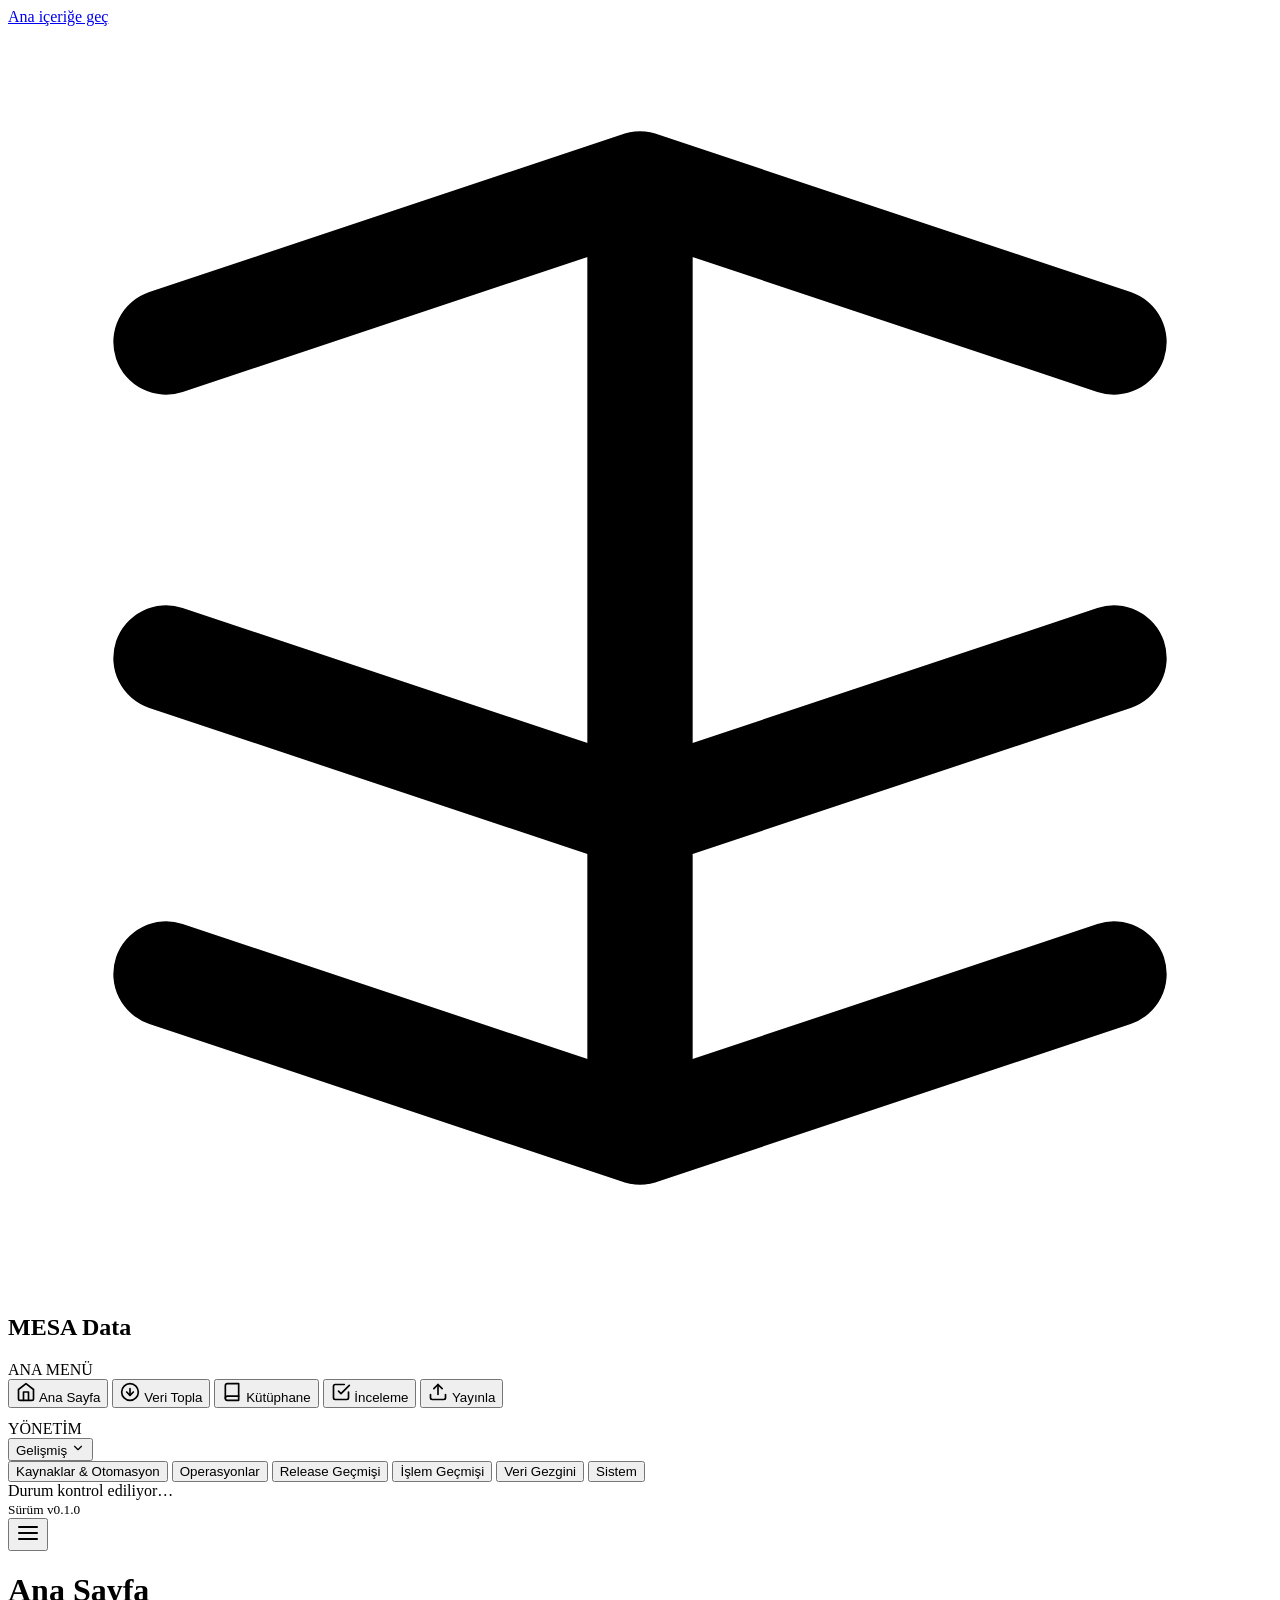
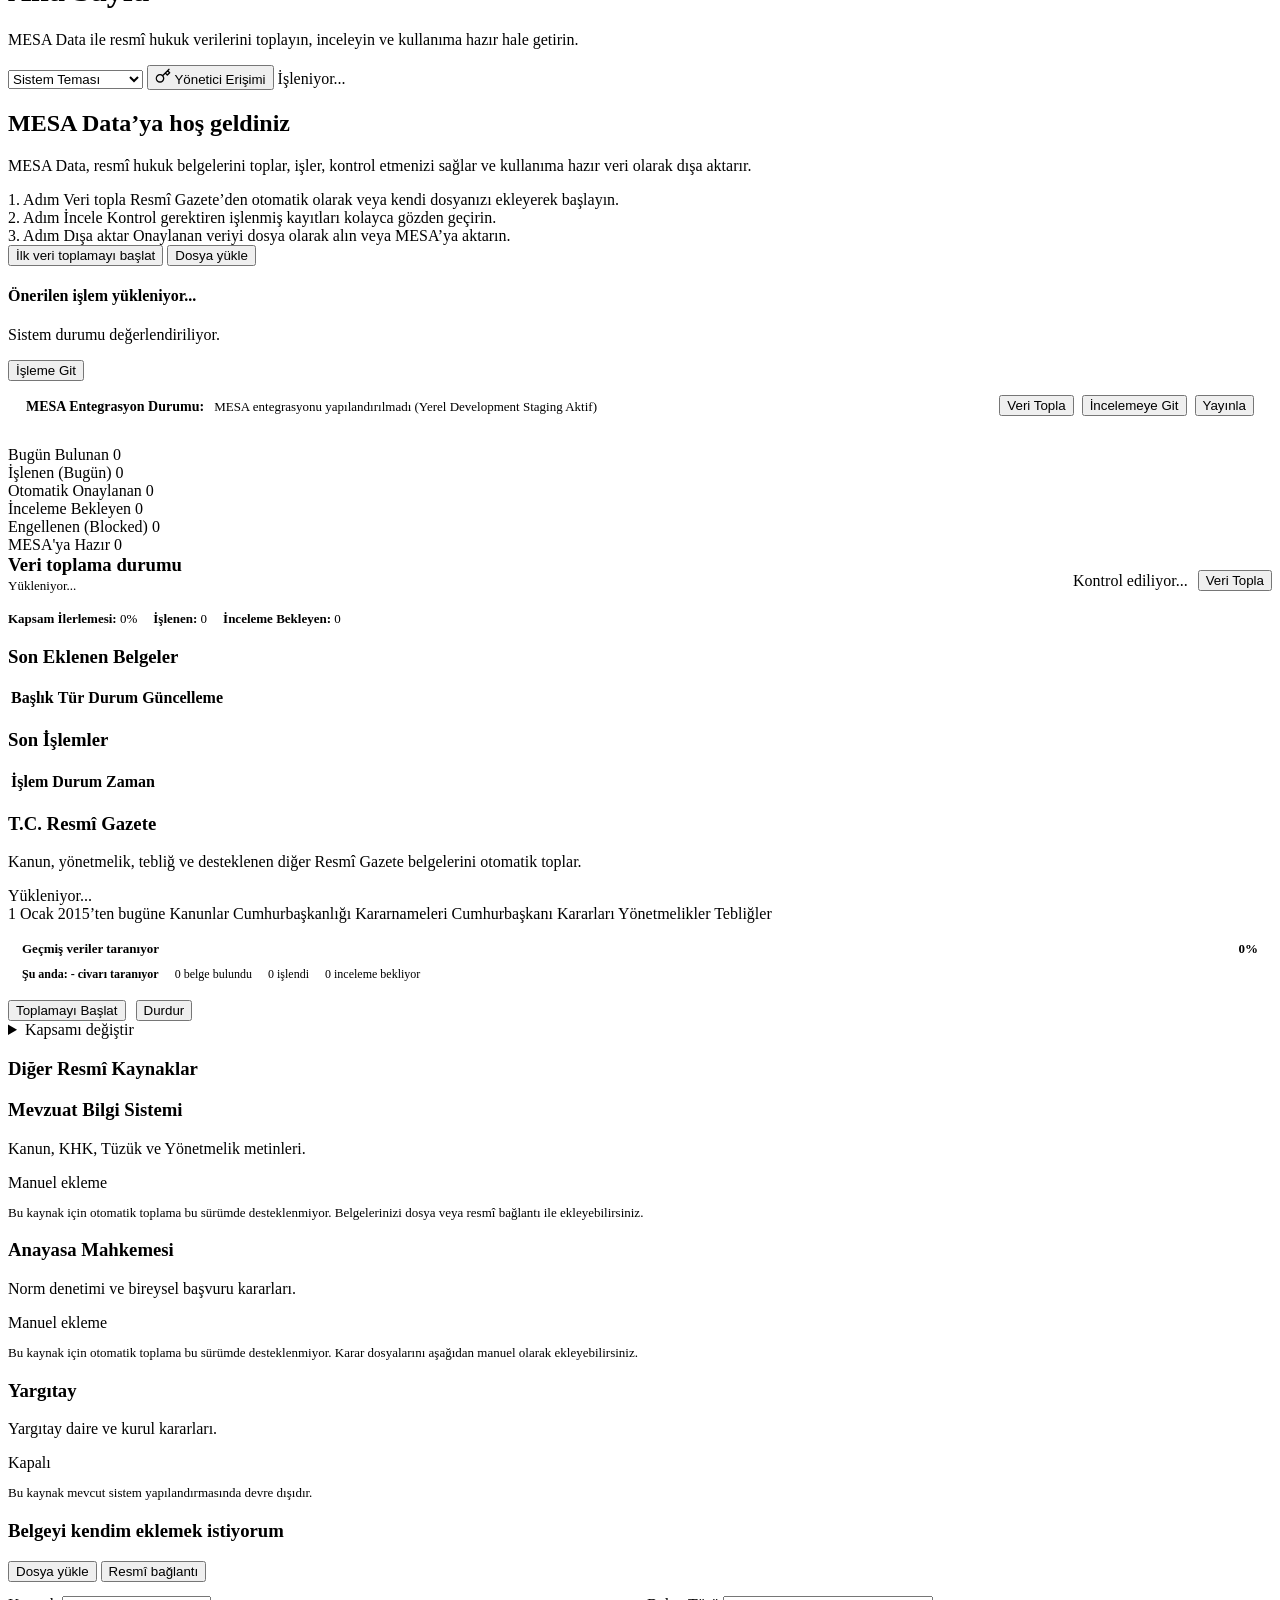
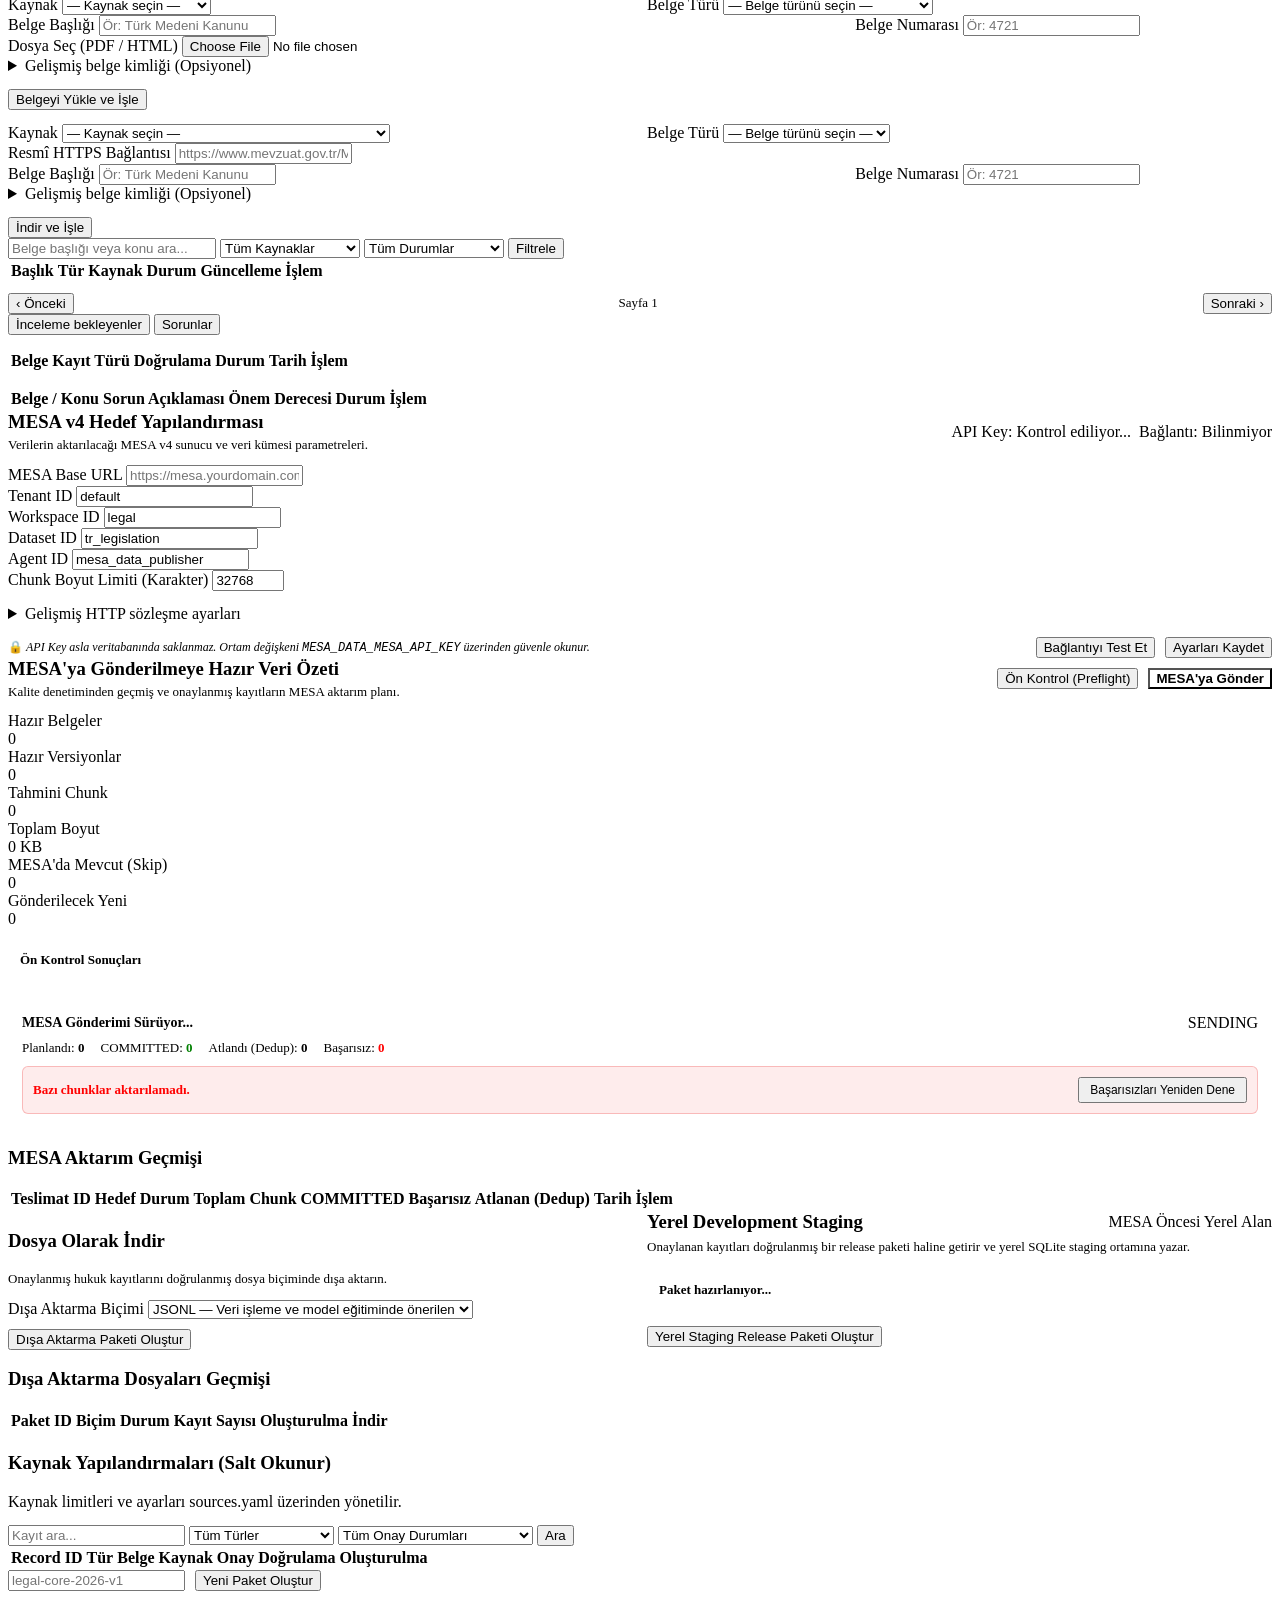
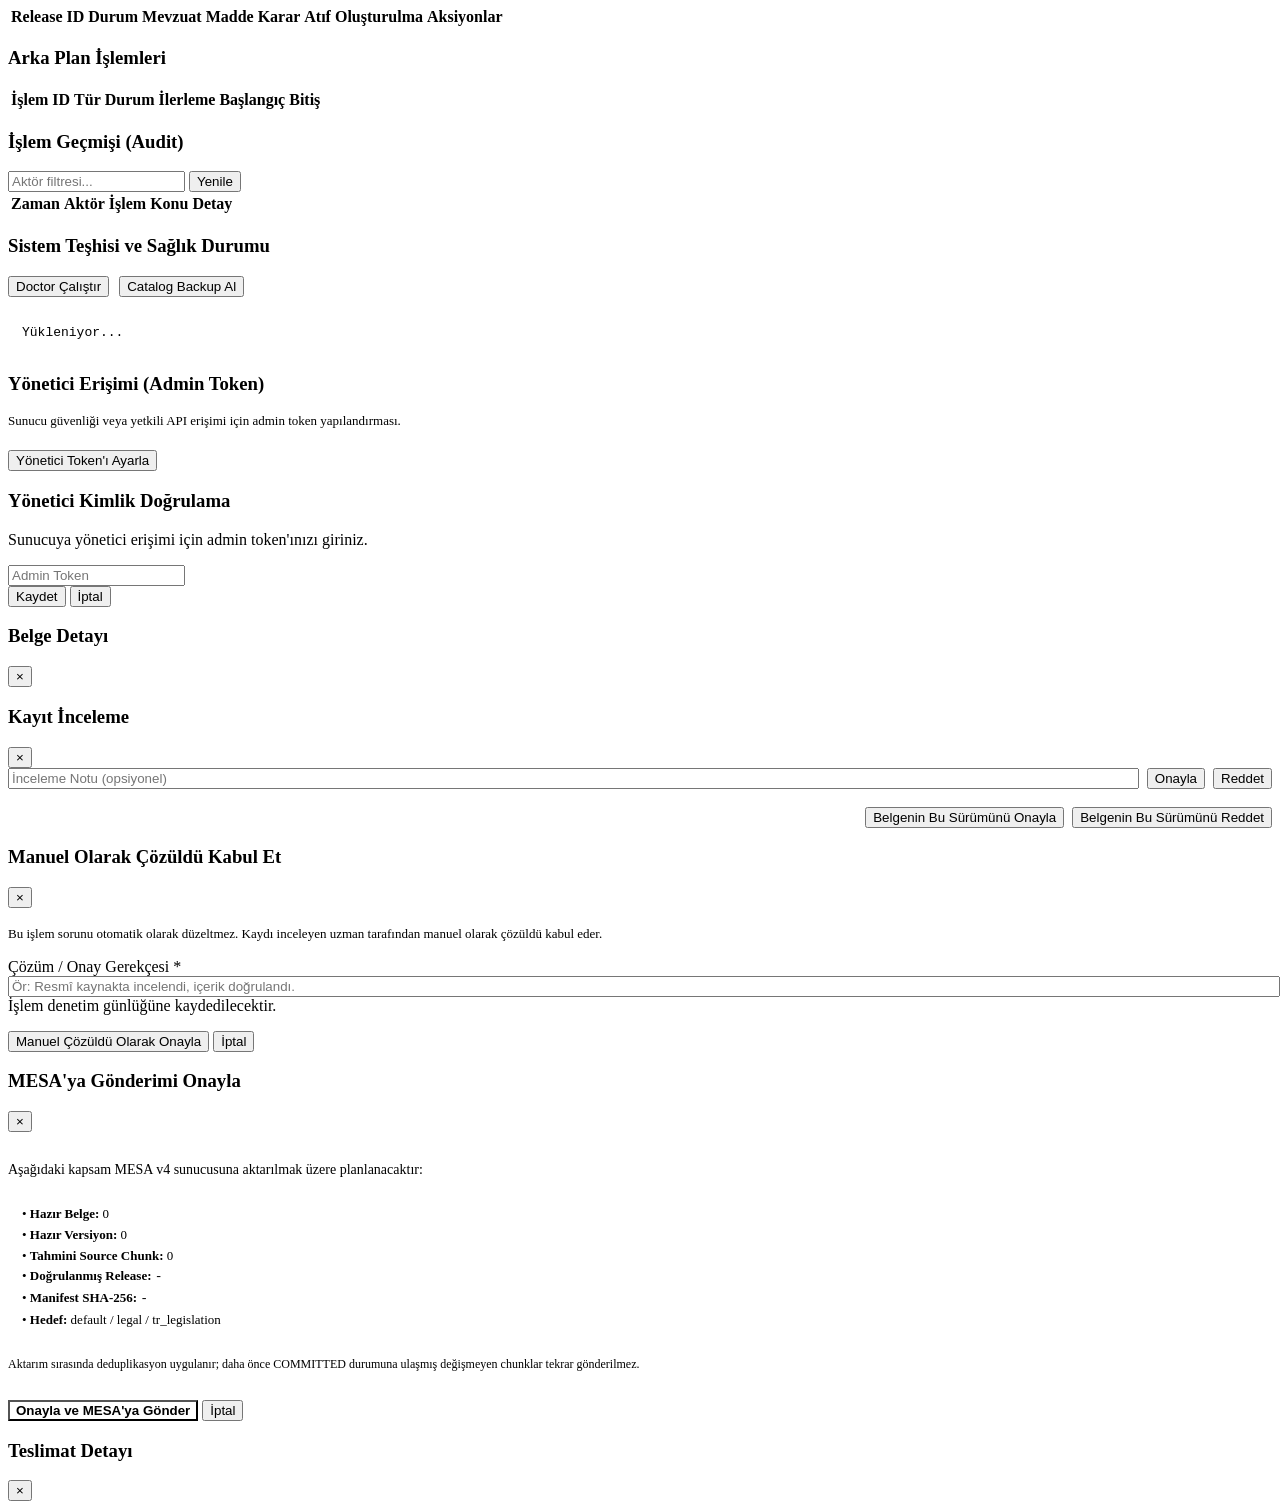
==== commit f4926daf: "fix: align publisher with mesa v4 native contract" ====
--- a/src/mesa_legal_data/web/static/index.html
+++ b/src/mesa_legal_data/web/static/index.html
@@ -607,7 +607,7 @@
                 </div>
                 <div class="form-group">
                   <label for="mesa-target-limit">Chunk Boyut Limiti (Karakter)</label>
-                  <input type="number" id="mesa-target-limit" value="32768" min="1024" max="1048576">
+                  <input type="number" id="mesa-target-limit" value="32768" min="1024" max="32768">
                 </div>
               </div>
 
@@ -620,15 +620,23 @@
                 <div class="stats-grid" style="grid-template-columns: repeat(auto-fit, minmax(240px, 1fr)); gap: 12px;">
                   <div class="form-group">
                     <label for="mesa-health-path">Health yolu</label>
-                    <input type="text" id="mesa-health-path" placeholder="/documented/health">
+                    <input type="text" id="mesa-health-path" placeholder="/health">
+                  </div>
+                  <div class="form-group">
+                    <label for="mesa-session-start-path">Session başlatma yolu</label>
+                    <input type="text" id="mesa-session-start-path" placeholder="/v4/sessions/start">
                   </div>
                   <div class="form-group">
                     <label for="mesa-publish-path">Publish yolu</label>
-                    <input type="text" id="mesa-publish-path" placeholder="/documented/publish">
+                    <input type="text" id="mesa-publish-path" placeholder="/v4/memory/insert">
                   </div>
                   <div class="form-group">
                     <label for="mesa-mutation-path">Mutation durum yolu</label>
-                    <input type="text" id="mesa-mutation-path" placeholder="/documented/mutations/{mutation_id}">
+                    <input type="text" id="mesa-mutation-path" placeholder="/v4/mutations/{mutation_id}">
+                  </div>
+                  <div class="form-group">
+                    <label for="mesa-session-end-path">Session kapatma yolu</label>
+                    <input type="text" id="mesa-session-end-path" placeholder="/v4/sessions/{session_id}/end">
                   </div>
                 </div>
               </details>
